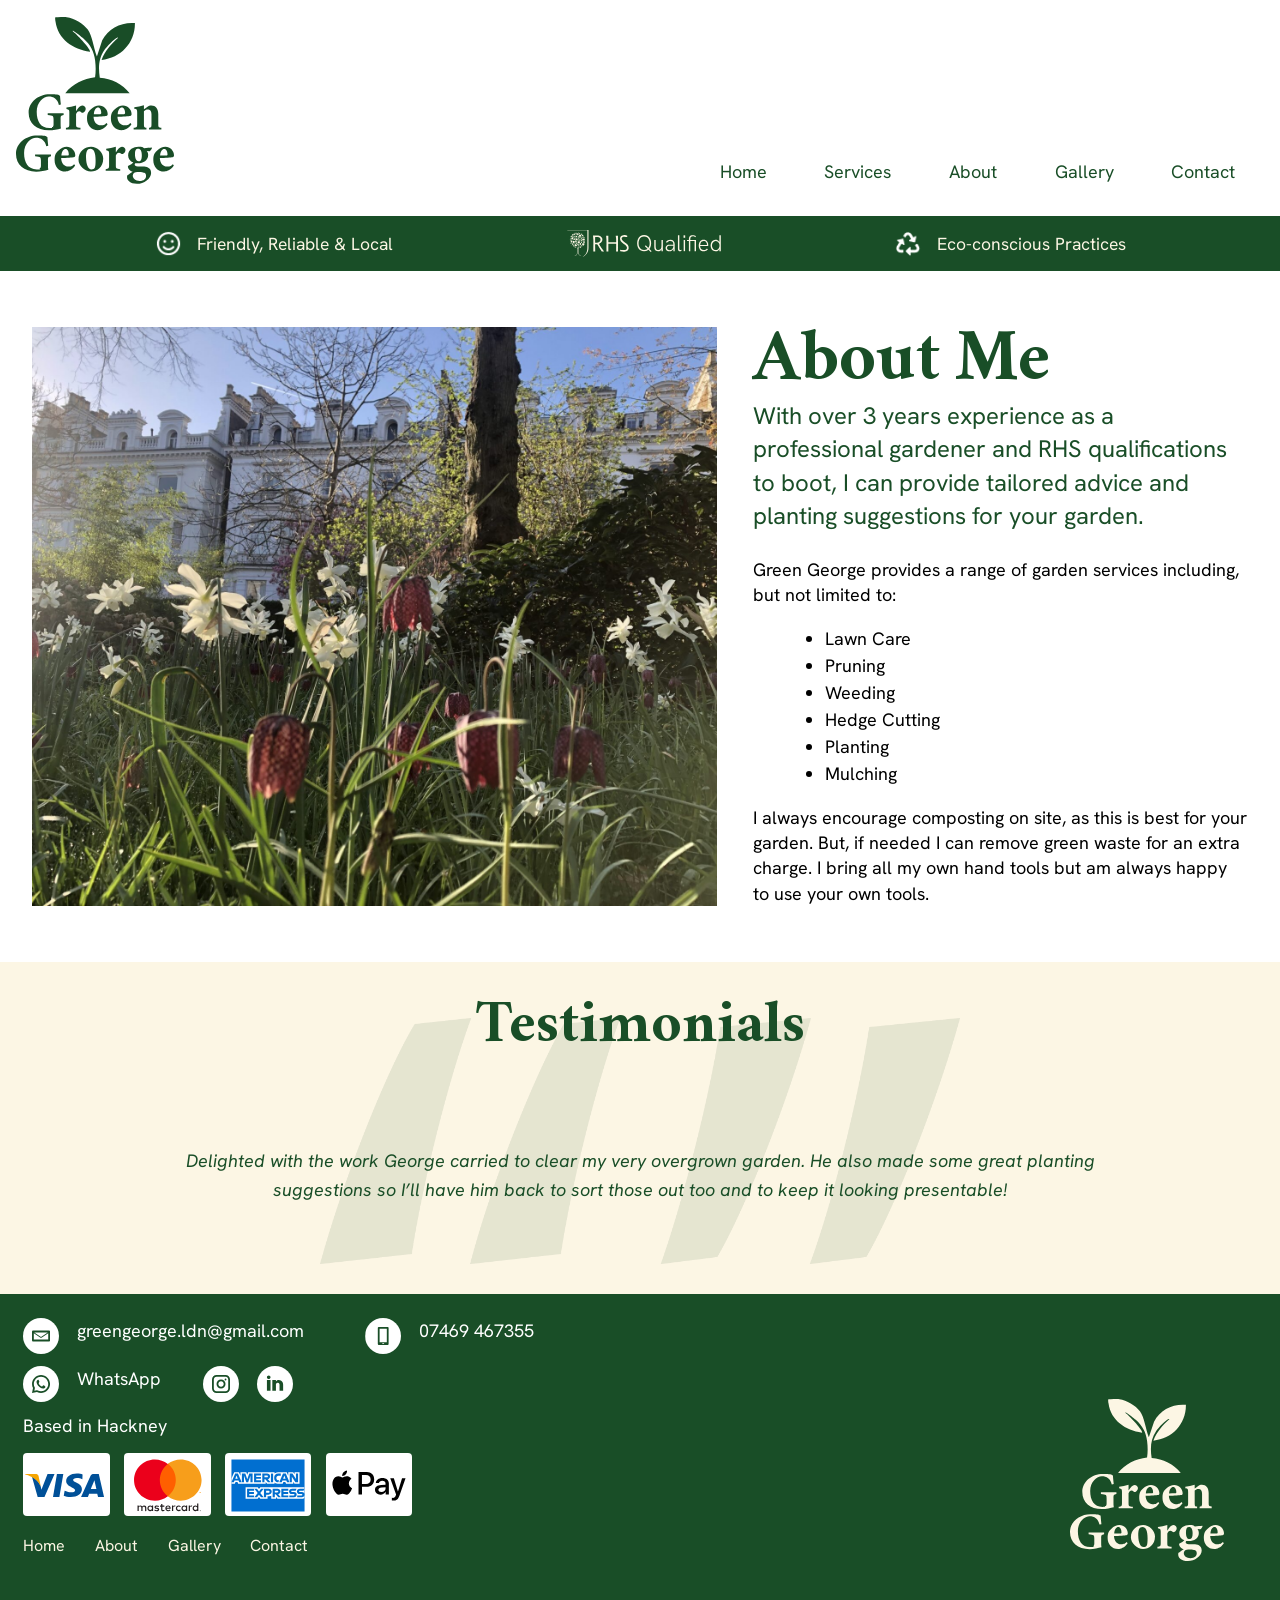
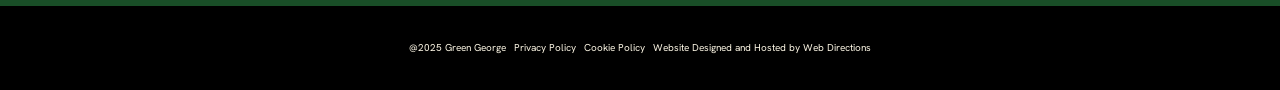
==== about/index.html @ 98d7a38b "init" ====
<html lang="en-GB">
  <head>
    <meta charset="UTF-8" />
    <meta name="viewport" content="width=device-width, initial-scale=1" />
    <link rel="profile" href="https://gmpg.org/xfn/11" />
    <meta
      name="robots"
      content="index, follow, max-image-preview:large, max-snippet:-1, max-video-preview:-1"
    />
    <title>About - Green George</title>
    <link rel="stylesheet" href="../resources/css/main.css" media="all" />
    <link rel="preconnect" href="https://fonts.googleapis.com" />
    <link rel="preconnect" href="https://fonts.gstatic.com" crossorigin />
    <link
      href="https://fonts.googleapis.com/css2?family=Hanken+Grotesk:ital,wght@0,100..900;1,100..900&display=swap"
      rel="stylesheet"
    />
  </head>
  <body>
    <div id="about">
      <header>
        <h1>Green George</h1>
        <a href="../">
          <svg xmlns="http://www.w3.org/2000/svg" viewBox="0 0 424 447.7">
            <defs>
              <style>
                .st0 {
                  fill: #194e27;
                }
              </style>
            </defs>
            <path
              class="st0"
              d="M136.2.5c19.6,2.3,44.5,17.5,56.4,33.1,11.9,15.6,15.4,48.4,24.5,72.1l14.3-43c16.8-32.8,51.3-49.5,87.7-46.5,1,52.3-37.7,94.4-89.5,98.9,8.4-23.4,25.8-42.7,43.9-58.9.2-1.2-1.6-1.1-2.3-.8-7.9,3.2-28.3,24.8-33.5,32.4-16.3,23.8-16.9,47.4-12.9,75.2,31.3,1.9,60.8,17,80.2,41.5h-172.7c19.3-24.7,49-38.9,79.9-42.6,2.2-14.7,2-29.8.2-44.6-3.2-25.5-12.4-42.5-31.4-59.7-4.3-3.9-21.6-17.8-25.9-19.6s-2.6-.4-2.3.8c7.2,4.3,49.8,48.8,45.5,54.2-45.3-6.4-85.8-32.8-92.3-81.1-.3-2.2-2.3-11.5.5-11.5,9.5.8,20.5-1.1,29.8,0h-.1Z"
            ></path>
            <g>
              <path
                class="st0"
                d="M127.7,262.8c-7.1,1.4-8,2-8,11.5v11.2c0,5.1.1,9.7.9,13.4-8.5,2.1-20.9,5.3-32.5,5.3-33,0-54.2-18.8-54.2-47.3s26.3-49.5,56.4-49.5,22.6,2.8,27.8,4c.4,5,1.1,12.4,2.3,23.6l-5.3,1c-3.6-15.8-14.2-22.6-27.6-22.6s-31.9,15.4-31.9,41,10.5,43.8,33.9,43.8,6.1-.4,8-1.7c2.1-1.3,3.3-3.6,3.3-7.8v-13.5c0-10-.7-11.1-15.7-12.4v-4.8h42.7v4.8h0Z"
              ></path>
              <path
                class="st0"
                d="M161.7,252.4c5.1-8.8,10.7-14.9,15.9-14.9s9.5,4,9.5,8.8-3.1,9.1-7,10.5c-2,.7-3.4.3-4.4-.6-2.4-2-4.1-3-6.5-3s-5.6,1.9-8,7.4v26.5c0,8.8.9,9.4,11.8,10.4v4.6h-39v-4.6c7.7-.9,9.1-1.6,9.1-10.4v-31c0-7.3-1.1-7.8-7.7-9.4v-4c8.5-1.1,16.9-2.7,25.8-5.4v15.1h.5Z"
              ></path>
              <path
                class="st0"
                d="M245.7,288c-8.7,13-19.8,15.8-25.6,15.8-18.9,0-29.5-14.1-29.5-30.5s4.6-19.9,10.5-25.8c6.3-6.3,14.1-10.1,21.9-10.1,13.1,0,23.2,11.2,23.1,22.9,0,2.8-.9,4.7-4.1,5.1-2.6.3-19.9,1.7-33.9,2.3.7,15.2,9.1,22.9,19.2,22.9s10.8-1.9,15.8-6.1l2.6,3.4h0ZM208.9,261.1c5.8-.1,11.1-.3,16.9-.4,2.1-.1,2.8-.4,3-2.8,0-7.3-3.1-14.7-8.7-14.7s-10.4,6.5-11.2,17.9h0Z"
              ></path>
              <path
                class="st0"
                d="M309.8,288c-8.7,13-19.8,15.8-25.6,15.8-18.9,0-29.5-14.1-29.5-30.5s4.6-19.9,10.5-25.8c6.3-6.3,14.1-10.1,21.9-10.1,13.1,0,23.2,11.2,23.1,22.9,0,2.8-.9,4.7-4.1,5.1-2.6.3-19.9,1.7-33.9,2.3.7,15.2,9.1,22.9,19.2,22.9s10.8-1.9,15.8-6.1l2.6,3.4h0ZM272.9,261.1c5.8-.1,11.1-.3,16.9-.4,2.1-.1,2.8-.4,3-2.8,0-7.3-3.1-14.7-8.7-14.7s-10.4,6.5-11.2,17.9h0Z"
              ></path>
              <path
                class="st0"
                d="M356.9,302.1v-4.6c6-1,6.7-1.4,6.7-11.5v-24.2c0-10.2-4.7-13.4-9.8-13.4s-6.8,1.6-10.5,4.4v34.4c0,8.8.9,9.3,6.7,10.2v4.6h-34.3v-4.6c8.8-1.3,9.5-1.4,9.5-11v-29.5c0-8.5-.7-9.1-7.7-10.4v-4.1c8.1-1,17.4-3,25.8-5.4v10.5c2.8-2,5.7-4.3,8.8-6.3,4.3-2.7,7-4,11.1-4,11.5,0,18.6,8.5,18.6,22.8v26.9c0,9,.9,9.3,8.3,10.4v4.6h-33.2v.2Z"
              ></path>
              <path
                class="st0"
                d="M93.8,373.6c-7.1,1.4-8,2-8,11.5v11.2c0,5.1.1,9.7.9,13.4-8.5,2.1-20.9,5.3-32.5,5.3-33,0-54.2-18.8-54.2-47.3s26.3-49.5,56.4-49.5,22.6,2.8,27.8,4c.4,5,1.1,12.4,2.3,23.6l-5.3,1c-3.6-15.8-14.2-22.6-27.6-22.6s-31.9,15.4-31.9,41,10.5,43.8,33.9,43.8,6.1-.4,8-1.7c2.1-1.3,3.3-3.6,3.3-7.8v-13.5c0-10-.7-11.1-15.7-12.4v-4.8h42.7v4.8h-.1Z"
              ></path>
              <path
                class="st0"
                d="M158.7,398.8c-8.7,13-19.8,15.8-25.6,15.8-18.9,0-29.5-14.1-29.5-30.5s4.6-19.9,10.5-25.8c6.3-6.3,14.1-10.1,21.9-10.1,13.1,0,23.2,11.2,23.1,22.9,0,2.8-.9,4.7-4.1,5.1-2.6.3-19.9,1.7-33.9,2.3.7,15.2,9.1,22.9,19.2,22.9s10.8-1.9,15.8-6.1l2.6,3.4h0ZM121.8,371.9c5.8-.1,11.1-.3,16.9-.4,2.1-.1,2.8-.4,3-2.8,0-7.3-3.1-14.7-8.7-14.7s-10.4,6.5-11.2,17.9Z"
              ></path>
              <path
                class="st0"
                d="M234,380.3c0,22.9-16.4,34.3-33,34.3s-33.3-16.2-33.3-31.7c0-22.9,18.1-34.6,33.9-34.6s32.5,14.9,32.5,32h-.1ZM188,377.7c0,17.5,5.6,31.3,14.5,31.3s11.1-3.6,11.1-24.5-5-30.7-14-30.7-11.7,7.5-11.7,23.9h0Z"
              ></path>
              <path
                class="st0"
                d="M268.4,363.2c5.1-8.8,10.7-14.9,15.9-14.9s9.5,4,9.5,8.8-3.1,9.1-7,10.5c-2,.7-3.4.3-4.4-.6-2.4-2-4.1-3-6.5-3s-5.6,1.9-8,7.4v26.5c0,8.8.9,9.4,11.8,10.4v4.6h-39v-4.6c7.7-.9,9.1-1.6,9.1-10.4v-31c0-7.3-1.1-7.8-7.7-9.4v-4c8.5-1.1,16.9-2.7,25.8-5.4v15.1h.5Z"
              ></path>
              <path
                class="st0"
                d="M365.1,351.4c-.9,2.4-3.6,7.1-6.1,8.7l-8.1-.6c2.3,2.7,3.8,6,3.8,10.8,0,14.8-13.2,22.2-27.2,22.2s-4.8-.4-7-.7c-1.1,1.1-2,2.4-2,4,0,2.4,2.3,5.6,9.1,5.4,4.6,0,8.5-.1,13.1-.1,8.8,0,21.9,2.4,21.9,17.4s-19.1,29.2-38,29.2-26.6-9.4-26.6-17.4,1.6-5.4,4.4-7.8c3.4-2.7,7.1-4.7,10.8-7-6-2.1-8.7-4.8-10.7-7.8-1.6-2.3-2.3-5.7-2.1-7.7,7.4-3,11.8-6.8,14.5-9.4-8.5-2.8-14-10.1-14-18.9,0-15.9,14.8-23.3,27.6-23.3s10,1.1,15.2,3.8c7.4-.3,14.9-1.1,20.6-1.7l.6,1h.2ZM316.7,418.8c-2,2.1-3.3,4.3-3.3,7.3,0,6.8,7.1,13.7,18.4,13.7s17.2-5.8,17.2-13.4-3.6-8.1-8-9.3c-3.8-1-7-1.3-12.2-1.3s-10,.7-12.1,3h0ZM319.3,369.3c0,10,3.3,17.9,9.8,17.9s8.5-5.7,8.5-16.2-3-17.5-9.8-17.5-8.5,5.4-8.5,15.8h0Z"
              ></path>
              <path
                class="st0"
                d="M423.6,398.8c-8.7,13-19.8,15.8-25.6,15.8-18.9,0-29.5-14.1-29.5-30.5s4.6-19.9,10.5-25.8,14.1-10.1,21.9-10.1c13.1,0,23.2,11.2,23.1,22.9,0,2.8-.9,4.7-4.1,5.1-2.6.3-19.9,1.7-33.9,2.3.7,15.2,9.1,22.9,19.2,22.9s10.8-1.9,15.8-6.1l2.6,3.4h0ZM386.7,371.9c5.8-.1,11.1-.3,16.9-.4,2.1-.1,2.8-.4,3-2.8,0-7.3-3.1-14.7-8.7-14.7s-10.4,6.5-11.2,17.9h0Z"
              ></path>
            </g>
          </svg>
        </a>
        <input type="checkbox" id="menu" />
        <label for="menu">nav</label>
        <nav>
          <ul>
            <li><a href="../">Home</a></li>
            <li><a href="../services">Services</a></li>
            <li><a href="#">About</a></li>
            <li><a href="../gallery">Gallery</a></li>
            <li><a href="../contact">Contact</a></li>
          </ul>
        </nav>
      </header>
    <main>
        <nav class="eco">
            <ul>
              <li>Friendly, Reliable & Local</li>
              <li>RHS Qualified</li>
              <li>Eco-conscious Practices</li>
            </ul>
          </nav>
      <section><aside></aside><article><h2>About Me</h2><p>With over 3 years experience as a professional gardener and RHS qualifications to boot, I can provide tailored advice and planting suggestions for your garden.</p><p>Green George provides a range of garden services including, but not limited to:</p><ul><li>Lawn Care</li><li>Pruning</li><li>Weeding</li><li>Hedge Cutting</li><li>Planting</li><li>Mulching</li></ul><p>I always encourage composting on site, as this is best for your garden. But, if needed I can remove green waste for an extra charge. I bring all my own hand tools but am always happy to use your own tools.</p></article></section>
      <section class="testimonials">
        <h2>Testimonials</h2>
        <div>
          <article>
            <p>
              George is excellent! Highly knowledgeable, very friendly, and
              works very efficiently. He did an excellent job with big
              pruning, weeding, mulching job, was highly communicative
              beforehand, and followed up with a very detailed list of
              planting ideas. Highly recommend!
            </p>
          </article>
          <article>
            <p>
              George is a brilliant gardener. Very knowledgeable about plants
              and garden design and a hard worker. He helped us transform our
              garden. I cannot recommend him highly enough.
            </p>
          </article>
          <article>
            <p>
              George has done an excellent job with our back garden. He is
              responsive and clear in communications when organising
              appointments. His work is thorough and the garden looks great
              after he has visited. He is proactive in making suggestions to
              improve the garden in achievable ways and is happy to implement
              those changes (for example, we had a bed that needed filling so
              he brought some lavender round to plant, and we have large
              invasive Budlea that he is helping to find a permanent solution
              for). He is clearly very knowledgeable about horticulture and
              that has helped him get to grips quickly with the specific
              issues in our garden. We are very happy to have George&rsquo;s
              services and would recommend him to others in the London area.
            </p>
          </article>
          <article>
            <p>
              Delighted with the work George carried to clear my very
              overgrown garden. He also made some great planting suggestions
              so I&rsquo;ll have him back to sort those out too and to keep it
              looking presentable!
            </p>
          </article>
      </div>
      </section>
      <footer>
        <section class="contact">
          <p>greengeorge.ldn@gmail.com</p>
          <p>07469 467355</p>
          <p>WhatsApp</p>
          <p></p>
          <p></p>
        </section>
        <p>Based in Hackney</p>
        <section class="payment"><div></div><div></div><div></div><div></div></section>

        <nav>
          <ul>
            <li><a href="../">Home</a></li>
            <li><a href="#">About</a></li>
            <li><a href="../gallery/">Gallery</a></li>
            <li><a href="../contact/">Contact</a></li>
          </ul>
        </nav>
      </footer>
    </main>
    <footer>
      <ul>
        <li><a href="#">@2025 Green George</a></li>
        <li><a href="../privacy">Privacy Policy</a></li>
        <li><a href="../cookie">Cookie Policy</a></li>
        <li><a href="https://webdirections.co.uk/" target="_blank">Website Designed and Hosted by Web Directions</a></li>
      </ul>
    </footer>
  </div></body>
</html>
---- resources/css/main.css ----
@import url(https://fonts.googleapis.com/css?family=Merriweather:wght@400;700&display=swap);
/*https://gist.github.com/robinrendle/1d20c566c5e5fbd67f25*/
/*Box sizing (the nuclear option)*/
html {
  -ms-box-sizing: border-box;
  -webkit-box-sizing: border-box;
  -moz-box-sizing: border-box;
  box-sizing: border-box;
}

*,
*:before,
*:after {
  -ms-box-sizing: inherit;
  -webkit-box-sizing: inherit;
  -moz-box-sizing: inherit;
  box-sizing: inherit;
}

/* Fix font rendering defaults */
html, button {
  -ms-text-size-adjust: 100%;
  -webkit-text-size-adjust: 100%;
  -webkit-font-smoothing: antialiased;
  -moz-osx-font-smoothing: grayscale;
}

body {
  font-size: 100%;
}

html, body {
  height: 100%;
}

html, body, div, span, applet, object, iframe, h1, h2, h3, h4, h5, h6, p, blockquote, pre, a, abbr, acronym, address, big, cite, code, del, dfn, em, img, ins, kbd, q, s, samp, small, strike, strong, sub, sup, tt, var, b, u, i, center, input, dl, dt, dd, ol, ul, li, fieldset, form, label, legend, table, caption, tbody, tfoot, thead, tr, th, td, article, aside, canvas, embed, figure, figcaption, footer, header, hgroup, menu, nav, output, section, summary, time, mark, audio, video {
  margin: 0;
  padding: 0;
}

/* IE fixes for HTML5 elements */
article, aside, details, figcaption, figure, footer, header, hgroup, main, menu, nav, section, summary {
  display: block;
}

table {
  border-collapse: collapse;
  border-spacing: 0;
}

caption, th, td {
  text-align: left;
  font-weight: normal;
  vertical-align: middle;
}

strong, b, mark {
  font-weight: bold;
  font-style: inherit;
}

em, i, cite, q, address, dfn, var {
  font-style: italic;
  font-weight: inherit;
}

a, u, ins {
  text-decoration: none;
}

pre, code, samp, kbd {
  font-family: monospace;
}

iframe {
  width: 100%;
}

img {
  /*max-width: 100%;
     height: auto;
     -msinterpolation-mode: bicubic;*/
  border: none;
}

input, select, textarea {
  font: inherit;
}

button {
  cursor: pointer;
  font-size: 100%;
}

ol, ul, dl {
  list-style: none;
}

/* Mixin to prefix a property
/// @author Kitty Giraudel
/// @param {String} $property - Property name
/// @param {*} $value - Property value
/// @param {List} $prefixes (()) - List of prefixes to print
/// */
/*.selector {
  @include prefix(transform, rotate(45deg), webkit ms);
}
  */
/*
https://www.sitepoint.com/building-linear-gradient-mixin-sass/#buildingthemixin
Test if `$value` is a valid direction
@param {*} $value - Value to test
@return {Bool}
*/
.spandef {
  background-color: rgba(255, 255, 255, 0.2);
}

.spanhi {
  background-color: white;
}

@keyframes services {
  0% {
    margin-left: 0%;
  }
  14% {
    margin-left: 0%;
  }
  17% {
    margin-left: -100%;
  }
  32% {
    margin-left: -100%;
  }
  35% {
    margin-left: -200%;
  }
  49% {
    margin-left: -200%;
  }
  52% {
    margin-left: -300%;
  }
  67% {
    margin-left: -300%;
  }
  70% {
    margin-left: -400%;
  }
  84% {
    margin-left: -400%;
  }
  87% {
    margin-left: -500%;
  }
  100% {
    margin-left: -500%;
  }
}
@keyframes span1 {
  0% {
    background-color: white;
  }
  17% {
    background-color: white;
  }
  18% {
    background-color: rgba(255, 255, 255, 0.2);
  }
}
@keyframes span2 {
  0% {
    background-color: rgba(255, 255, 255, 0.2);
  }
  17% {
    background-color: rgba(255, 255, 255, 0.2);
  }
  18% {
    background-color: white;
  }
  34% {
    background-color: white;
  }
  35% {
    background-color: rgba(255, 255, 255, 0.2);
  }
}
@keyframes span3 {
  0% {
    background-color: rgba(255, 255, 255, 0.2);
  }
  34% {
    background-color: rgba(255, 255, 255, 0.2);
  }
  35% {
    background-color: white;
  }
  51% {
    background-color: white;
  }
  52% {
    background-color: rgba(255, 255, 255, 0.2);
  }
}
@keyframes span4 {
  0% {
    background-color: rgba(255, 255, 255, 0.2);
  }
  51% {
    background-color: rgba(255, 255, 255, 0.2);
  }
  52% {
    background-color: white;
  }
  68% {
    background-color: white;
  }
  71% {
    background-color: rgba(255, 255, 255, 0.2);
  }
}
@keyframes span5 {
  0% {
    background-color: rgba(255, 255, 255, 0.2);
  }
  70% {
    background-color: rgba(255, 255, 255, 0.2);
  }
  71% {
    background-color: white;
  }
  87% {
    background-color: white;
  }
  88% {
    background-color: rgba(255, 255, 255, 0.2);
  }
}
@keyframes span6 {
  0% {
    background-color: rgba(255, 255, 255, 0.2);
  }
  86% {
    background-color: rgba(255, 255, 255, 0.2);
  }
  87% {
    background-color: white;
  }
  100% {
    background-color: white;
  }
}
@keyframes services_mid {
  0% {
    margin-left: 0%;
  }
  17% {
    margin-left: 0%;
  }
  20% {
    margin-left: -52%;
  }
  37% {
    margin-left: -52%;
  }
  40% {
    margin-left: -104%;
  }
  57% {
    margin-left: -104%;
  }
  60% {
    margin-left: -156%;
  }
  77% {
    margin-left: -156%;
  }
  80% {
    margin-left: -208%;
  }
  100% {
    margin-left: -208%;
  }
}
@keyframes span11 {
  0% {
    background-color: white;
  }
  19% {
    background-color: white;
  }
  20% {
    background-color: rgba(255, 255, 255, 0.2);
  }
}
@keyframes span12 {
  0% {
    background-color: rgba(255, 255, 255, 0.2);
  }
  19% {
    background-color: rgba(255, 255, 255, 0.2);
  }
  20% {
    background-color: white;
  }
  39% {
    background-color: white;
  }
  40% {
    background-color: rgba(255, 255, 255, 0.2);
  }
}
@keyframes span13 {
  0% {
    background-color: rgba(255, 255, 255, 0.2);
  }
  39% {
    background-color: rgba(255, 255, 255, 0.2);
  }
  40% {
    background-color: white;
  }
  59% {
    background-color: white;
  }
  60% {
    background-color: rgba(255, 255, 255, 0.2);
  }
}
@keyframes span14 {
  0% {
    background-color: rgba(255, 255, 255, 0.2);
  }
  59% {
    background-color: rgba(255, 255, 255, 0.2);
  }
  60% {
    background-color: white;
  }
  79% {
    background-color: white;
  }
  80% {
    background-color: rgba(255, 255, 255, 0.2);
  }
}
@keyframes span15 {
  0% {
    background-color: rgba(255, 255, 255, 0.2);
  }
  79% {
    background-color: rgba(255, 255, 255, 0.2);
  }
  80% {
    background-color: white;
  }
  99% {
    background-color: white;
  }
  100% {
    background-color: rgba(255, 255, 255, 0.2);
  }
}
@keyframes services_max {
  0% {
    margin-left: 0%;
  }
  22% {
    margin-left: 0%;
  }
  25% {
    margin-left: -34.333%;
  }
  47% {
    margin-left: -34.333%;
  }
  50% {
    margin-left: -68.666%;
  }
  72% {
    margin-left: -68.666%;
  }
  75% {
    margin-left: -103%;
  }
  100% {
    margin-left: -103%;
  }
}
@keyframes span21 {
  0% {
    background-color: white;
  }
  24% {
    background-color: white;
  }
  25% {
    background-color: rgba(255, 255, 255, 0.2);
  }
}
@keyframes span22 {
  0% {
    background-color: rgba(255, 255, 255, 0.2);
  }
  25% {
    background-color: rgba(255, 255, 255, 0.2);
  }
  26% {
    background-color: white;
  }
  49% {
    background-color: white;
  }
  50% {
    background-color: rgba(255, 255, 255, 0.2);
  }
}
@keyframes span23 {
  0% {
    background-color: rgba(255, 255, 255, 0.2);
  }
  50% {
    background-color: rgba(255, 255, 255, 0.2);
  }
  51% {
    background-color: white;
  }
  74% {
    background-color: white;
  }
  75% {
    background-color: rgba(255, 255, 255, 0.2);
  }
}
@keyframes span24 {
  0% {
    background-color: rgba(255, 255, 255, 0.2);
  }
  75% {
    background-color: rgba(255, 255, 255, 0.2);
  }
  76% {
    background-color: white;
  }
  99% {
    background-color: white;
  }
  100% {
    background-color: rgba(255, 255, 255, 0.2);
  }
}
@keyframes main {
  5% {
    transform: translateX(0%);
  }
  6% {
    transform: translateX(-100%);
  }
  11% {
    transform: translateX(-100%);
  }
  12% {
    transform: translateX(-200%);
  }
  17% {
    transform: translateX(-200%);
  }
  18% {
    transform: translateX(-300%);
  }
  23% {
    transform: translateX(-300%);
  }
  24% {
    transform: translateX(-400%);
  }
  29% {
    transform: translateX(-400%);
  }
  30% {
    transform: translateX(-500%);
  }
  35% {
    transform: translateX(-500%);
  }
  36% {
    transform: translateX(-600%);
  }
  41% {
    transform: translateX(-600%);
  }
  42% {
    transform: translateX(-700%);
  }
  47% {
    transform: translateX(-700%);
  }
  48% {
    transform: translateX(-800%);
  }
  53% {
    transform: translateX(-800%);
  }
  54% {
    transform: translateX(-900%);
  }
  59% {
    transform: translateX(-900%);
  }
  60% {
    transform: translateX(-1000%);
  }
  65% {
    transform: translateX(-1000%);
  }
  66% {
    transform: translateX(-1100%);
  }
  71% {
    transform: translateX(-1100%);
  }
  72% {
    transform: translateX(-1200%);
  }
  77% {
    transform: translateX(-1200%);
  }
  78% {
    transform: translateX(-1300%);
  }
  83% {
    transform: translateX(-1300%);
  }
  84% {
    transform: translateX(-1400%);
  }
  89% {
    transform: translateX(-1400%);
  }
  90% {
    transform: translateX(-1500%);
  }
  95% {
    transform: translateX(-1500%);
  }
  96% {
    transform: translateX(-1600%);
  }
  100% {
    transform: translateX(-1600%);
  }
}
@keyframes testimonials {
  30% {
    transform: translateX(0%);
  }
  33% {
    transform: translateX(-100%);
  }
  63% {
    transform: translateX(-100%);
  }
  66% {
    transform: translateX(-200%);
  }
  97% {
    transform: translateX(-200%);
  }
  100% {
    transform: translateX(-300%);
  }
}
@keyframes testi {
  30% {
    margin-left: 0%;
  }
  33% {
    margin-left: -100%;
  }
  63% {
    margin-left: -100%;
  }
  66% {
    margin-left: -200%;
  }
  97% {
    margin-left: -200%;
  }
  100% {
    margin-left: -300%;
  }
}
@keyframes gallery {
  0% {
    transform: scale(80%);
  }
  100% {
    transform: scale(100%);
  }
}
@font-face {
  font-family: "Crimson";
  src: url("../font/Crimson-Bold.woff2") format("woff2"), url("../font/Crimson-Bold.woff") format("woff");
  font-weight: bold;
  font-style: normal;
  font-display: swap;
}
@font-face {
  font-family: "Handwritten";
  src: url("../fonts/AlexBrush-Regular.ttf") format("truetype");
}
body {
  font-family: "Lucida Sans", "Lucida Sans Regular", "Lucida Grande", "Lucida Sans Unicode", Geneva, Verdana, sans-serif;
  font-family: "Hanken Grotesk", sans-serif;
  font-optical-sizing: auto;
  font-style: normal;
  line-height: 1.4;
  font-size: 0.875rem;
}

h1,
h2 {
  font-family: "Crimson", "Times New Roman", Times, serif;
}

header nav ul {
  position: absolute;
  left: -9999px;
  top: auto;
  margin: 2em 0 0;
  max-height: 0;
  overflow: hidden;
  transition: max-height 0.5s ease-out;
}
header nav ul li a {
  padding: 0.8em 0.5em 0.8em 1em;
  display: block;
  color: hsl(0deg, 0%, 33%);
}
header nav ul li a:hover {
  color: white;
  background-color: hsl(104deg, 96%, 9%) !important;
}

main > section {
  padding: 0;
}
main > section article ul {
  list-style: disc;
  padding: 1em;
  line-height: 1.5;
  margin: 0 0 0 3em;
}
main > section article h1,
main > section article h2 {
  color: rgb(25, 78, 39);
  font-size: 2.6em;
  line-height: 1;
}
main > section article h4 {
  font-size: 1.3em;
  margin: 1em 0;
}
main > section:nth-child(2) article p:first-child {
  color: rgb(25, 78, 39);
  font-size: 1.3em;
  margin: 0 0 1em;
}
main > section:first-child {
  background-color: rgb(252, 246, 228);
}
main > section.services {
  padding: 0.7em 2em 2em;
  background-color: rgb(25, 78, 39);
  text-align: center;
}
main > section.services h2 {
  color: rgb(252, 246, 228);
  font-size: 2.3em;
  line-height: 1.7;
}
main > section.services article {
  background-color: rgb(252, 246, 228);
  margin: 0;
  padding: 0 0 4em;
}
main > section.services article p {
  padding: 0 4em;
}
main > section.services article > aside {
  width: 100%;
  height: 12em;
  background-repeat: no-repeat;
  background-size: cover;
  background-position: center;
}
main > section.services article h3 {
  color: rgb(25, 78, 39);
  margin: 1em 0;
  font-size: 1.6em;
  line-height: 1;
}
main > section.testimonials {
  line-height: 1.6;
  color: rgb(25, 78, 39);
  background-image: url("../assets/Speechmarks-green10.png");
  background-color: rgb(252, 246, 228);
  background-repeat: no-repeat;
  background-size: 55%;
  background-position: 50% 65%;
}
main > section.testimonials h2 {
  font-size: 2.5em;
  margin: 0;
}
main > section.testimonials p {
  margin: 0;
  font-style: italic;
}

main > footer {
  background-color: rgb(25, 78, 39);
  padding: 1em;
  color: white;
  font-size: 0.875rem;
}
main > footer section.payment div {
  width: 3em;
  height: 2.2em;
  background-color: orange;
  background-repeat: no;
  background-size: cover;
}
main > footer section.payment div:first-child {
  background-image: url("../assets/visa.svg");
}
main > footer section.payment div:nth-child(2) {
  background-image: url("../assets/mastercard.svg");
}
main > footer section.payment div:nth-child(3) {
  background-image: url("../assets/americanexpress.svg");
}
main > footer section.payment div:last-child {
  background-image: url("../assets/applepay.svg");
}

main section.contact h2,
main section.contact h4 {
  -webkit-box: 1;
  -moz-box: 1;
  -webkit-flex: 1 1 100%;
  -ms-flex: 1 1 100%;
  flex: 1 1 100%;
}
main section.contact p:before {
  width: 4vw;
  height: 4vw;
  width: 1.5em;
  height: 1.5em;
  overflow: hidden;
  display: block;
  margin-right: 5px;
  background-color: white;
  border-radius: 50%;
  background-color: rgb(25, 78, 39);
}
main section.contact p:nth-of-type(1) {
  -webkit-box: 1;
  -moz-box: 1;
  -webkit-flex: 1 1 1%;
  -ms-flex: 1 1 1%;
  flex: 1 1 1%;
}
main section.contact p:nth-of-type(1):before {
  content: url("../assets/mail_trans.svg");
  background-color: rgb(25, 78, 39);
}
main section.contact p:nth-of-type(2) {
  -webkit-box: 1;
  -moz-box: 1;
  -webkit-flex: 1 1 100%;
  -ms-flex: 1 1 100%;
  flex: 1 1 100%;
}
main section.contact p:nth-of-type(2):before {
  content: url("../assets/mobile_tran.svg");
  background-color: rgb(25, 78, 39);
}
main section.contact p:nth-of-type(3):before {
  content: url("../assets/whatsapp_trans.svg");
  background-color: rgb(25, 78, 39);
}
main section.contact p:nth-of-type(4) {
  color: rgb(25, 78, 39);
}
main section.contact p:nth-of-type(4):before {
  content: url("../assets/instagram_trans.svg");
  margin: 0 0.66em;
  background-color: rgb(25, 78, 39);
}
main section.contact p:nth-of-type(5) {
  color: rgb(25, 78, 39);
}
main section.contact p:nth-of-type(5):before {
  content: url("../assets/linkedin_trans.svg");
  background-color: rgb(25, 78, 39);
}

main > footer nav {
  font-size: 0.725em;
  padding: 0.25em 0;
}
main > footer nav ul li a:link,
main > footer nav ul li a:visited {
  color: rgb(252, 246, 228);
}
main > footer nav ul li a:hover,
main > footer nav ul li a:active {
  color: white;
}

body > div > footer ul {
  font-size: 0.625rem;
}
body > div > footer ul a:link,
body > div > footer ul a:visited {
  color: rgb(252, 246, 228);
}
body > div > footer ul a:hover,
body > div > footer ul a:active {
  color: white;
}

@media only screen and (min-width: 769px) {
  .eco {
    font-size: calc(18px + 4 * (100vw - 769px) / 511);
  }
}
@media only screen and (min-width: 1025px) {
  .mission article p:first-child {
    font-size: calc(24px + 2 * (100vw - 1025px) / 255);
  }
  header nav ul li a {
    padding: 0 1.6em;
    font-size: 1.125rem;
    color: rgb(25, 78, 39);
    transition: transform 0.2s ease-out;
  }
  header nav ul li a:hover {
    color: rgb(25, 78, 39);
    background-color: transparent !important;
    transform: scale(125%);
  }
}
@media only screen and (max-width: 1024px) {
  #home header > nav > ul > li:nth-child(1) > a:link,
#home header > nav > ul > li:nth-child(1) > a:visited {
    color: white;
    background-color: hsl(0deg, 0%, 33%);
  }
  #about header > nav > ul > li:nth-child(2) > a:link,
#about header > nav > ul > li:nth-child(2) > a:visited {
    color: white;
    background-color: hsl(0deg, 0%, 33%);
  }
  #gallery header > nav > ul > li:nth-child(3) > a:link,
#gallery header > nav > ul > li:nth-child(3) > a:visited {
    color: white;
    background-color: hsl(0deg, 0%, 33%);
  }
  #contact header > nav > ul > li:nth-child(4) > a:link,
#contact header > nav > ul > li:nth-child(4) > a:visited {
    color: white;
    background-color: hsl(0deg, 0%, 33%);
  }
}
body > div {
  display: -webkit-box;
  display: -moz-box;
  display: -ms-flexbox;
  display: -webkit-flex;
  display: flex;
  flex-wrap: nowrap;
  min-height: 100vh;
  flex-direction: column;
}
body > div > main {
  -webkit-box: 5;
  -moz-box: 5;
  -webkit-flex: 5 0 auto;
  -ms-flex: 5 0 auto;
  flex: 5 0 auto;
}
body > div > header {
  padding: 1rem;
  display: -webkit-box;
  display: -moz-box;
  display: -ms-flexbox;
  display: -webkit-flex;
  display: flex;
  flex-wrap: wrap;
  -webkit-box-pack: space-between;
  -ms-flex-pack: space-between;
  -webkit-justify-content: center;
  justify-content: space-between;
}
body > div > header h1 {
  text-indent: 100%;
  font-size: 1px;
  overflow: hidden;
  white-space: nowrap;
  color: white;
  -webkit-box: 1;
  -moz-box: 1;
  -webkit-flex: 1 1 100%;
  -ms-flex: 1 1 100%;
  flex: 1 1 100%;
}
body > div > header > a {
  width: 120px;
  height: 126.7px;
  display: block;
}
body > div > header > a svg path {
  fill: hsl(136deg, 51%, 20%) !important;
}
body > div > header input {
  display: none;
}
body > div > header label {
  position: absolute;
  top: 1em;
  right: 2.2em;
  width: 2em;
  height: 2em;
  text-indent: -10em;
  overflow: hidden;
  background-image: url("../assets/menu.jpg");
  background-repeat: no-repeat;
  background-position: center;
  background-size: contain;
}
body > div > header input:checked ~ nav ul {
  position: absolute;
  z-index: 1;
  left: calc(100% - 6em);
  background-color: rgba(255, 255, 255, 0.8);
  box-shadow: 1px 1px 4px rgb(25, 78, 39);
  max-height: 11.9em;
}
body > div > footer {
  -webkit-box: 1;
  -moz-box: 1;
  -webkit-flex: 1 0 1em;
  -ms-flex: 1 0 1em;
  flex: 1 0 1em;
}

section {
  padding: 1rem;
}
section article button {
  border-radius: 4px;
  border-width: 0;
  padding: 0.7em 1.2em;
  margin: 1.5em 0 0.5em;
  background-color: rgb(25, 78, 39);
  color: white;
}
section article button a {
  text-transform: uppercase;
  font-weight: bold;
}

.eco {
  background-color: rgb(25, 78, 39);
  color: rgb(252, 246, 228);
  padding: 1em;
  text-align: center;
}
.eco ul {
  list-style: none;
  padding: 0;
  margin: 0;
  overflow: hidden;
  line-height: 2;
}
.eco ul li {
  display: inline;
  padding: 0.15em 1.9em;
}
.eco ul li:first-child {
  background: url("../assets/smiley.png") no-repeat 0 0/contain;
}
.eco ul li:nth-child(2) {
  overflow: hidden;
  height: 0;
  padding: 1.35em 0 0 0;
  display: block;
  background: url("../assets/rhs.svg") no-repeat center/contain;
}
.eco ul li:last-child {
  background: url("../assets/eco.png") no-repeat 0 0/contain;
}

main > footer nav ul li {
  display: inline-block;
  margin-right: 1.6em;
}
main > footer .payment {
  display: -webkit-box;
  display: -moz-box;
  display: -ms-flexbox;
  display: -webkit-flex;
  display: flex;
  flex-wrap: nowrap;
  margin: 0;
  padding: 0.5em 0;
}
main > footer .payment div {
  min-width: 2.8em;
  height: 2.15em;
  width: 2.9em;
  margin: 0 0.5em 0 0;
  border-radius: 4px;
  overflow: hidden;
}
main > footer .payment div:last-child {
  margin: 0;
}

body > div > main > footer {
  background-color: rgb(25, 78, 39);
  padding: 1.3em 1.3em 2.5em;
  color: white;
}
body > div > main > footer section.contact {
  padding: 0;
}
body > div > main section.contact {
  padding: 1.3em 1.3em 2.5em;
  display: -webkit-box;
  display: -moz-box;
  display: -ms-flexbox;
  display: -webkit-flex;
  display: flex;
  flex-wrap: wrap;
}
body > div > main section.contact p {
  display: -webkit-box;
  display: -moz-box;
  display: -ms-flexbox;
  display: -webkit-flex;
  display: flex;
  flex-wrap: nowrap;
  margin: 0 0 0.66em;
}
body > div > main + footer {
  background-color: black;
  padding: 5em;
  color: white;
  font-size: 0.5em;
  text-align: center;
}
body > div > main + footer ul {
  display: -webkit-box;
  display: -moz-box;
  display: -ms-flexbox;
  display: -webkit-flex;
  display: flex;
  flex-wrap: wrap;
  -webkit-box-pack: center;
  -ms-flex-pack: center;
  -webkit-justify-content: center;
  justify-content: center;
}
body > div > main + footer ul li {
  margin: 0 0.4em;
}

section > aside {
  margin: 0 0 1.2em;
}
section > aside > a {
  display: block;
}
section > aside > a img {
  width: 100%;
  display: block;
}

.testimonials {
  text-align: center;
  padding: 1em 3.7em 1em;
}
.testimonials div {
  display: -webkit-box;
  display: -moz-box;
  display: -ms-flexbox;
  display: -webkit-flex;
  display: flex;
  flex-wrap: nowrap;
  overflow-x: hidden;
  position: relative;
}
.testimonials div article {
  -webkit-box: 0;
  -moz-box: 0;
  -webkit-flex: 0 0 100%;
  -ms-flex: 0 0 100%;
  flex: 0 0 100%;
  display: -webkit-box;
  display: -moz-box;
  display: -ms-flexbox;
  display: -webkit-flex;
  display: flex;
  flex-wrap: nowrap;
  flex-direction: column;
  -webkit-box-pack: center;
  -ms-flex-pack: center;
  -webkit-justify-content: center;
  justify-content: center;
}
.testimonials div article:first-child {
  -o-animation: testi 40s linear 1s infinite normal forwards;
  -moz-animation: testi 40s linear 1s infinite normal forwards;
  -webkit-animation: testi 40s linear 1s infinite normal forwards;
  animation: testi 40s linear 1s infinite normal forwards;
}
section.services > div {
  display: -webkit-box;
  display: -moz-box;
  display: -ms-flexbox;
  display: -webkit-flex;
  display: flex;
  flex-wrap: nowrap;
  overflow: hidden;
}
section.services > div article {
  -webkit-box: 0;
  -moz-box: 0;
  -webkit-flex: 0 0 100%;
  -ms-flex: 0 0 100%;
  flex: 0 0 100%;
}
section.services + div {
  font-size: 4em;
  color: white;
  background-color: rgb(25, 78, 39);
  text-align: center;
  display: -webkit-box;
  display: -moz-box;
  display: -ms-flexbox;
  display: -webkit-flex;
  display: flex;
  flex-wrap: nowrap;
  -webkit-box-pack: space-around;
  -ms-flex-pack: space-around;
  -webkit-justify-content: center;
  justify-content: space-around;
  padding: 0.2em 1.5em;
  padding-left: calc(100px + 500 * (100vw - 320px) / 960);
  padding-right: calc(100px + 500 * (100vw - 320px) / 960);
  margin-top: -1px;
}
section.services + div span {
  display: block;
  width: 8px;
  height: 8px;
  border-radius: 50%;
  background-color: rgba(255, 255, 255, 0.2);
}

@media only screen and (min-width: 769px) {
  body > div > header > a {
    width: 158px;
    height: 167px;
    display: block;
  }
  main .eco {
    padding: 1em;
    padding-right: calc(16px + 84 * (100vw - 769px) / 511);
    padding-left: calc(16px + 84 * (100vw - 769px) / 511);
  }
  main .eco ul {
    display: -webkit-box;
    display: -moz-box;
    display: -ms-flexbox;
    display: -webkit-flex;
    display: flex;
    flex-wrap: nowrap;
    -webkit-box-pack: space-around;
    -ms-flex-pack: space-around;
    -webkit-justify-content: center;
    justify-content: space-around;
    align-items: center;
  }
  main .eco ul li {
    padding: 0 0 0 2.7em;
  }
  main .eco ul li:nth-child(2) {
    -webkit-box: 3;
    -moz-box: 3;
    -webkit-flex: 3 1 8em;
    -ms-flex: 3 1 8em;
    flex: 3 1 8em;
    padding: 1.5em 0 0 0;
  }
  main section.services {
    font-size: 1.2rem;
  }
  main section.services div {
    display: -webkit-box;
    display: -moz-box;
    display: -ms-flexbox;
    display: -webkit-flex;
    display: flex;
    flex-wrap: nowrap;
    column-gap: 4%;
    overflow: hidden;
  }
  main section.services div article {
    -webkit-box: 1;
    -moz-box: 1;
    -webkit-flex: 1 0 48%;
    -ms-flex: 1 0 48%;
    flex: 1 0 48%;
  }
  main section.services div article p {
    padding: 0 2em;
  }
  main section:first-child {
    display: -webkit-box;
    display: -moz-box;
    display: -ms-flexbox;
    display: -webkit-flex;
    display: flex;
    flex-wrap: wrap;
    column-gap: 1em;
    padding-top: calc(30px + 30 * (100vw - 769px) / 511);
    padding-bottom: calc(30px + 20 * (100vw - 769px) / 511);
  }
  main section:first-child article {
    font-size: 1.15em;
    -webkit-box: 7;
    -moz-box: 7;
    -webkit-flex: 7 1 10em;
    -ms-flex: 7 1 10em;
    flex: 7 1 10em;
    margin-top: calc(40px + 100 * (100vw - 769px) / 511);
    margin-bottom: calc(40px + 100 * (100vw - 769px) / 511);
  }
  main section:first-child article h1 {
    font-size: 4em;
  }
  main section:first-child aside {
    -webkit-box: 3;
    -moz-box: 3;
    -webkit-flex: 3 1 10em;
    -ms-flex: 3 1 10em;
    flex: 3 1 10em;
    order: 2;
  }
  main section:first-child aside figure {
    height: 100%;
  }
  main section:first-child footer {
    -webkit-box: 0;
    -moz-box: 0;
    -webkit-flex: 0 0 100%;
    -ms-flex: 0 0 100%;
    flex: 0 0 100%;
    order: 3;
  }
  main:first-of-type footer {
    background: rgb(25, 78, 39) url("../assets/Green-George-logo-beige.svg") no-repeat 95% 70%/12%;
    font-size: 1.125rem;
  }
  main:first-of-type footer section.contact {
    display: grid;
    gap: 0;
    grid-template-columns: repeat(8, 6.5%);
    grid-template-columns: 3em 7em 3em 3em 3em 5em 8em 1fr;
  }
  main:first-of-type footer section.contact p {
    grid-column: span 1;
  }
  main:first-of-type footer section.contact p:before {
    width: 2em;
    height: 2em;
    margin-right: 1em;
    display: block;
  }
  main:first-of-type footer section.contact p:nth-child(-n+2) {
    grid-row: 1/2;
  }
  main:first-of-type footer section.contact p:nth-child(1) {
    grid-column: span 5;
  }
  main:first-of-type footer section.contact p:nth-child(2) {
    grid-column: span 2;
  }
  main:first-of-type footer section.contact p:nth-last-child(-n+3) {
    grid-row: 2/3;
  }
  main:first-of-type footer section.contact p:nth-child(3) {
    grid-column: span 2;
  }
  main:first-of-type footer section.contact p:nth-child(4):before {
    margin: 0;
  }
  main:first-of-type footer section.payment {
    font-size: 1.8rem;
  }
  main:first-of-type footer section.payment + nav {
    font-size: 1rem;
  }
  main:first-of-type section.testimonials {
    font-size: 1.125rem;
  }
  main:first-of-type section.testimonials h2 {
    font-size: 3.3em;
  }
}
@media only screen and (min-width: 1025px) {
  body > div > header {
    align-items: end;
    padding: 1rem 1rem 2rem;
  }
  body > div > header label {
    position: absolute;
    left: -9999px;
    top: auto;
  }
  body > div > header nav ul {
    display: -webkit-box;
    display: -moz-box;
    display: -ms-flexbox;
    display: -webkit-flex;
    display: flex;
    flex-wrap: nowrap;
    -webkit-box-pack: space-between;
    -ms-flex-pack: space-between;
    -webkit-justify-content: center;
    justify-content: space-between;
    position: relative;
    left: 0;
    top: 0;
    max-height: 100%;
  }
  main section.services h2 {
    font-size: 3.125em;
  }
  main section.services div {
    display: -webkit-box;
    display: -moz-box;
    display: -ms-flexbox;
    display: -webkit-flex;
    display: flex;
    flex-wrap: nowrap;
    column-gap: 3%;
    overflow: hidden;
  }
  main section.services div article {
    -webkit-box: 1;
    -moz-box: 1;
    -webkit-flex: 1 0 31.333%;
    -ms-flex: 1 0 31.333%;
    flex: 1 0 31.333%;
  }
}
html #home section:first-child {
  padding: 1rem;
  line-height: 1.6;
}
html #home section:first-child aside {
  display: -webkit-box;
  display: -moz-box;
  display: -ms-flexbox;
  display: -webkit-flex;
  display: flex;
  flex-wrap: nowrap;
  overflow-x: hidden;
}
html #home section:first-child aside figure {
  background-position: center;
  background-repeat: no-repeat;
  background-size: cover;
  -webkit-box: 0;
  -moz-box: 0;
  -webkit-flex: 0 0 100%;
  -ms-flex: 0 0 100%;
  flex: 0 0 100%;
  height: 10.5em;
}
html #home section:first-child aside figure:first-child {
  background-image: url("../images/IMG_1477.jpg");
}
html #home section:first-child aside figure:nth-child(2) {
  background-image: url("../images/IMG_0556.jpg");
}
html #home section:first-child aside figure:nth-child(3) {
  background-image: url("../images/IMG_1478.jpg");
}
html #home section:first-child aside figure:nth-child(4) {
  background-image: url("../images/IMG_0229.jpg");
}
html #home section:first-child aside figure:nth-child(5) {
  background-image: url("../images/IMG_1531.jpg");
  background-position: center 55%;
}
html #home section:first-child aside figure:nth-child(6) {
  background-image: url("../images/IMG_1530.jpg");
}
html #home section:first-child aside figure:nth-child(7) {
  background-image: url("../images/IMG_1485.jpg");
  background-position: center 60%;
}
html #home section:first-child aside figure:nth-child(8) {
  background-image: url("../images/IMG_1478.jpg");
}
html #home section:first-child aside figure:nth-child(9) {
  background-image: url("../images/IMG_1442.jpg");
  background-position: center 70%;
}
html #home section:first-child aside figure:nth-child(10) {
  background-image: url("../images/IMG_1395.jpg");
  background-position: center 80%;
}
html #home section:first-child aside figure:nth-child(11) {
  background-image: url("../images/IMG_0558.jpg");
}
html #home section:first-child aside figure:nth-child(12) {
  background-image: url("../images/IMG_0388.jpg");
}
html #home section:first-child aside figure:nth-child(13) {
  background-image: url("../images/IMG_0324.jpg");
  background-position: center 55%;
}
html #home section:first-child aside figure:nth-child(14) {
  background-image: url("../images/IMG_0311.jpg");
}
html #home section:first-child aside figure:nth-child(15) {
  background-image: url("../images/20241114_094758.jpg");
  background-position: center 60%;
}
html #home section:first-child aside figure:nth-child(16) {
  background-image: url("../images/20241104_131502.jpg");
  background-position: center 65%;
}
html #home section:first-child aside figure:nth-child(17) {
  background-image: url("../images/10PLTMGGEh8.jpg");
  background-position: center 60%;
}
html #home section:first-child article h1 {
  font-size: 2.6em;
  line-height: 1;
}
html #home section:first-child article h4 {
  font-size: 1.29em;
  margin: 0.5em 0;
}
html #home section:first-child aside figure {
  -o-animation: main 90s ease-in-out 500ms infinite reverse backwards;
  -moz-animation: main 90s ease-in-out 500ms infinite reverse backwards;
  -webkit-animation: main 90s ease-in-out 500ms infinite reverse backwards;
  animation: main 90s ease-in-out 500ms infinite reverse backwards;
}
html #home section.services > div article aside {
  background-position: center;
  background-size: cover;
}
html #home section.services > div article:nth-of-type(1) > aside {
  background-image: url("../assets/lawn.jpeg");
  background-position: center top;
}
html #home section.services > div article:nth-of-type(2) > aside {
  background-image: url("../images/IMG_1478.jpg");
}
html #home section.services > div article:nth-of-type(3) > aside {
  background-image: url("../assets/weeding.jpeg");
  background-position: center top;
}
html #home section.services > div article:nth-of-type(4) > aside {
  background-image: url("../assets/pruning.jpeg");
}
html #home section.services > div article:nth-of-type(5) > aside {
  background-image: url("../assets/hedge.jpeg");
  background-position: center 80%;
}
html #home section.services > div article:nth-of-type(6) > aside {
  background-image: url("../assets/tidy.jpeg");
}
html #home .mission {
  padding: 1rem;
}
html #home .mission article p:first-child {
  font-family: "Handwritten", cursive;
  text-align: center;
  color: rgb(25, 78, 39);
  font-size: 1.3em;
}
html #player aside figure {
  -o-animation: main 90s ease-in-out 500ms infinite reverse backwards;
  -moz-animation: main 90s ease-in-out 500ms infinite reverse backwards;
  -webkit-animation: main 90s ease-in-out 500ms infinite reverse backwards;
  animation: main 90s ease-in-out 500ms infinite reverse backwards;
}
html #player.pause aside figure {
  filter: brightness(50%);
  -o-animation: none;
  -moz-animation: none;
  -webkit-animation: none;
  animation: none;
}
html #player.pause aside:first-child {
  margin-left: -100%;
}
html.no-js section.services article:first-child {
  -o-animation: services 28s ease-in 1s infinite normal forwards;
  -moz-animation: services 28s ease-in 1s infinite normal forwards;
  -webkit-animation: services 28s ease-in 1s infinite normal forwards;
  animation: services 28s ease-in 1s infinite normal forwards;
}
html.js #home #player aside figure {
  -o-animation: none;
  -moz-animation: none;
  -webkit-animation: none;
  animation: none;
}
html.js #home #player aside figure:first-child {
  margin-left: -100%;
  transition: margin 500ms ease-in-out 3.5s;
}
html.js #home #player aside.mv figure:first-child {
  margin-left: 0%;
}
html.js #home #player aside.pause {
  filter: brightness(0.4);
}
html.js #home section.services article.a > aside {
  background-image: url("../assets/lawn.jpeg");
  background-position: center top;
}
html.js #home section.services article.b > aside {
  background-image: url("../images/IMG_1478.jpg");
  background-position: center;
}
html.js #home section.services article.c > aside {
  background-image: url("../assets/weeding.jpeg");
  background-position: center top;
}
html.js #home section.services article.d > aside {
  background-image: url("../assets/pruning.jpeg");
  background-position: center;
}
html.js #home section.services article.e > aside {
  background-image: url("../assets/hedge.jpeg");
  background-position: center 80%;
}
html.js #home section.services article.f > aside {
  background-image: url("../assets/tidy.jpeg");
  background-position: center;
}

@media only screen and (max-width: 768px) {
  html.no-js #home #control span:first-child {
    -o-animation: span1 29s linear 0s infinite normal forwards;
    -moz-animation: span1 29s linear 0s infinite normal forwards;
    -webkit-animation: span1 29s linear 0s infinite normal forwards;
    animation: span1 29s linear 0s infinite normal forwards;
  }
  html.no-js #home #control span:nth-child(2) {
    -o-animation: span2 29s linear 0s infinite normal forwards;
    -moz-animation: span2 29s linear 0s infinite normal forwards;
    -webkit-animation: span2 29s linear 0s infinite normal forwards;
    animation: span2 29s linear 0s infinite normal forwards;
  }
  html.no-js #home #control span:nth-child(3) {
    -o-animation: span3 29s linear 0s infinite normal forwards;
    -moz-animation: span3 29s linear 0s infinite normal forwards;
    -webkit-animation: span3 29s linear 0s infinite normal forwards;
    animation: span3 29s linear 0s infinite normal forwards;
  }
  html.no-js #home #control span:nth-child(4) {
    -o-animation: span4 29s linear 0s infinite normal forwards;
    -moz-animation: span4 29s linear 0s infinite normal forwards;
    -webkit-animation: span4 29s linear 0s infinite normal forwards;
    animation: span4 29s linear 0s infinite normal forwards;
  }
  html.no-js #home #control span:nth-child(5) {
    -o-animation: span5 29s linear 0s infinite normal forwards;
    -moz-animation: span5 29s linear 0s infinite normal forwards;
    -webkit-animation: span5 29s linear 0s infinite normal forwards;
    animation: span5 29s linear 0s infinite normal forwards;
  }
  html.no-js #home #control span:nth-child(6) {
    -o-animation: span6 29s linear 0s infinite normal forwards;
    -moz-animation: span6 29s linear 0s infinite normal forwards;
    -webkit-animation: span6 29s linear 0s infinite normal forwards;
    animation: span6 29s linear 0s infinite normal forwards;
  }
}
@media only screen and (min-width: 769px) {
  html #home main > section:first-of-type {
    padding: 3rem 1.2rem;
    column-gap: 2rem;
    display: grid;
    grid-template-columns: 62% 1fr;
  }
  html #home main > section:first-of-type aside {
    order: 2;
    grid-column: 2/3;
  }
  html #home main > section:first-of-type aside figure {
    min-height: 100%;
    width: 100%;
  }
  html #home main > section:first-of-type article {
    margin: 0;
    grid-column: 1/2;
    display: -webkit-box;
    display: -moz-box;
    display: -ms-flexbox;
    display: -webkit-flex;
    display: flex;
    flex-wrap: nowrap;
    flex-direction: column;
    -webkit-box-pack: space-between;
    -ms-flex-pack: space-between;
    -webkit-justify-content: center;
    justify-content: space-between;
  }
  html #home main > section:first-of-type article > * {
    -webkit-box: 0;
    -moz-box: 0;
    -webkit-flex: 0 0 auto;
    -ms-flex: 0 0 auto;
    flex: 0 0 auto;
    -webkit-box-pack: start;
    -ms-flex-pack: start;
    -webkit-justify-content: center;
    justify-content: start;
  }
  html #home main > section:first-of-type article button {
    align-self: start;
    margin: 1.5em 0 0;
  }
}
@media only screen and (min-width: 769px) {
  html.no-js section.services div article:first-child {
    -o-animation: services_mid 28s ease-in 1s infinite normal forwards;
    -moz-animation: services_mid 28s ease-in 1s infinite normal forwards;
    -webkit-animation: services_mid 28s ease-in 1s infinite normal forwards;
    animation: services_mid 28s ease-in 1s infinite normal forwards;
  }
  html #home main > section:first-child {
    font-size: 1.005rem;
  }
  html #home main > section:first-child article h1 {
    font-size: 3.88em;
  }
  html #home main > section:first-child article h4 {
    font-size: 1.6225em;
  }
}
@media only screen and (min-width: 820px) {
  html #home main > section:first-child {
    display: -webkit-box;
    display: -moz-box;
    display: -ms-flexbox;
    display: -webkit-flex;
    display: flex;
    flex-wrap: nowrap;
  }
  html #home main > section:first-child article {
    -webkit-box-pack: center;
    -ms-flex-pack: center;
    -webkit-justify-content: center;
    justify-content: center;
    -webkit-box: 7;
    -moz-box: 7;
    -webkit-flex: 7 1 1em;
    -ms-flex: 7 1 1em;
    flex: 7 1 1em;
  }
  html #home main > section:first-child aside {
    -webkit-box: 4;
    -moz-box: 4;
    -webkit-flex: 4 1 1em;
    -ms-flex: 4 1 1em;
    flex: 4 1 1em;
  }
  html #home main > section:first-child aside figure {
    height: calc(525px + 155 * (100vw - 820px) / 460);
  }
}
@media only screen and (min-width: 769px) and (max-width: 1024px) {
  html.no-js #control span:first-child {
    -o-animation: span11 29s linear 0s infinite normal forwards;
    -moz-animation: span11 29s linear 0s infinite normal forwards;
    -webkit-animation: span11 29s linear 0s infinite normal forwards;
    animation: span11 29s linear 0s infinite normal forwards;
  }
  html.no-js #control span:nth-child(2) {
    -o-animation: span12 29s linear 0s infinite normal forwards;
    -moz-animation: span12 29s linear 0s infinite normal forwards;
    -webkit-animation: span12 29s linear 0s infinite normal forwards;
    animation: span12 29s linear 0s infinite normal forwards;
  }
  html.no-js #control span:nth-child(3) {
    -o-animation: span13 29s linear 0s infinite normal forwards;
    -moz-animation: span13 29s linear 0s infinite normal forwards;
    -webkit-animation: span13 29s linear 0s infinite normal forwards;
    animation: span13 29s linear 0s infinite normal forwards;
  }
  html.no-js #control span:nth-child(4) {
    -o-animation: span14 29s linear 0s infinite normal forwards;
    -moz-animation: span14 29s linear 0s infinite normal forwards;
    -webkit-animation: span14 29s linear 0s infinite normal forwards;
    animation: span14 29s linear 0s infinite normal forwards;
  }
  html.no-js #control span:nth-child(5) {
    -o-animation: span15 29s linear 0s infinite normal forwards;
    -moz-animation: span15 29s linear 0s infinite normal forwards;
    -webkit-animation: span15 29s linear 0s infinite normal forwards;
    animation: span15 29s linear 0s infinite normal forwards;
  }
}
@media only screen and (min-width: 1025px) {
  html.no-js section.services div article:first-child {
    -o-animation: services_max 28s ease-in 1s infinite normal forwards;
    -moz-animation: services_max 28s ease-in 1s infinite normal forwards;
    -webkit-animation: services_max 28s ease-in 1s infinite normal forwards;
    animation: services_max 28s ease-in 1s infinite normal forwards;
  }
  html.no-js #control span:first-child {
    -o-animation: span21 29s linear 0s infinite normal forwards;
    -moz-animation: span21 29s linear 0s infinite normal forwards;
    -webkit-animation: span21 29s linear 0s infinite normal forwards;
    animation: span21 29s linear 0s infinite normal forwards;
  }
  html.no-js #control span:nth-child(2) {
    -o-animation: span22 29s linear 0s infinite normal forwards;
    -moz-animation: span22 29s linear 0s infinite normal forwards;
    -webkit-animation: span22 29s linear 0s infinite normal forwards;
    animation: span22 29s linear 0s infinite normal forwards;
  }
  html.no-js #control span:nth-child(3) {
    -o-animation: span23 29s linear 0s infinite normal forwards;
    -moz-animation: span23 29s linear 0s infinite normal forwards;
    -webkit-animation: span23 29s linear 0s infinite normal forwards;
    animation: span23 29s linear 0s infinite normal forwards;
  }
  html.no-js #control span:nth-child(4) {
    -o-animation: span24 29s linear 0s infinite normal forwards;
    -moz-animation: span24 29s linear 0s infinite normal forwards;
    -webkit-animation: span24 29s linear 0s infinite normal forwards;
    animation: span24 29s linear 0s infinite normal forwards;
  }
}
html #services section:first-child {
  padding: 1rem;
  line-height: 1.6;
}
html #services section:first-child aside {
  display: -webkit-box;
  display: -moz-box;
  display: -ms-flexbox;
  display: -webkit-flex;
  display: flex;
  flex-wrap: nowrap;
  overflow-x: hidden;
}
html #services section:first-child aside figure {
  background-position: center;
  background-repeat: no-repeat;
  background-size: cover;
  -webkit-box: 0;
  -moz-box: 0;
  -webkit-flex: 0 0 100%;
  -ms-flex: 0 0 100%;
  flex: 0 0 100%;
  height: 10.5em;
}
html #services section:first-child aside figure:first-child {
  background-image: url("../images/IMG_1477.jpg");
}
html #services section:first-child aside figure:nth-child(2) {
  background-image: url("../images/IMG_0556.jpg");
}
html #services section:first-child aside figure:nth-child(3) {
  background-image: url("../images/IMG_1478.jpg");
}
html #services section:first-child aside figure:nth-child(4) {
  background-image: url("../images/IMG_0229.jpg");
}
html #services section:first-child aside figure:nth-child(5) {
  background-image: url("../images/IMG_1531.jpg");
  background-position: center 55%;
}
html #services section:first-child aside figure:nth-child(6) {
  background-image: url("../images/IMG_1530.jpg");
}
html #services section:first-child aside figure:nth-child(7) {
  background-image: url("../images/IMG_1485.jpg");
  background-position: center 60%;
}
html #services section:first-child aside figure:nth-child(8) {
  background-image: url("../images/IMG_1478.jpg");
}
html #services section:first-child aside figure:nth-child(9) {
  background-image: url("../images/IMG_1442.jpg");
  background-position: center 70%;
}
html #services section:first-child aside figure:nth-child(10) {
  background-image: url("../images/IMG_1395.jpg");
  background-position: center 80%;
}
html #services section:first-child aside figure:nth-child(11) {
  background-image: url("../images/IMG_0558.jpg");
}
html #services section:first-child aside figure:nth-child(12) {
  background-image: url("../images/IMG_0388.jpg");
}
html #services section:first-child aside figure:nth-child(13) {
  background-image: url("../images/IMG_0324.jpg");
  background-position: center 55%;
}
html #services section:first-child aside figure:nth-child(14) {
  background-image: url("../images/IMG_0311.jpg");
}
html #services section:first-child aside figure:nth-child(15) {
  background-image: url("../images/20241114_094758.jpg");
  background-position: center 60%;
}
html #services section:first-child aside figure:nth-child(16) {
  background-image: url("../images/20241104_131502.jpg");
  background-position: center 65%;
}
html #services section:first-child aside figure:nth-child(17) {
  background-image: url("../images/10PLTMGGEh8.jpg");
  background-position: center 60%;
}
html #services section:first-child article h1 {
  font-size: 2.6em;
  line-height: 1;
}
html #services section:first-child article h4 {
  font-size: 1.29em;
  margin: 0.5em 0;
}
html #services section:first-child aside figure {
  -o-animation: main 90s ease-in-out 500ms infinite reverse backwards;
  -moz-animation: main 90s ease-in-out 500ms infinite reverse backwards;
  -webkit-animation: main 90s ease-in-out 500ms infinite reverse backwards;
  animation: main 90s ease-in-out 500ms infinite reverse backwards;
}
html #services section.services > div article aside {
  background-position: center;
  background-size: cover;
}
html #services section.services > div article:nth-of-type(1) > aside {
  background-image: url("../assets/lawn.jpeg");
  background-position: center top;
}
html #services section.services > div article:nth-of-type(2) > aside {
  background-image: url("../images/IMG_1478.jpg");
}
html #services section.services > div article:nth-of-type(3) > aside {
  background-image: url("../assets/weeding.jpeg");
  background-position: center top;
}
html #services section.services > div article:nth-of-type(4) > aside {
  background-image: url("../assets/pruning.jpeg");
}
html #services section.services > div article:nth-of-type(5) > aside {
  background-image: url("../assets/hedge.jpeg");
  background-position: center 80%;
}
html #services section.services > div article:nth-of-type(6) > aside {
  background-image: url("../assets/tidy.jpeg");
}
html #services .mission {
  padding: 1rem;
}
html #services .mission article p:first-child {
  font-family: "Handwritten", cursive;
  text-align: center;
  color: rgb(25, 78, 39);
  font-size: 1.3em;
}
html #player aside figure {
  -o-animation: main 90s ease-in-out 500ms infinite reverse backwards;
  -moz-animation: main 90s ease-in-out 500ms infinite reverse backwards;
  -webkit-animation: main 90s ease-in-out 500ms infinite reverse backwards;
  animation: main 90s ease-in-out 500ms infinite reverse backwards;
}
html #player.pause aside figure {
  filter: brightness(50%);
  -o-animation: none;
  -moz-animation: none;
  -webkit-animation: none;
  animation: none;
}
html #player.pause aside:first-child {
  margin-left: -100%;
}
html.no-js section.services article:first-child {
  -o-animation: services 28s ease-in 1s infinite normal forwards;
  -moz-animation: services 28s ease-in 1s infinite normal forwards;
  -webkit-animation: services 28s ease-in 1s infinite normal forwards;
  animation: services 28s ease-in 1s infinite normal forwards;
}
html.js #home #player aside figure {
  -o-animation: none;
  -moz-animation: none;
  -webkit-animation: none;
  animation: none;
}
html.js #home #player aside figure:first-child {
  margin-left: -100%;
  transition: margin 500ms ease-in-out 3.5s;
}
html.js #home #player aside.mv figure:first-child {
  margin-left: 0%;
}
html.js #home #player aside.pause {
  filter: brightness(0.4);
}
html.js #home section.services article.a > aside {
  background-image: url("../assets/lawn.jpeg");
  background-position: center top;
}
html.js #home section.services article.b > aside {
  background-image: url("../images/IMG_1478.jpg");
  background-position: center;
}
html.js #home section.services article.c > aside {
  background-image: url("../assets/weeding.jpeg");
  background-position: center top;
}
html.js #home section.services article.d > aside {
  background-image: url("../assets/pruning.jpeg");
  background-position: center;
}
html.js #home section.services article.e > aside {
  background-image: url("../assets/hedge.jpeg");
  background-position: center 80%;
}
html.js #home section.services article.f > aside {
  background-image: url("../assets/tidy.jpeg");
  background-position: center;
}

@media only screen and (max-width: 768px) {
  html.no-js #home #control span:first-child {
    -o-animation: span1 29s linear 0s infinite normal forwards;
    -moz-animation: span1 29s linear 0s infinite normal forwards;
    -webkit-animation: span1 29s linear 0s infinite normal forwards;
    animation: span1 29s linear 0s infinite normal forwards;
  }
  html.no-js #home #control span:nth-child(2) {
    -o-animation: span2 29s linear 0s infinite normal forwards;
    -moz-animation: span2 29s linear 0s infinite normal forwards;
    -webkit-animation: span2 29s linear 0s infinite normal forwards;
    animation: span2 29s linear 0s infinite normal forwards;
  }
  html.no-js #home #control span:nth-child(3) {
    -o-animation: span3 29s linear 0s infinite normal forwards;
    -moz-animation: span3 29s linear 0s infinite normal forwards;
    -webkit-animation: span3 29s linear 0s infinite normal forwards;
    animation: span3 29s linear 0s infinite normal forwards;
  }
  html.no-js #home #control span:nth-child(4) {
    -o-animation: span4 29s linear 0s infinite normal forwards;
    -moz-animation: span4 29s linear 0s infinite normal forwards;
    -webkit-animation: span4 29s linear 0s infinite normal forwards;
    animation: span4 29s linear 0s infinite normal forwards;
  }
  html.no-js #home #control span:nth-child(5) {
    -o-animation: span5 29s linear 0s infinite normal forwards;
    -moz-animation: span5 29s linear 0s infinite normal forwards;
    -webkit-animation: span5 29s linear 0s infinite normal forwards;
    animation: span5 29s linear 0s infinite normal forwards;
  }
  html.no-js #home #control span:nth-child(6) {
    -o-animation: span6 29s linear 0s infinite normal forwards;
    -moz-animation: span6 29s linear 0s infinite normal forwards;
    -webkit-animation: span6 29s linear 0s infinite normal forwards;
    animation: span6 29s linear 0s infinite normal forwards;
  }
}
@media only screen and (min-width: 769px) {
  html #home main > section:first-of-type {
    padding: 3rem 1.2rem;
    column-gap: 2rem;
    display: grid;
    grid-template-columns: 62% 1fr;
  }
  html #home main > section:first-of-type aside {
    order: 2;
    grid-column: 2/3;
  }
  html #home main > section:first-of-type aside figure {
    min-height: 100%;
    width: 100%;
  }
  html #home main > section:first-of-type article {
    margin: 0;
    grid-column: 1/2;
    display: -webkit-box;
    display: -moz-box;
    display: -ms-flexbox;
    display: -webkit-flex;
    display: flex;
    flex-wrap: nowrap;
    flex-direction: column;
    -webkit-box-pack: space-between;
    -ms-flex-pack: space-between;
    -webkit-justify-content: center;
    justify-content: space-between;
  }
  html #home main > section:first-of-type article > * {
    -webkit-box: 0;
    -moz-box: 0;
    -webkit-flex: 0 0 auto;
    -ms-flex: 0 0 auto;
    flex: 0 0 auto;
    -webkit-box-pack: start;
    -ms-flex-pack: start;
    -webkit-justify-content: center;
    justify-content: start;
  }
  html #home main > section:first-of-type article button {
    align-self: start;
    margin: 1.5em 0 0;
  }
}
@media only screen and (min-width: 769px) {
  html.no-js section.services div article:first-child {
    -o-animation: services_mid 28s ease-in 1s infinite normal forwards;
    -moz-animation: services_mid 28s ease-in 1s infinite normal forwards;
    -webkit-animation: services_mid 28s ease-in 1s infinite normal forwards;
    animation: services_mid 28s ease-in 1s infinite normal forwards;
  }
  html #home main > section:first-child {
    font-size: 1.005rem;
  }
  html #home main > section:first-child article h1 {
    font-size: 3.88em;
  }
  html #home main > section:first-child article h4 {
    font-size: 1.6225em;
  }
}
@media only screen and (min-width: 820px) {
  html #home main > section:first-child {
    display: -webkit-box;
    display: -moz-box;
    display: -ms-flexbox;
    display: -webkit-flex;
    display: flex;
    flex-wrap: nowrap;
  }
  html #home main > section:first-child article {
    -webkit-box-pack: center;
    -ms-flex-pack: center;
    -webkit-justify-content: center;
    justify-content: center;
    -webkit-box: 7;
    -moz-box: 7;
    -webkit-flex: 7 1 1em;
    -ms-flex: 7 1 1em;
    flex: 7 1 1em;
  }
  html #home main > section:first-child aside {
    -webkit-box: 4;
    -moz-box: 4;
    -webkit-flex: 4 1 1em;
    -ms-flex: 4 1 1em;
    flex: 4 1 1em;
  }
  html #home main > section:first-child aside figure {
    height: calc(525px + 155 * (100vw - 820px) / 460);
  }
}
@media only screen and (min-width: 769px) and (max-width: 1024px) {
  html.no-js #control span:first-child {
    -o-animation: span11 29s linear 0s infinite normal forwards;
    -moz-animation: span11 29s linear 0s infinite normal forwards;
    -webkit-animation: span11 29s linear 0s infinite normal forwards;
    animation: span11 29s linear 0s infinite normal forwards;
  }
  html.no-js #control span:nth-child(2) {
    -o-animation: span12 29s linear 0s infinite normal forwards;
    -moz-animation: span12 29s linear 0s infinite normal forwards;
    -webkit-animation: span12 29s linear 0s infinite normal forwards;
    animation: span12 29s linear 0s infinite normal forwards;
  }
  html.no-js #control span:nth-child(3) {
    -o-animation: span13 29s linear 0s infinite normal forwards;
    -moz-animation: span13 29s linear 0s infinite normal forwards;
    -webkit-animation: span13 29s linear 0s infinite normal forwards;
    animation: span13 29s linear 0s infinite normal forwards;
  }
  html.no-js #control span:nth-child(4) {
    -o-animation: span14 29s linear 0s infinite normal forwards;
    -moz-animation: span14 29s linear 0s infinite normal forwards;
    -webkit-animation: span14 29s linear 0s infinite normal forwards;
    animation: span14 29s linear 0s infinite normal forwards;
  }
  html.no-js #control span:nth-child(5) {
    -o-animation: span15 29s linear 0s infinite normal forwards;
    -moz-animation: span15 29s linear 0s infinite normal forwards;
    -webkit-animation: span15 29s linear 0s infinite normal forwards;
    animation: span15 29s linear 0s infinite normal forwards;
  }
}
@media only screen and (min-width: 1025px) {
  html.no-js section.services div article:first-child {
    -o-animation: services_max 28s ease-in 1s infinite normal forwards;
    -moz-animation: services_max 28s ease-in 1s infinite normal forwards;
    -webkit-animation: services_max 28s ease-in 1s infinite normal forwards;
    animation: services_max 28s ease-in 1s infinite normal forwards;
  }
  html.no-js #control span:first-child {
    -o-animation: span21 29s linear 0s infinite normal forwards;
    -moz-animation: span21 29s linear 0s infinite normal forwards;
    -webkit-animation: span21 29s linear 0s infinite normal forwards;
    animation: span21 29s linear 0s infinite normal forwards;
  }
  html.no-js #control span:nth-child(2) {
    -o-animation: span22 29s linear 0s infinite normal forwards;
    -moz-animation: span22 29s linear 0s infinite normal forwards;
    -webkit-animation: span22 29s linear 0s infinite normal forwards;
    animation: span22 29s linear 0s infinite normal forwards;
  }
  html.no-js #control span:nth-child(3) {
    -o-animation: span23 29s linear 0s infinite normal forwards;
    -moz-animation: span23 29s linear 0s infinite normal forwards;
    -webkit-animation: span23 29s linear 0s infinite normal forwards;
    animation: span23 29s linear 0s infinite normal forwards;
  }
  html.no-js #control span:nth-child(4) {
    -o-animation: span24 29s linear 0s infinite normal forwards;
    -moz-animation: span24 29s linear 0s infinite normal forwards;
    -webkit-animation: span24 29s linear 0s infinite normal forwards;
    animation: span24 29s linear 0s infinite normal forwards;
  }
}
#about nav.eco {
  padding: 0.7em 3em;
}
#about nav.eco ul {
  display: -webkit-box;
  display: -moz-box;
  display: -ms-flexbox;
  display: -webkit-flex;
  display: flex;
  flex-wrap: wrap;
  gap: 0.7em;
  font-size: 1.25em;
}
#about nav.eco ul li {
  position: relative;
  -webkit-box: 0;
  -moz-box: 0;
  -webkit-flex: 0 1 auto;
  -ms-flex: 0 1 auto;
  flex: 0 1 auto;
  padding: 0 0 0 2em;
  background-size: 12%;
  background-position: left center;
}
#about nav.eco ul li:nth-child(2) {
  -webkit-box: 1;
  -moz-box: 1;
  -webkit-flex: 1 1 100%;
  -ms-flex: 1 1 100%;
  flex: 1 1 100%;
  padding: 1.5em 0 0 0;
  background-size: contain;
  background-position: center;
}
#about nav.eco ul li:first-child {
  margin-left: auto;
}
#about main > section:first-of-type {
  display: -webkit-box;
  display: -moz-box;
  display: -ms-flexbox;
  display: -webkit-flex;
  display: flex;
  flex-wrap: nowrap;
  font-size: 1.125rem;
  padding: 3.25em 1.5em 2em;
}
#about main > section:first-of-type aside {
  -webkit-box: 7;
  -moz-box: 7;
  -webkit-flex: 7 1 1em;
  -ms-flex: 7 1 1em;
  flex: 7 1 1em;
  background: url("../images/IMG_0556.jpg") no-repeat center/cover;
  position: absolute;
  left: -9999px;
  top: auto;
}
#about main > section:first-of-type article {
  -webkit-box: 5;
  -moz-box: 5;
  -webkit-flex: 5 1 1em;
  -ms-flex: 5 1 1em;
  flex: 5 1 1em;
}
#about main > section:first-of-type article h2 {
  font-size: 4em;
  line-height: 1;
}
#about main > section:first-of-type article p {
  font-size: 1em;
}
#about main > section:first-of-type article p:first-of-type {
  color: rgb(25, 78, 39);
  font-size: 1.33em;
  margin: 0 0 1em;
}
#about main > section:first-of-type article ul {
  font-size: 1em;
}
#about .testimonials {
  font-size: 1.125rem;
}
#about .testimonials h2 {
  font-size: 3.3em;
  margin: 0;
}
#about .testimonials p {
  font-size: 1em;
}

@media only screen and (min-width: 769px) {
  #about main > section:first-of-type {
    padding: 3.5rem 2rem;
    column-gap: 2em;
  }
  #about main > section:first-of-type article h2 {
    font-size: calc(66px + 6 * (100vw - 769px) / 511);
  }
  #about main > section:first-of-type aside {
    position: relative;
    left: 0;
    top: 0;
    max-height: 100%;
    margin: 0;
  }
  #about main .eco {
    padding: 0.5em 1em;
    padding-left: calc(16px + 140 * (100vw - 769px) / 520);
    padding-right: calc(16px + 140 * (100vw - 769px) / 520);
    font-size: 1em;
  }
  #about main .eco ul {
    display: -webkit-box;
    display: -moz-box;
    display: -ms-flexbox;
    display: -webkit-flex;
    display: flex;
    flex-wrap: nowrap;
    -webkit-box-pack: space-between;
    -ms-flex-pack: space-between;
    -webkit-justify-content: center;
    justify-content: space-between;
    align-items: center;
  }
  #about main .eco ul li {
    padding: 0.15em 0 0.15em 2.5em;
  }
  #about main .eco ul li:nth-child(2) {
    -webkit-box: 1;
    -moz-box: 1;
    -webkit-flex: 1 1 1em;
    -ms-flex: 1 1 1em;
    flex: 1 1 1em;
  }
}
@media only screen and (min-width: 1025px) {
  #about main .testimonials {
    background-size: 50%;
    padding: 1em 8em;
  }
}
#gallery main > section:first-of-type {
  padding: 1rem 4rem 2rem;
  background-color: rgb(252, 246, 228);
}
#gallery main > section:first-of-type h1 {
  font-size: 4rem;
  color: rgb(25, 78, 39);
  text-align: center;
}
#gallery main > section:first-of-type > div {
  display: -webkit-box;
  display: -moz-box;
  display: -ms-flexbox;
  display: -webkit-flex;
  display: flex;
  flex-wrap: wrap;
  align-content: start;
  justify-content: space-between;
  gap: 0.75em;
}
#gallery main > section:first-of-type > div a {
  display: block;
  filter: brightness(1);
  /*
          @include prefix(
            animation,
            gallery 0.6s ease-in 0.1s 1 normal forwards,
            o moz webkit
          );
  */
}
#gallery main > section:first-of-type > div a:hover {
  filter: brightness(0.3);
}
#gallery main > section:first-of-type > div a img {
  display: block;
  width: 100%;
}
#gallery main > section:first-of-type > div div {
  display: -webkit-box;
  display: -moz-box;
  display: -ms-flexbox;
  display: -webkit-flex;
  display: flex;
  flex-wrap: wrap;
  gap: 0.75em;
}
#gallery main > section:first-of-type > div div a {
  display: block;
  -webkit-box: 1;
  -moz-box: 1;
  -webkit-flex: 1 1 100%;
  -ms-flex: 1 1 100%;
  flex: 1 1 100%;
  width: 100%;
}

@media only screen and (min-width: 769px) {
  #gallery main > section:first-of-type > div {
    display: grid;
    padding: 1.5%;
    row-gap: 0.3%;
    column-gap: 1.5%;
    grid-template-columns: repeat(2, 1fr);
    grid-template-rows: repeat(3, 13.75%) 7.77% 7.77% 2.1% 7.77% 3.2% 7.77% 2.1% 5% 2.33% 7.77% 1fr;
  }
  #gallery main > section:first-of-type > div a {
    overflow: hidden;
  }
  #gallery main > section:first-of-type > div a:nth-child(8), #gallery main > section:first-of-type > div a:nth-child(10) {
    grid-row: span 3;
  }
  #gallery main > section:first-of-type > div a:nth-child(14) {
    grid-column: 2/3;
    grid-row: 8/11;
  }
  #gallery main > section:first-of-type > div a:nth-child(13) {
    grid-row: span 2;
  }
  #gallery main > section:first-of-type > div a:nth-child(15) {
    grid-row: 11/13;
    grid-column: 2/3;
  }
  #gallery main > section:first-of-type > div a:nth-child(16) {
    grid-row: 12/15;
    grid-column: 1/2;
    opacity: 1;
  }
  #gallery main > section:first-of-type > div img {
    width: 100%;
    height: auto;
    object-fit: cover;
    display: block;
  }
}
@media only screen and (min-width: 1025px) {
  #gallery main > section:first-of-type > div {
    display: grid;
    row-gap: 0.7%;
    grid-template-columns: repeat(3, 1fr);
    grid-template-rows: repeat(4, 9.3%) repeat(4, 5%) 2.9% 4% repeat(4, 5.1%);
  }
  #gallery main > section:first-of-type > div a {
    display: block;
    overflow: hidden;
    max-width: 100%;
    grid-row: span 2;
  }
  #gallery main > section:first-of-type > div a:nth-child(8) {
    grid-row: 5/10;
  }
  #gallery main > section:first-of-type > div a:nth-child(10) {
    grid-row: 7/11;
    grid-column: 1/2;
  }
  #gallery main > section:first-of-type > div a:nth-child(11) {
    grid-row: 7/9;
    grid-column: 3/4;
  }
  #gallery main > section:first-of-type > div a:nth-child(12) {
    grid-row: 10/12;
    grid-column: 2/3;
  }
  #gallery main > section:first-of-type > div a:nth-child(13) {
    grid-column: 2/3;
  }
  #gallery main > section:first-of-type > div a:nth-child(14) {
    grid-row: 9/13;
    grid-column: 3/4;
  }
  #gallery main > section:first-of-type > div a:nth-child(16) {
    grid-row: span 3;
  }
  #gallery main > section:first-of-type > div a:nth-child(15) {
    grid-row: 11/13;
    grid-column: 1/2;
  }
}
#gallery #lightbox {
  overflow: scroll;
  gap: 0;
  position: fixed;
  top: 0;
  left: 0;
  z-index: 1;
  min-height: 100vh;
  max-height: 100vh;
  min-width: 100vw;
  display: -webkit-box;
  display: -moz-box;
  display: -ms-flexbox;
  display: -webkit-flex;
  display: flex;
  flex-wrap: nowrap;
  flex-direction: column;
  color: white;
  text-align: center;
  padding: 0;
  font-size: 1rem;
  background-color: rgba(0, 0, 0, 0.95);
}
#gallery #lightbox img {
  width: 100%;
  display: block;
  cursor: grab;
}
#gallery #lightbox img:hover {
  filter: brightness(0.9);
}
#gallery #lightbox p {
  color: white;
  margin: 0;
}
#gallery #lightbox > * {
  -webkit-box: 1;
  -moz-box: 1;
  -webkit-flex: 1 1 100%;
  -ms-flex: 1 1 100%;
  flex: 1 1 100%;
}
#gallery #lightbox main {
  display: -webkit-box;
  display: -moz-box;
  display: -ms-flexbox;
  display: -webkit-flex;
  display: flex;
  flex-wrap: nowrap;
  -webkit-box: 5;
  -moz-box: 5;
  -webkit-flex: 5 1 1em;
  -ms-flex: 5 1 1em;
  flex: 5 1 1em;
  column-gap: 1em;
  font-size: 2rem;
  align-items: center;
  justify-content: center;
}
#gallery #lightbox main p {
  margin: auto 0;
  -webkit-box: 1;
  -moz-box: 1;
  -webkit-flex: 1 1 1em;
  -ms-flex: 1 1 1em;
  flex: 1 1 1em;
  cursor: pointer;
  padding: 0.2em 0.4em 0.4em;
  line-height: 1;
}
#gallery #lightbox main figure {
  max-width: 11em;
  -webkit-box: 4;
  -moz-box: 4;
  -webkit-flex: 4 1 1em;
  -ms-flex: 4 1 1em;
  flex: 4 1 1em;
  border-radius: 2px;
  margin: 0.75em 0;
  box-shadow: 0 0 30px rgba(0, 0, 0, 0.3), 0 0 8px -5px rgba(0, 0, 0, 0.3);
  -webkit-transform: translateX(0);
  -moz-transform: translateX(0);
  -ms-transform: translateX(0);
  -o-transform: translateX(0);
  transform: translateX(0);
  -webkit-transition: -webkit-transform 150ms ease-in;
  -moz-transition: -moz-transform 150ms ease-in;
  -ms-transition: -ms-transform 150ms ease-in;
  -o-transition: -o-transform 150ms ease-in;
  transition: transform 150ms ease-in;
}
#gallery #lightbox main figure img {
  display: block;
  width: 100%;
  border: solid 1px white;
}
#gallery #lightbox main figure:first-of-type {
  display: none;
}
#gallery #lightbox main.mv figure:last-of-type {
  -webkit-transform: translateX(200%);
  -moz-transform: translateX(200%);
  -ms-transform: translateX(200%);
  -o-transform: translateX(200%);
  transform: translateX(200%);
}
#gallery #lightbox main.mvd figure:last-of-type {
  -webkit-transform: translateX(-200%);
  -moz-transform: translateX(-200%);
  -ms-transform: translateX(-200%);
  -o-transform: translateX(-200%);
  transform: translateX(-200%);
}
#gallery #lightbox main.lscp figure {
  max-width: 18em;
}
#gallery #lightbox header {
  padding: 1.4em;
  position: relative;
  z-index: 1;
  display: -webkit-box;
  display: -moz-box;
  display: -ms-flexbox;
  display: -webkit-flex;
  display: flex;
  flex-wrap: nowrap;
  -webkit-box: 0;
  -moz-box: 0;
  -webkit-flex: 0 1 100%;
  -ms-flex: 0 1 100%;
  flex: 0 1 100%;
  -webkit-box-pack: space-between;
  -ms-flex-pack: space-between;
  -webkit-justify-content: center;
  justify-content: space-between;
  background-color: rgba(0, 0, 0, 0.8);
}
#gallery #lightbox header div {
  display: -webkit-box;
  display: -moz-box;
  display: -ms-flexbox;
  display: -webkit-flex;
  display: flex;
  flex-wrap: nowrap;
  position: relative;
  column-gap: 0.5em;
}
#gallery #lightbox header div p {
  width: 2em;
  height: 2em;
}
#gallery #lightbox header div p:last-child::after {
  content: "x";
  font-size: 2.6em;
  line-height: 0.5;
}
#gallery #lightbox header div p#mag {
  background: url("../assets/mag.png") no-repeat center 98%/cover;
}
#gallery #lightbox header div p#zoom {
  background: url("../assets/fsceen.png") no-repeat center -8%/cover;
}
#gallery #lightbox header p {
  -webkit-transition: opacity 1s ease-in;
  -moz-transition: opacity 1s ease-in;
  -ms-transition: opacity 1s ease-in;
  -o-transition: opacity 1s ease-in;
  transition: opacity 1s ease-in;
  opacity: 1;
}
#gallery #lightbox header.fader p {
  opacity: 0;
}
#gallery #lightbox header a#exit {
  opacity: 1;
  cursor: pointer;
}
#gallery #lightbox #fullscreen {
  cursor: pointer;
}
#gallery #lightbox footer {
  padding: 1.4em;
  background-color: rgba(0, 0, 0, 0.8);
  position: relative;
  z-index: 1;
  -webkit-box: 0;
  -moz-box: 0;
  -webkit-flex: 0 1 100%;
  -ms-flex: 0 1 100%;
  flex: 0 1 100%;
}
#gallery #lightbox footer p {
  opacity: 1;
  -webkit-transition: opacity 1s ease-in;
  -moz-transition: opacity 1s ease-in;
  -ms-transition: opacity 1s ease-in;
  -o-transition: opacity 1s ease-in;
  transition: opacity 1s ease-in;
}
#gallery #lightbox #esc {
  border: solid 1px white;
  color: hsl(70deg, 71%, 40%);
  padding: 1em 2em;
  border-radius: 8px;
  position: absolute;
  top: 1em;
  width: 50%;
  margin-left: 25%;
  z-index: 2;
}
#gallery #lightbox #esc kbd {
  padding: 0.2em;
  border: solid 1px white;
  border-radius: 4px;
}
#gallery #lightbox.fader header p,
#gallery #lightbox.fader footer p {
  opacity: 0;
}
#gallery #lightbox.rev main figure:first-of-type {
  display: block;
}
#gallery #lightbox.rev main figure:last-of-type {
  display: none;
}
#gallery #lightbox.rev main.mv figure:first-of-type {
  -webkit-transform: translateX(-200%);
  -moz-transform: translateX(-200%);
  -ms-transform: translateX(-200%);
  -o-transform: translateX(-200%);
  transform: translateX(-200%);
}
#gallery #lightbox.rev main.mvd figure:first-of-type {
  -webkit-transform: translateX(200%);
  -moz-transform: translateX(200%);
  -ms-transform: translateX(200%);
  -o-transform: translateX(200%);
  transform: translateX(200%);
}
#gallery #lightbox.mag p#mag {
  background-position: center 0;
}
#gallery #lightbox.zoom p#zoom {
  background-position: center 108%;
}
#gallery #lightbox.mag figure {
  max-width: 100%;
}
#gallery #lightbox.mag .lscp figure {
  max-width: 100%;
}
#gallery #lightbox.zoom figure {
  max-width: 16em;
}
#gallery #lightbox.zoom .lscp figure {
  max-width: 26em;
}

.js #gal a {
  -webkit-transform: scale(75%);
  -moz-transform: scale(75%);
  -ms-transform: scale(75%);
  -o-transform: scale(75%);
  transform: scale(75%);
  opacity: 0;
}
.js #gal a.active {
  opacity: 1;
  -webkit-transform: scale(100%);
  -moz-transform: scale(100%);
  -ms-transform: scale(100%);
  -o-transform: scale(100%);
  transform: scale(100%);
  -webkit-transition: opacity 1s ease-in-out 0.1s;
  -moz-transition: opacity 1s ease-in-out 0.1s;
  -ms-transition: opacity 1s ease-in-out 0.1s;
  -o-transition: opacity 1s ease-in-out 0.1s;
  transition: opacity 1s ease-in-out 0.1s;
  -webkit-transition: -webkit-transform 1s ease-in-out 0.1s;
  -moz-transition: -moz-transform 1s ease-in-out 0.1s;
  -ms-transition: -ms-transform 1s ease-in-out 0.1s;
  -o-transition: -o-transform 1s ease-in-out 0.1s;
  transition: transform 1s ease-in-out 0.1s;
}

@media only screen and (max-width: 667px) {
  #gallery #lightbox main p {
    background-color: rgba(0, 0, 0, 0.5);
  }
}
#contact main > section:first-child {
  color: rgb(252, 246, 228);
  background-color: rgb(25, 78, 39);
  font-size: 1.125rem;
}
#contact main > section:first-child h4 {
  font-size: 1.33em;
  font-family: "Crimson", "Times New Roman", Times, serif;
}
#contact main > section:first-child h2 {
  font-size: 4em;
}
#contact main > section:first-child p {
  line-height: 2;
}
#contact main > section:first-child p:before {
  width: 2em;
  height: 2em;
  margin: 0 0.7em 0 0;
}

#privacy main section article h3 {
  color: rgb(25, 78, 39);
}
#privacy main section article p a:link,
#privacy main section article p a:visited {
  color: rgb(204, 51, 102);
}
#privacy main section article ul a:hover, #privacy main section article a:active {
  color: rgb(204, 51, 102);
}
#privacy main > h1 {
  margin: 0 0 0 0.5em;
  font-size: 2em;
  color: rgb(25, 78, 39);
}

/*# sourceMappingURL=main.css.map */
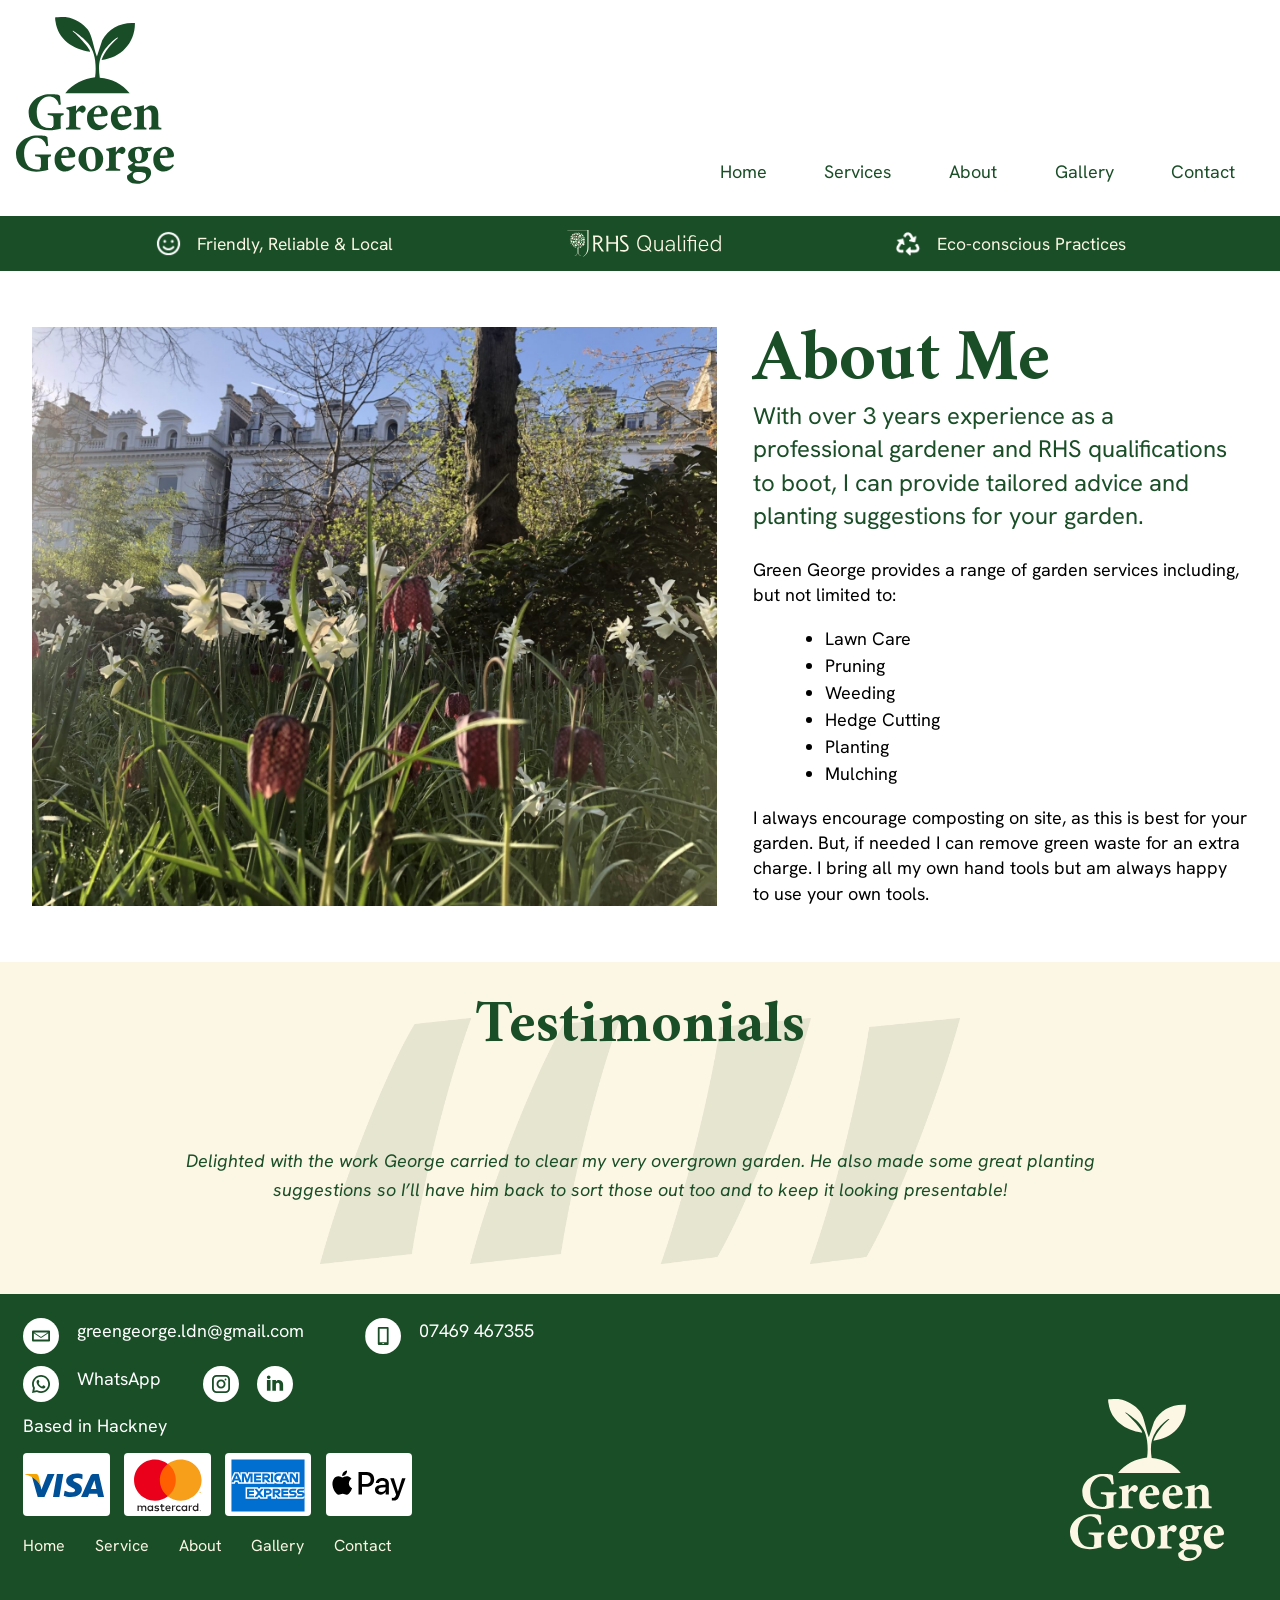
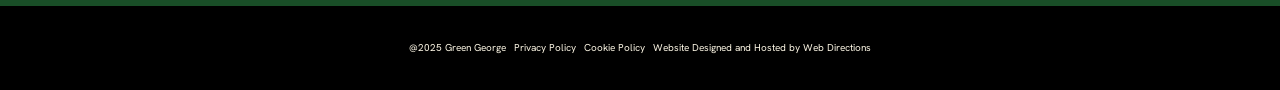
==== commit 46c5d702: "separate sevices" ====
--- a/about/index.html
+++ b/about/index.html
@@ -161,6 +161,7 @@
         <nav>
           <ul>
             <li><a href="../">Home</a></li>
+            <li><a href="../services/">Service</a></li>
             <li><a href="#">About</a></li>
             <li><a href="../gallery/">Gallery</a></li>
             <li><a href="../contact/">Contact</a></li>
--- a/resources/css/main.css
+++ b/resources/css/main.css
@@ -1760,11 +1760,12 @@
     animation: span24 29s linear 0s infinite normal forwards;
   }
 }
-html #services section:first-child {
+html #services main > section:first-of-type {
   padding: 1rem;
   line-height: 1.6;
-}
-html #services section:first-child aside {
+  background-color: #143f1f;
+}
+html #services main > section:first-of-type aside {
   display: -webkit-box;
   display: -moz-box;
   display: -ms-flexbox;
@@ -1773,7 +1774,7 @@
   flex-wrap: nowrap;
   overflow-x: hidden;
 }
-html #services section:first-child aside figure {
+html #services main > section:first-of-type aside figure {
   background-position: center;
   background-repeat: no-repeat;
   background-size: cover;
@@ -1784,112 +1785,115 @@
   flex: 0 0 100%;
   height: 10.5em;
 }
-html #services section:first-child aside figure:first-child {
+html #services main > section:first-of-type aside figure:first-child {
   background-image: url("../images/IMG_1477.jpg");
 }
-html #services section:first-child aside figure:nth-child(2) {
+html #services main > section:first-of-type aside figure:nth-child(2) {
   background-image: url("../images/IMG_0556.jpg");
 }
-html #services section:first-child aside figure:nth-child(3) {
+html #services main > section:first-of-type aside figure:nth-child(3) {
   background-image: url("../images/IMG_1478.jpg");
 }
-html #services section:first-child aside figure:nth-child(4) {
+html #services main > section:first-of-type aside figure:nth-child(4) {
   background-image: url("../images/IMG_0229.jpg");
 }
-html #services section:first-child aside figure:nth-child(5) {
+html #services main > section:first-of-type aside figure:nth-child(5) {
   background-image: url("../images/IMG_1531.jpg");
   background-position: center 55%;
 }
-html #services section:first-child aside figure:nth-child(6) {
+html #services main > section:first-of-type aside figure:nth-child(6) {
   background-image: url("../images/IMG_1530.jpg");
 }
-html #services section:first-child aside figure:nth-child(7) {
+html #services main > section:first-of-type aside figure:nth-child(7) {
   background-image: url("../images/IMG_1485.jpg");
   background-position: center 60%;
 }
-html #services section:first-child aside figure:nth-child(8) {
+html #services main > section:first-of-type aside figure:nth-child(8) {
   background-image: url("../images/IMG_1478.jpg");
 }
-html #services section:first-child aside figure:nth-child(9) {
+html #services main > section:first-of-type aside figure:nth-child(9) {
   background-image: url("../images/IMG_1442.jpg");
   background-position: center 70%;
 }
-html #services section:first-child aside figure:nth-child(10) {
+html #services main > section:first-of-type aside figure:nth-child(10) {
   background-image: url("../images/IMG_1395.jpg");
   background-position: center 80%;
 }
-html #services section:first-child aside figure:nth-child(11) {
+html #services main > section:first-of-type aside figure:nth-child(11) {
   background-image: url("../images/IMG_0558.jpg");
 }
-html #services section:first-child aside figure:nth-child(12) {
+html #services main > section:first-of-type aside figure:nth-child(12) {
   background-image: url("../images/IMG_0388.jpg");
 }
-html #services section:first-child aside figure:nth-child(13) {
+html #services main > section:first-of-type aside figure:nth-child(13) {
   background-image: url("../images/IMG_0324.jpg");
   background-position: center 55%;
 }
-html #services section:first-child aside figure:nth-child(14) {
+html #services main > section:first-of-type aside figure:nth-child(14) {
   background-image: url("../images/IMG_0311.jpg");
 }
-html #services section:first-child aside figure:nth-child(15) {
+html #services main > section:first-of-type aside figure:nth-child(15) {
   background-image: url("../images/20241114_094758.jpg");
   background-position: center 60%;
 }
-html #services section:first-child aside figure:nth-child(16) {
+html #services main > section:first-of-type aside figure:nth-child(16) {
   background-image: url("../images/20241104_131502.jpg");
   background-position: center 65%;
 }
-html #services section:first-child aside figure:nth-child(17) {
+html #services main > section:first-of-type aside figure:nth-child(17) {
   background-image: url("../images/10PLTMGGEh8.jpg");
   background-position: center 60%;
 }
-html #services section:first-child article h1 {
+html #services main > section:first-of-type article h1 {
   font-size: 2.6em;
   line-height: 1;
 }
-html #services section:first-child article h4 {
+html #services main > section:first-of-type article h4 {
   font-size: 1.29em;
   margin: 0.5em 0;
 }
-html #services section:first-child aside figure {
+html #services main > section:first-child aside figure {
   -o-animation: main 90s ease-in-out 500ms infinite reverse backwards;
   -moz-animation: main 90s ease-in-out 500ms infinite reverse backwards;
   -webkit-animation: main 90s ease-in-out 500ms infinite reverse backwards;
   animation: main 90s ease-in-out 500ms infinite reverse backwards;
 }
-html #services section.services > div article aside {
+html #services main > section.services > div article aside {
   background-position: center;
   background-size: cover;
 }
-html #services section.services > div article:nth-of-type(1) > aside {
+html #services main > section.services > div article:nth-of-type(1) > aside {
   background-image: url("../assets/lawn.jpeg");
   background-position: center top;
 }
-html #services section.services > div article:nth-of-type(2) > aside {
+html #services main > section.services > div article:nth-of-type(2) > aside {
   background-image: url("../images/IMG_1478.jpg");
 }
-html #services section.services > div article:nth-of-type(3) > aside {
+html #services main > section.services > div article:nth-of-type(3) > aside {
   background-image: url("../assets/weeding.jpeg");
   background-position: center top;
 }
-html #services section.services > div article:nth-of-type(4) > aside {
+html #services main > section.services > div article:nth-of-type(4) > aside {
   background-image: url("../assets/pruning.jpeg");
 }
-html #services section.services > div article:nth-of-type(5) > aside {
+html #services main > section.services > div article:nth-of-type(5) > aside {
   background-image: url("../assets/hedge.jpeg");
   background-position: center 80%;
 }
-html #services section.services > div article:nth-of-type(6) > aside {
+html #services main > section.services > div article:nth-of-type(6) > aside {
   background-image: url("../assets/tidy.jpeg");
 }
-html #services .mission {
+html #services main > .mission {
   padding: 1rem;
 }
-html #services .mission article p:first-child {
+html #services main > .mission article p:first-child {
   font-family: "Handwritten", cursive;
   text-align: center;
   color: rgb(25, 78, 39);
   font-size: 1.3em;
+}
+html #control {
+  background-color: #143f1f;
 }
 html #player aside figure {
   -o-animation: main 90s ease-in-out 500ms infinite reverse backwards;
@@ -2567,6 +2571,9 @@
   justify-content: space-between;
   background-color: rgba(0, 0, 0, 0.8);
 }
+#gallery #lightbox header #count {
+  font-size: 1.5em;
+}
 #gallery #lightbox header div {
   display: -webkit-box;
   display: -moz-box;
@@ -2741,6 +2748,9 @@
   margin: 0 0.7em 0 0;
 }
 
+#privacy main section article {
+  margin: 0 5rem 1rem 12rem;
+}
 #privacy main section article h3 {
   color: rgb(25, 78, 39);
 }
@@ -2752,7 +2762,7 @@
   color: rgb(204, 51, 102);
 }
 #privacy main > h1 {
-  margin: 0 0 0 0.5em;
+  margin: 0 0 0 12rem;
   font-size: 2em;
   color: rgb(25, 78, 39);
 }
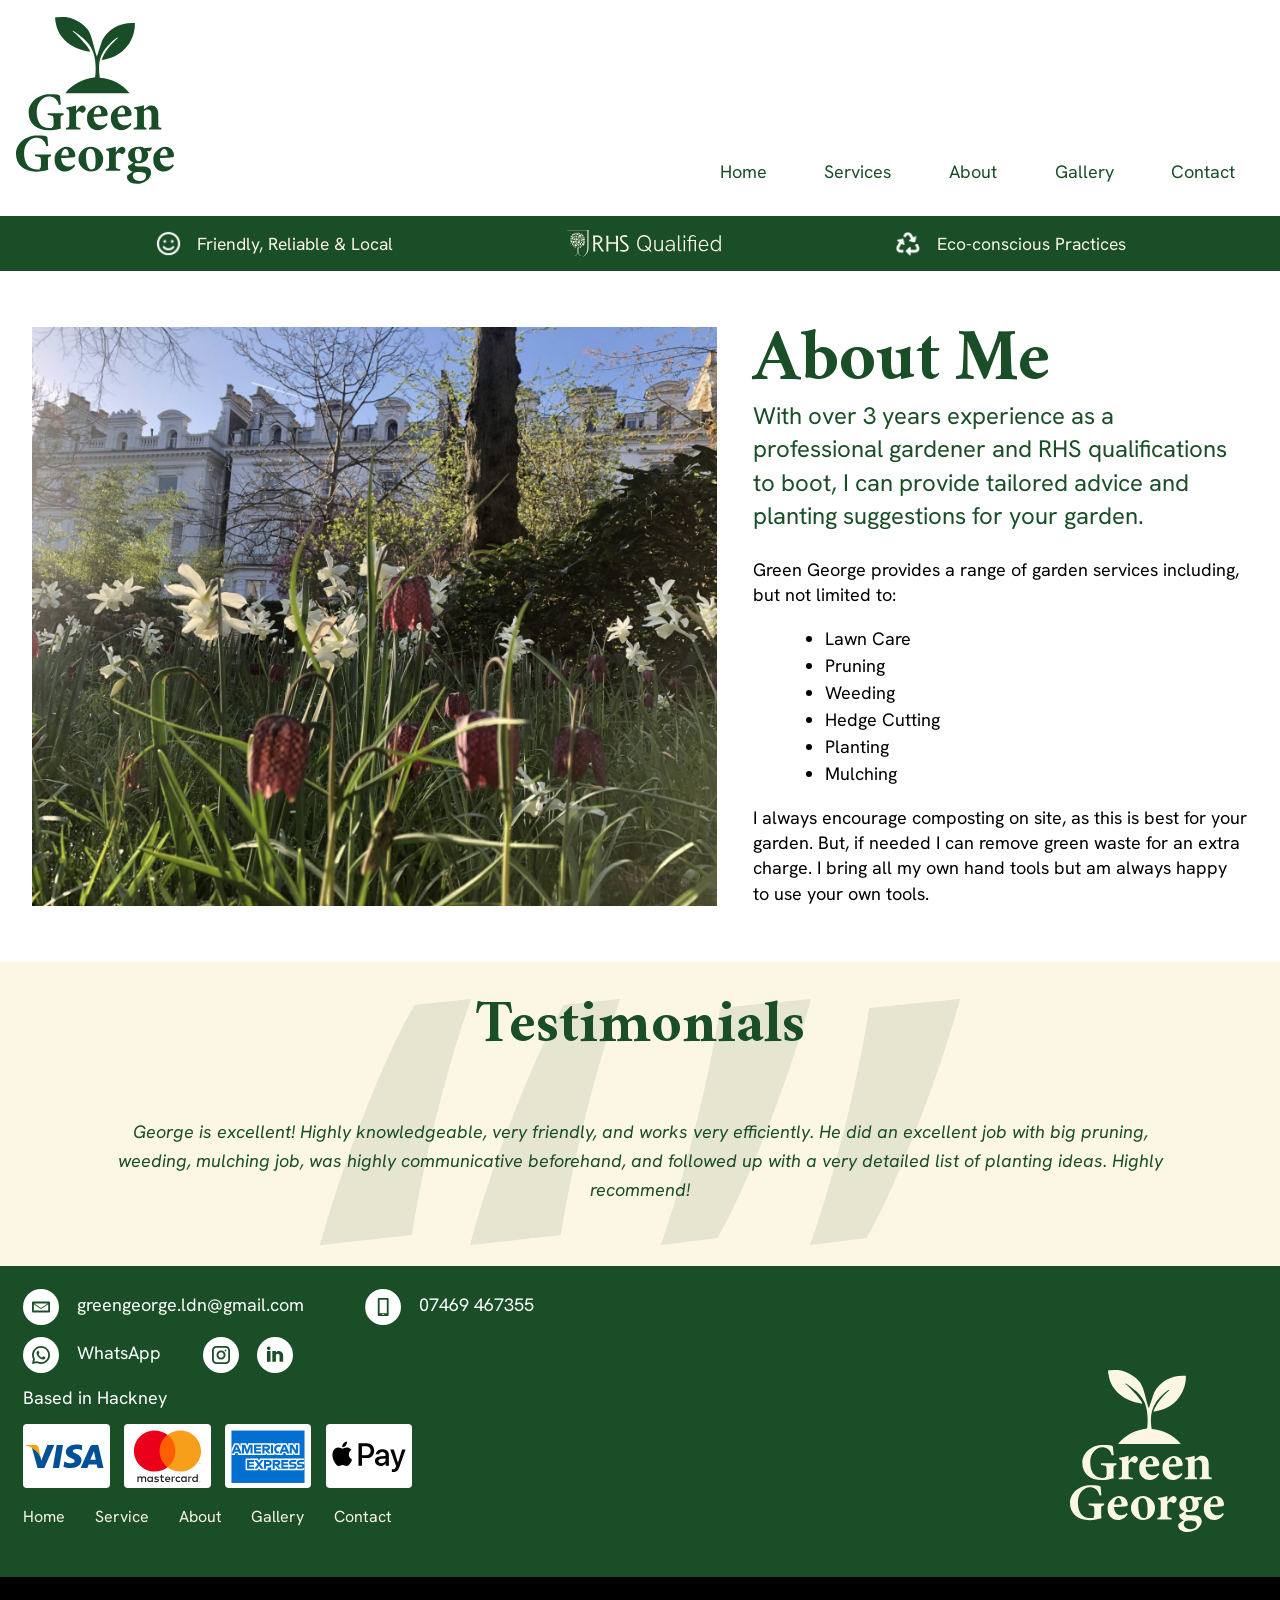
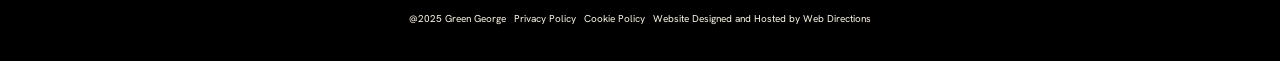
==== commit 3334e42a: "testi..." ====
--- a/about/index.html
+++ b/about/index.html
@@ -1,4 +1,4 @@
-<html lang="en-GB">
+<html lang="en-GB" class="no-js">
   <head>
     <meta charset="UTF-8" />
     <meta name="viewport" content="width=device-width, initial-scale=1" />
@@ -15,6 +15,13 @@
       href="https://fonts.googleapis.com/css2?family=Hanken+Grotesk:ital,wght@0,100..900;1,100..900&display=swap"
       rel="stylesheet"
     />
+    <script>
+      if (screen && screen.width) {
+        document.cookie =
+          "resolution=" + Math.max(screen.width, screen.height) + "; path=/";
+      }
+    </script>
+    <script src="../resources/js/mod.js"></script>
   </head>
   <body>
     <div id="about">
--- a/resources/css/main.css
+++ b/resources/css/main.css
@@ -551,41 +551,24 @@
     transform: translateX(-1600%);
   }
 }
-@keyframes testimonials {
-  30% {
-    transform: translateX(0%);
-  }
-  33% {
-    transform: translateX(-100%);
-  }
-  63% {
-    transform: translateX(-100%);
-  }
-  66% {
-    transform: translateX(-200%);
-  }
-  97% {
-    transform: translateX(-200%);
-  }
-  100% {
-    transform: translateX(-300%);
-  }
-}
 @keyframes testi {
-  30% {
+  22% {
     margin-left: 0%;
   }
-  33% {
+  25% {
     margin-left: -100%;
   }
-  63% {
+  47% {
     margin-left: -100%;
   }
-  66% {
+  50% {
     margin-left: -200%;
   }
-  97% {
+  72% {
     margin-left: -200%;
+  }
+  75% {
+    margin-left: -300%;
   }
   100% {
     margin-left: -300%;
@@ -728,8 +711,7 @@
 main > footer section.payment div {
   width: 3em;
   height: 2.2em;
-  background-color: orange;
-  background-repeat: no;
+  background-repeat: no-repeat;
   background-size: cover;
 }
 main > footer section.payment div:first-child {
@@ -752,6 +734,9 @@
   -webkit-flex: 1 1 100%;
   -ms-flex: 1 1 100%;
   flex: 1 1 100%;
+}
+main section.contact p {
+  line-height: 1.8;
 }
 main section.contact p:before {
   width: 4vw;
@@ -1030,15 +1015,25 @@
   margin: 0;
 }
 
-body > div > main > footer {
+html body > div > main section > aside {
+  margin: 0 0 1.2em;
+}
+html body > div > main section > aside > a {
+  display: block;
+}
+html body > div > main section > aside > a img {
+  width: 100%;
+  display: block;
+}
+html body > div > main > footer {
   background-color: rgb(25, 78, 39);
   padding: 1.3em 1.3em 2.5em;
   color: white;
 }
-body > div > main > footer section.contact {
+html body > div > main > footer section.contact {
   padding: 0;
 }
-body > div > main section.contact {
+html body > div > main section.contact {
   padding: 1.3em 1.3em 2.5em;
   display: -webkit-box;
   display: -moz-box;
@@ -1047,7 +1042,7 @@
   display: flex;
   flex-wrap: wrap;
 }
-body > div > main section.contact p {
+html body > div > main section.contact p {
   display: -webkit-box;
   display: -moz-box;
   display: -ms-flexbox;
@@ -1056,14 +1051,14 @@
   flex-wrap: nowrap;
   margin: 0 0 0.66em;
 }
-body > div > main + footer {
+html body > div > main + footer {
   background-color: black;
   padding: 5em;
   color: white;
   font-size: 0.5em;
   text-align: center;
 }
-body > div > main + footer ul {
+html body > div > main + footer ul {
   display: -webkit-box;
   display: -moz-box;
   display: -ms-flexbox;
@@ -1075,26 +1070,14 @@
   -webkit-justify-content: center;
   justify-content: center;
 }
-body > div > main + footer ul li {
+html body > div > main + footer ul li {
   margin: 0 0.4em;
 }
-
-section > aside {
-  margin: 0 0 1.2em;
-}
-section > aside > a {
-  display: block;
-}
-section > aside > a img {
-  width: 100%;
-  display: block;
-}
-
-.testimonials {
+html body > div > main section.testimonials {
   text-align: center;
   padding: 1em 3.7em 1em;
 }
-.testimonials div {
+html body > div > main section.testimonials div {
   display: -webkit-box;
   display: -moz-box;
   display: -ms-flexbox;
@@ -1104,7 +1087,7 @@
   overflow-x: hidden;
   position: relative;
 }
-.testimonials div article {
+html body > div > main section.testimonials div article {
   -webkit-box: 0;
   -moz-box: 0;
   -webkit-flex: 0 0 100%;
@@ -1122,12 +1105,50 @@
   -webkit-justify-content: center;
   justify-content: center;
 }
-.testimonials div article:first-child {
+html body > div > main section.testimonials div article:first-child {
   -o-animation: testi 40s linear 1s infinite normal forwards;
   -moz-animation: testi 40s linear 1s infinite normal forwards;
   -webkit-animation: testi 40s linear 1s infinite normal forwards;
   animation: testi 40s linear 1s infinite normal forwards;
 }
+html.js main section.testimonials {
+  display: -webkit-box;
+  display: -moz-box;
+  display: -ms-flexbox;
+  display: -webkit-flex;
+  display: flex;
+  flex-wrap: wrap;
+}
+html.js main section.testimonials h2 {
+  -webkit-box: 1;
+  -moz-box: 1;
+  -webkit-flex: 1 1 100%;
+  -ms-flex: 1 1 100%;
+  flex: 1 1 100%;
+}
+html.js main section.testimonials div {
+  -webkit-box: 1;
+  -moz-box: 1;
+  -webkit-flex: 1 1 90%;
+  -ms-flex: 1 1 90%;
+  flex: 1 1 90%;
+}
+html.js main section.testimonials div article:first-child {
+  -o-animation: none;
+  -moz-animation: none;
+  -webkit-animation: none;
+  animation: none;
+}
+html.js main section.testimonials > p {
+  -webkit-box: 1;
+  -moz-box: 1;
+  -webkit-flex: 1 1 1em;
+  -ms-flex: 1 1 1em;
+  flex: 1 1 1em;
+  font-size: 2em;
+  margin: auto;
+}
+
 section.services > div {
   display: -webkit-box;
   display: -moz-box;
@@ -1467,31 +1488,6 @@
   -webkit-animation: main 90s ease-in-out 500ms infinite reverse backwards;
   animation: main 90s ease-in-out 500ms infinite reverse backwards;
 }
-html #home section.services > div article aside {
-  background-position: center;
-  background-size: cover;
-}
-html #home section.services > div article:nth-of-type(1) > aside {
-  background-image: url("../assets/lawn.jpeg");
-  background-position: center top;
-}
-html #home section.services > div article:nth-of-type(2) > aside {
-  background-image: url("../images/IMG_1478.jpg");
-}
-html #home section.services > div article:nth-of-type(3) > aside {
-  background-image: url("../assets/weeding.jpeg");
-  background-position: center top;
-}
-html #home section.services > div article:nth-of-type(4) > aside {
-  background-image: url("../assets/pruning.jpeg");
-}
-html #home section.services > div article:nth-of-type(5) > aside {
-  background-image: url("../assets/hedge.jpeg");
-  background-position: center 80%;
-}
-html #home section.services > div article:nth-of-type(6) > aside {
-  background-image: url("../assets/tidy.jpeg");
-}
 html #home .mission {
   padding: 1rem;
 }
@@ -1538,30 +1534,6 @@
 }
 html.js #home #player aside.pause {
   filter: brightness(0.4);
-}
-html.js #home section.services article.a > aside {
-  background-image: url("../assets/lawn.jpeg");
-  background-position: center top;
-}
-html.js #home section.services article.b > aside {
-  background-image: url("../images/IMG_1478.jpg");
-  background-position: center;
-}
-html.js #home section.services article.c > aside {
-  background-image: url("../assets/weeding.jpeg");
-  background-position: center top;
-}
-html.js #home section.services article.d > aside {
-  background-image: url("../assets/pruning.jpeg");
-  background-position: center;
-}
-html.js #home section.services article.e > aside {
-  background-image: url("../assets/hedge.jpeg");
-  background-position: center 80%;
-}
-html.js #home section.services article.f > aside {
-  background-image: url("../assets/tidy.jpeg");
-  background-position: center;
 }
 
 @media only screen and (max-width: 768px) {
@@ -1649,19 +1621,13 @@
   }
 }
 @media only screen and (min-width: 769px) {
-  html.no-js section.services div article:first-child {
-    -o-animation: services_mid 28s ease-in 1s infinite normal forwards;
-    -moz-animation: services_mid 28s ease-in 1s infinite normal forwards;
-    -webkit-animation: services_mid 28s ease-in 1s infinite normal forwards;
-    animation: services_mid 28s ease-in 1s infinite normal forwards;
-  }
-  html #home main > section:first-child {
+  #home main > section:first-child {
     font-size: 1.005rem;
   }
-  html #home main > section:first-child article h1 {
+  #home main > section:first-child article h1 {
     font-size: 3.88em;
   }
-  html #home main > section:first-child article h4 {
+  #home main > section:first-child article h4 {
     font-size: 1.6225em;
   }
 }
@@ -1696,191 +1662,32 @@
     height: calc(525px + 155 * (100vw - 820px) / 460);
   }
 }
-@media only screen and (min-width: 769px) and (max-width: 1024px) {
-  html.no-js #control span:first-child {
-    -o-animation: span11 29s linear 0s infinite normal forwards;
-    -moz-animation: span11 29s linear 0s infinite normal forwards;
-    -webkit-animation: span11 29s linear 0s infinite normal forwards;
-    animation: span11 29s linear 0s infinite normal forwards;
-  }
-  html.no-js #control span:nth-child(2) {
-    -o-animation: span12 29s linear 0s infinite normal forwards;
-    -moz-animation: span12 29s linear 0s infinite normal forwards;
-    -webkit-animation: span12 29s linear 0s infinite normal forwards;
-    animation: span12 29s linear 0s infinite normal forwards;
-  }
-  html.no-js #control span:nth-child(3) {
-    -o-animation: span13 29s linear 0s infinite normal forwards;
-    -moz-animation: span13 29s linear 0s infinite normal forwards;
-    -webkit-animation: span13 29s linear 0s infinite normal forwards;
-    animation: span13 29s linear 0s infinite normal forwards;
-  }
-  html.no-js #control span:nth-child(4) {
-    -o-animation: span14 29s linear 0s infinite normal forwards;
-    -moz-animation: span14 29s linear 0s infinite normal forwards;
-    -webkit-animation: span14 29s linear 0s infinite normal forwards;
-    animation: span14 29s linear 0s infinite normal forwards;
-  }
-  html.no-js #control span:nth-child(5) {
-    -o-animation: span15 29s linear 0s infinite normal forwards;
-    -moz-animation: span15 29s linear 0s infinite normal forwards;
-    -webkit-animation: span15 29s linear 0s infinite normal forwards;
-    animation: span15 29s linear 0s infinite normal forwards;
-  }
-}
-@media only screen and (min-width: 1025px) {
-  html.no-js section.services div article:first-child {
-    -o-animation: services_max 28s ease-in 1s infinite normal forwards;
-    -moz-animation: services_max 28s ease-in 1s infinite normal forwards;
-    -webkit-animation: services_max 28s ease-in 1s infinite normal forwards;
-    animation: services_max 28s ease-in 1s infinite normal forwards;
-  }
-  html.no-js #control span:first-child {
-    -o-animation: span21 29s linear 0s infinite normal forwards;
-    -moz-animation: span21 29s linear 0s infinite normal forwards;
-    -webkit-animation: span21 29s linear 0s infinite normal forwards;
-    animation: span21 29s linear 0s infinite normal forwards;
-  }
-  html.no-js #control span:nth-child(2) {
-    -o-animation: span22 29s linear 0s infinite normal forwards;
-    -moz-animation: span22 29s linear 0s infinite normal forwards;
-    -webkit-animation: span22 29s linear 0s infinite normal forwards;
-    animation: span22 29s linear 0s infinite normal forwards;
-  }
-  html.no-js #control span:nth-child(3) {
-    -o-animation: span23 29s linear 0s infinite normal forwards;
-    -moz-animation: span23 29s linear 0s infinite normal forwards;
-    -webkit-animation: span23 29s linear 0s infinite normal forwards;
-    animation: span23 29s linear 0s infinite normal forwards;
-  }
-  html.no-js #control span:nth-child(4) {
-    -o-animation: span24 29s linear 0s infinite normal forwards;
-    -moz-animation: span24 29s linear 0s infinite normal forwards;
-    -webkit-animation: span24 29s linear 0s infinite normal forwards;
-    animation: span24 29s linear 0s infinite normal forwards;
-  }
-}
-html #services main > section:first-of-type {
-  padding: 1rem;
-  line-height: 1.6;
+html #services main > section.services {
   background-color: #143f1f;
 }
-html #services main > section:first-of-type aside {
-  display: -webkit-box;
-  display: -moz-box;
-  display: -ms-flexbox;
-  display: -webkit-flex;
-  display: flex;
-  flex-wrap: nowrap;
-  overflow-x: hidden;
-}
-html #services main > section:first-of-type aside figure {
-  background-position: center;
-  background-repeat: no-repeat;
-  background-size: cover;
-  -webkit-box: 0;
-  -moz-box: 0;
-  -webkit-flex: 0 0 100%;
-  -ms-flex: 0 0 100%;
-  flex: 0 0 100%;
-  height: 10.5em;
-}
-html #services main > section:first-of-type aside figure:first-child {
-  background-image: url("../images/IMG_1477.jpg");
-}
-html #services main > section:first-of-type aside figure:nth-child(2) {
-  background-image: url("../images/IMG_0556.jpg");
-}
-html #services main > section:first-of-type aside figure:nth-child(3) {
-  background-image: url("../images/IMG_1478.jpg");
-}
-html #services main > section:first-of-type aside figure:nth-child(4) {
-  background-image: url("../images/IMG_0229.jpg");
-}
-html #services main > section:first-of-type aside figure:nth-child(5) {
-  background-image: url("../images/IMG_1531.jpg");
-  background-position: center 55%;
-}
-html #services main > section:first-of-type aside figure:nth-child(6) {
-  background-image: url("../images/IMG_1530.jpg");
-}
-html #services main > section:first-of-type aside figure:nth-child(7) {
-  background-image: url("../images/IMG_1485.jpg");
-  background-position: center 60%;
-}
-html #services main > section:first-of-type aside figure:nth-child(8) {
-  background-image: url("../images/IMG_1478.jpg");
-}
-html #services main > section:first-of-type aside figure:nth-child(9) {
-  background-image: url("../images/IMG_1442.jpg");
-  background-position: center 70%;
-}
-html #services main > section:first-of-type aside figure:nth-child(10) {
-  background-image: url("../images/IMG_1395.jpg");
-  background-position: center 80%;
-}
-html #services main > section:first-of-type aside figure:nth-child(11) {
-  background-image: url("../images/IMG_0558.jpg");
-}
-html #services main > section:first-of-type aside figure:nth-child(12) {
-  background-image: url("../images/IMG_0388.jpg");
-}
-html #services main > section:first-of-type aside figure:nth-child(13) {
-  background-image: url("../images/IMG_0324.jpg");
-  background-position: center 55%;
-}
-html #services main > section:first-of-type aside figure:nth-child(14) {
-  background-image: url("../images/IMG_0311.jpg");
-}
-html #services main > section:first-of-type aside figure:nth-child(15) {
-  background-image: url("../images/20241114_094758.jpg");
-  background-position: center 60%;
-}
-html #services main > section:first-of-type aside figure:nth-child(16) {
-  background-image: url("../images/20241104_131502.jpg");
-  background-position: center 65%;
-}
-html #services main > section:first-of-type aside figure:nth-child(17) {
-  background-image: url("../images/10PLTMGGEh8.jpg");
-  background-position: center 60%;
-}
-html #services main > section:first-of-type article h1 {
-  font-size: 2.6em;
-  line-height: 1;
-}
-html #services main > section:first-of-type article h4 {
-  font-size: 1.29em;
-  margin: 0.5em 0;
-}
-html #services main > section:first-child aside figure {
-  -o-animation: main 90s ease-in-out 500ms infinite reverse backwards;
-  -moz-animation: main 90s ease-in-out 500ms infinite reverse backwards;
-  -webkit-animation: main 90s ease-in-out 500ms infinite reverse backwards;
-  animation: main 90s ease-in-out 500ms infinite reverse backwards;
-}
-html #services main > section.services > div article aside {
+html #services main > section.services article aside {
   background-position: center;
   background-size: cover;
 }
-html #services main > section.services > div article:nth-of-type(1) > aside {
+html #services main > section.services article:nth-of-type(1) > aside {
   background-image: url("../assets/lawn.jpeg");
   background-position: center top;
 }
-html #services main > section.services > div article:nth-of-type(2) > aside {
+html #services main > section.services article:nth-of-type(2) > aside {
   background-image: url("../images/IMG_1478.jpg");
 }
-html #services main > section.services > div article:nth-of-type(3) > aside {
+html #services main > section.services article:nth-of-type(3) > aside {
   background-image: url("../assets/weeding.jpeg");
   background-position: center top;
 }
-html #services main > section.services > div article:nth-of-type(4) > aside {
+html #services main > section.services article:nth-of-type(4) > aside {
   background-image: url("../assets/pruning.jpeg");
 }
-html #services main > section.services > div article:nth-of-type(5) > aside {
+html #services main > section.services article:nth-of-type(5) > aside {
   background-image: url("../assets/hedge.jpeg");
   background-position: center 80%;
 }
-html #services main > section.services > div article:nth-of-type(6) > aside {
+html #services main > section.services article:nth-of-type(6) > aside {
   background-image: url("../assets/tidy.jpeg");
 }
 html #services main > .mission {
@@ -1895,151 +1702,76 @@
 html #control {
   background-color: #143f1f;
 }
-html #player aside figure {
-  -o-animation: main 90s ease-in-out 500ms infinite reverse backwards;
-  -moz-animation: main 90s ease-in-out 500ms infinite reverse backwards;
-  -webkit-animation: main 90s ease-in-out 500ms infinite reverse backwards;
-  animation: main 90s ease-in-out 500ms infinite reverse backwards;
-}
-html #player.pause aside figure {
-  filter: brightness(50%);
-  -o-animation: none;
-  -moz-animation: none;
-  -webkit-animation: none;
-  animation: none;
-}
-html #player.pause aside:first-child {
-  margin-left: -100%;
-}
 html.no-js section.services article:first-child {
   -o-animation: services 28s ease-in 1s infinite normal forwards;
   -moz-animation: services 28s ease-in 1s infinite normal forwards;
   -webkit-animation: services 28s ease-in 1s infinite normal forwards;
   animation: services 28s ease-in 1s infinite normal forwards;
 }
-html.js #home #player aside figure {
-  -o-animation: none;
-  -moz-animation: none;
-  -webkit-animation: none;
-  animation: none;
-}
-html.js #home #player aside figure:first-child {
-  margin-left: -100%;
-  transition: margin 500ms ease-in-out 3.5s;
-}
-html.js #home #player aside.mv figure:first-child {
-  margin-left: 0%;
-}
-html.js #home #player aside.pause {
-  filter: brightness(0.4);
-}
-html.js #home section.services article.a > aside {
+html.js #services > main {
+  background-color: khaki;
+}
+html.js #services > main section.services div article.a > aside {
   background-image: url("../assets/lawn.jpeg");
   background-position: center top;
 }
-html.js #home section.services article.b > aside {
+html.js #services > main section.services div article.b > aside {
   background-image: url("../images/IMG_1478.jpg");
   background-position: center;
 }
-html.js #home section.services article.c > aside {
+html.js #services > main section.services div article.c > aside {
   background-image: url("../assets/weeding.jpeg");
   background-position: center top;
 }
-html.js #home section.services article.d > aside {
+html.js #services > main section.services div article.d > aside {
   background-image: url("../assets/pruning.jpeg");
   background-position: center;
 }
-html.js #home section.services article.e > aside {
+html.js #services > main section.services div article.e > aside {
   background-image: url("../assets/hedge.jpeg");
   background-position: center 80%;
 }
-html.js #home section.services article.f > aside {
+html.js #services > main section.services div article.f > aside {
   background-image: url("../assets/tidy.jpeg");
   background-position: center;
 }
 
 @media only screen and (max-width: 768px) {
-  html.no-js #home #control span:first-child {
+  html.no-js #services #control span:first-child {
     -o-animation: span1 29s linear 0s infinite normal forwards;
     -moz-animation: span1 29s linear 0s infinite normal forwards;
     -webkit-animation: span1 29s linear 0s infinite normal forwards;
     animation: span1 29s linear 0s infinite normal forwards;
   }
-  html.no-js #home #control span:nth-child(2) {
+  html.no-js #services #control span:nth-child(2) {
     -o-animation: span2 29s linear 0s infinite normal forwards;
     -moz-animation: span2 29s linear 0s infinite normal forwards;
     -webkit-animation: span2 29s linear 0s infinite normal forwards;
     animation: span2 29s linear 0s infinite normal forwards;
   }
-  html.no-js #home #control span:nth-child(3) {
+  html.no-js #services #control span:nth-child(3) {
     -o-animation: span3 29s linear 0s infinite normal forwards;
     -moz-animation: span3 29s linear 0s infinite normal forwards;
     -webkit-animation: span3 29s linear 0s infinite normal forwards;
     animation: span3 29s linear 0s infinite normal forwards;
   }
-  html.no-js #home #control span:nth-child(4) {
+  html.no-js #services #control span:nth-child(4) {
     -o-animation: span4 29s linear 0s infinite normal forwards;
     -moz-animation: span4 29s linear 0s infinite normal forwards;
     -webkit-animation: span4 29s linear 0s infinite normal forwards;
     animation: span4 29s linear 0s infinite normal forwards;
   }
-  html.no-js #home #control span:nth-child(5) {
+  html.no-js #services #control span:nth-child(5) {
     -o-animation: span5 29s linear 0s infinite normal forwards;
     -moz-animation: span5 29s linear 0s infinite normal forwards;
     -webkit-animation: span5 29s linear 0s infinite normal forwards;
     animation: span5 29s linear 0s infinite normal forwards;
   }
-  html.no-js #home #control span:nth-child(6) {
+  html.no-js #services #control span:nth-child(6) {
     -o-animation: span6 29s linear 0s infinite normal forwards;
     -moz-animation: span6 29s linear 0s infinite normal forwards;
     -webkit-animation: span6 29s linear 0s infinite normal forwards;
     animation: span6 29s linear 0s infinite normal forwards;
-  }
-}
-@media only screen and (min-width: 769px) {
-  html #home main > section:first-of-type {
-    padding: 3rem 1.2rem;
-    column-gap: 2rem;
-    display: grid;
-    grid-template-columns: 62% 1fr;
-  }
-  html #home main > section:first-of-type aside {
-    order: 2;
-    grid-column: 2/3;
-  }
-  html #home main > section:first-of-type aside figure {
-    min-height: 100%;
-    width: 100%;
-  }
-  html #home main > section:first-of-type article {
-    margin: 0;
-    grid-column: 1/2;
-    display: -webkit-box;
-    display: -moz-box;
-    display: -ms-flexbox;
-    display: -webkit-flex;
-    display: flex;
-    flex-wrap: nowrap;
-    flex-direction: column;
-    -webkit-box-pack: space-between;
-    -ms-flex-pack: space-between;
-    -webkit-justify-content: center;
-    justify-content: space-between;
-  }
-  html #home main > section:first-of-type article > * {
-    -webkit-box: 0;
-    -moz-box: 0;
-    -webkit-flex: 0 0 auto;
-    -ms-flex: 0 0 auto;
-    flex: 0 0 auto;
-    -webkit-box-pack: start;
-    -ms-flex-pack: start;
-    -webkit-justify-content: center;
-    justify-content: start;
-  }
-  html #home main > section:first-of-type article button {
-    align-self: start;
-    margin: 1.5em 0 0;
   }
 }
 @media only screen and (min-width: 769px) {
@@ -2049,45 +1781,14 @@
     -webkit-animation: services_mid 28s ease-in 1s infinite normal forwards;
     animation: services_mid 28s ease-in 1s infinite normal forwards;
   }
-  html #home main > section:first-child {
+  html #services main > section:first-child {
     font-size: 1.005rem;
   }
-  html #home main > section:first-child article h1 {
+  html #services main > section:first-child article h1 {
     font-size: 3.88em;
   }
-  html #home main > section:first-child article h4 {
+  html #services main > section:first-child article h4 {
     font-size: 1.6225em;
-  }
-}
-@media only screen and (min-width: 820px) {
-  html #home main > section:first-child {
-    display: -webkit-box;
-    display: -moz-box;
-    display: -ms-flexbox;
-    display: -webkit-flex;
-    display: flex;
-    flex-wrap: nowrap;
-  }
-  html #home main > section:first-child article {
-    -webkit-box-pack: center;
-    -ms-flex-pack: center;
-    -webkit-justify-content: center;
-    justify-content: center;
-    -webkit-box: 7;
-    -moz-box: 7;
-    -webkit-flex: 7 1 1em;
-    -ms-flex: 7 1 1em;
-    flex: 7 1 1em;
-  }
-  html #home main > section:first-child aside {
-    -webkit-box: 4;
-    -moz-box: 4;
-    -webkit-flex: 4 1 1em;
-    -ms-flex: 4 1 1em;
-    flex: 4 1 1em;
-  }
-  html #home main > section:first-child aside figure {
-    height: calc(525px + 155 * (100vw - 820px) / 460);
   }
 }
 @media only screen and (min-width: 769px) and (max-width: 1024px) {
@@ -2223,10 +1924,10 @@
   font-size: 4em;
   line-height: 1;
 }
-#about main > section:first-of-type article p {
+#about main > section:first-of-type article > p {
   font-size: 1em;
 }
-#about main > section:first-of-type article p:first-of-type {
+#about main > section:first-of-type article > p:first-of-type {
   color: rgb(25, 78, 39);
   font-size: 1.33em;
   margin: 0 0 1em;
@@ -2241,7 +1942,7 @@
   font-size: 3.3em;
   margin: 0;
 }
-#about .testimonials p {
+#about .testimonials article p {
   font-size: 1em;
 }
 
@@ -2293,7 +1994,10 @@
 @media only screen and (min-width: 1025px) {
   #about main .testimonials {
     background-size: 50%;
-    padding: 1em 8em;
+    padding: 1em 2em;
+  }
+  #about main .testimonials div article {
+    padding: 0 4em;
   }
 }
 #gallery main > section:first-of-type {
@@ -2587,11 +2291,15 @@
 #gallery #lightbox header div p {
   width: 2em;
   height: 2em;
+  cursor: pointer;
 }
 #gallery #lightbox header div p:last-child::after {
   content: "x";
   font-size: 2.6em;
   line-height: 0.5;
+}
+#gallery #lightbox header div p:last-child:hover {
+  color: rgb(176, 33, 20);
 }
 #gallery #lightbox header div p#mag {
   background: url("../assets/mag.png") no-repeat center 98%/cover;
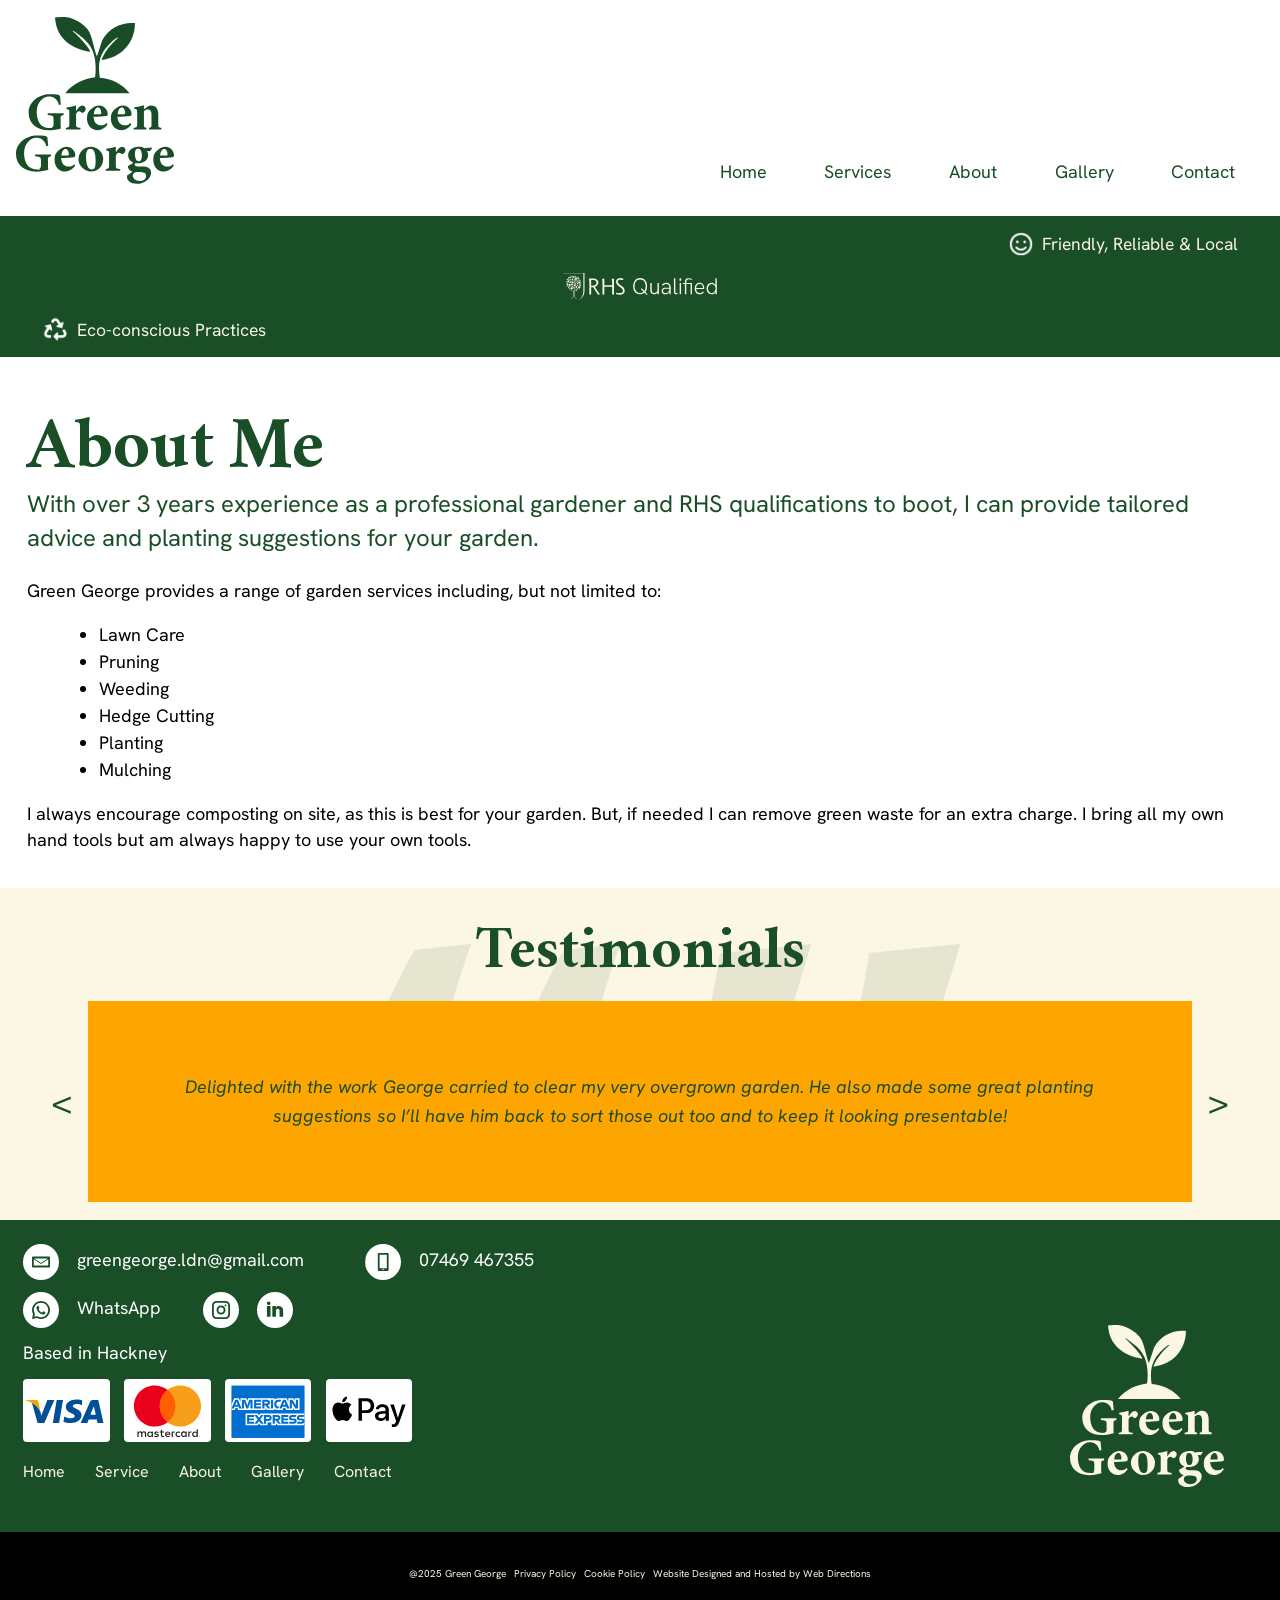
==== commit 02335e91: "testi..back ok." ====
--- a/about/index.html
+++ b/about/index.html
@@ -184,5 +184,10 @@
         <li><a href="https://webdirections.co.uk/" target="_blank">Website Designed and Hosted by Web Directions</a></li>
       </ul>
     </footer>
-  </div></body>
+  </div>
+
+  <script src="../resources/js/meta.js"></script>
+  <script src="../resources/js/utils.js"></script>
+  <script src="../resources/js/testi.js"></script>
+</body>
 </html>
--- a/resources/css/main.css
+++ b/resources/css/main.css
@@ -1855,10 +1855,10 @@
     animation: span24 29s linear 0s infinite normal forwards;
   }
 }
-#about nav.eco {
+html #about nav.eco {
   padding: 0.7em 3em;
 }
-#about nav.eco ul {
+html #about nav.eco ul {
   display: -webkit-box;
   display: -moz-box;
   display: -ms-flexbox;
@@ -1868,7 +1868,7 @@
   gap: 0.7em;
   font-size: 1.25em;
 }
-#about nav.eco ul li {
+html #about nav.eco ul li {
   position: relative;
   -webkit-box: 0;
   -moz-box: 0;
@@ -1879,7 +1879,7 @@
   background-size: 12%;
   background-position: left center;
 }
-#about nav.eco ul li:nth-child(2) {
+html #about nav.eco ul li:nth-child(2) {
   -webkit-box: 1;
   -moz-box: 1;
   -webkit-flex: 1 1 100%;
@@ -1889,10 +1889,10 @@
   background-size: contain;
   background-position: center;
 }
-#about nav.eco ul li:first-child {
+html #about nav.eco ul li:first-child {
   margin-left: auto;
 }
-#about main > section:first-of-type {
+html #about main > section:first-of-type {
   display: -webkit-box;
   display: -moz-box;
   display: -ms-flexbox;
@@ -1902,7 +1902,7 @@
   font-size: 1.125rem;
   padding: 3.25em 1.5em 2em;
 }
-#about main > section:first-of-type aside {
+html #about main > section:first-of-type aside {
   -webkit-box: 7;
   -moz-box: 7;
   -webkit-flex: 7 1 1em;
@@ -1913,37 +1913,49 @@
   left: -9999px;
   top: auto;
 }
-#about main > section:first-of-type article {
+html #about main > section:first-of-type article {
   -webkit-box: 5;
   -moz-box: 5;
   -webkit-flex: 5 1 1em;
   -ms-flex: 5 1 1em;
   flex: 5 1 1em;
 }
-#about main > section:first-of-type article h2 {
+html #about main > section:first-of-type article h2 {
   font-size: 4em;
   line-height: 1;
 }
-#about main > section:first-of-type article > p {
+html #about main > section:first-of-type article > p {
   font-size: 1em;
 }
-#about main > section:first-of-type article > p:first-of-type {
+html #about main > section:first-of-type article > p:first-of-type {
   color: rgb(25, 78, 39);
   font-size: 1.33em;
   margin: 0 0 1em;
 }
-#about main > section:first-of-type article ul {
+html #about main > section:first-of-type article ul {
   font-size: 1em;
 }
-#about .testimonials {
+html #about .testimonials {
   font-size: 1.125rem;
 }
-#about .testimonials h2 {
+html #about .testimonials h2 {
   font-size: 3.3em;
   margin: 0;
 }
-#about .testimonials article p {
+html #about .testimonials article p {
   font-size: 1em;
+}
+html.js .testimonials > div.mv article:first-child {
+  background-color: chocolate;
+  margin-left: -100%;
+}
+html.js .testimonials > div article {
+  margin-left: -100%;
+  background-color: orange;
+  transition: margin-left 500ms linear;
+}
+html.js .testimonials > div article:last-child {
+  margin-left: 0;
 }
 
 @media only screen and (min-width: 769px) {
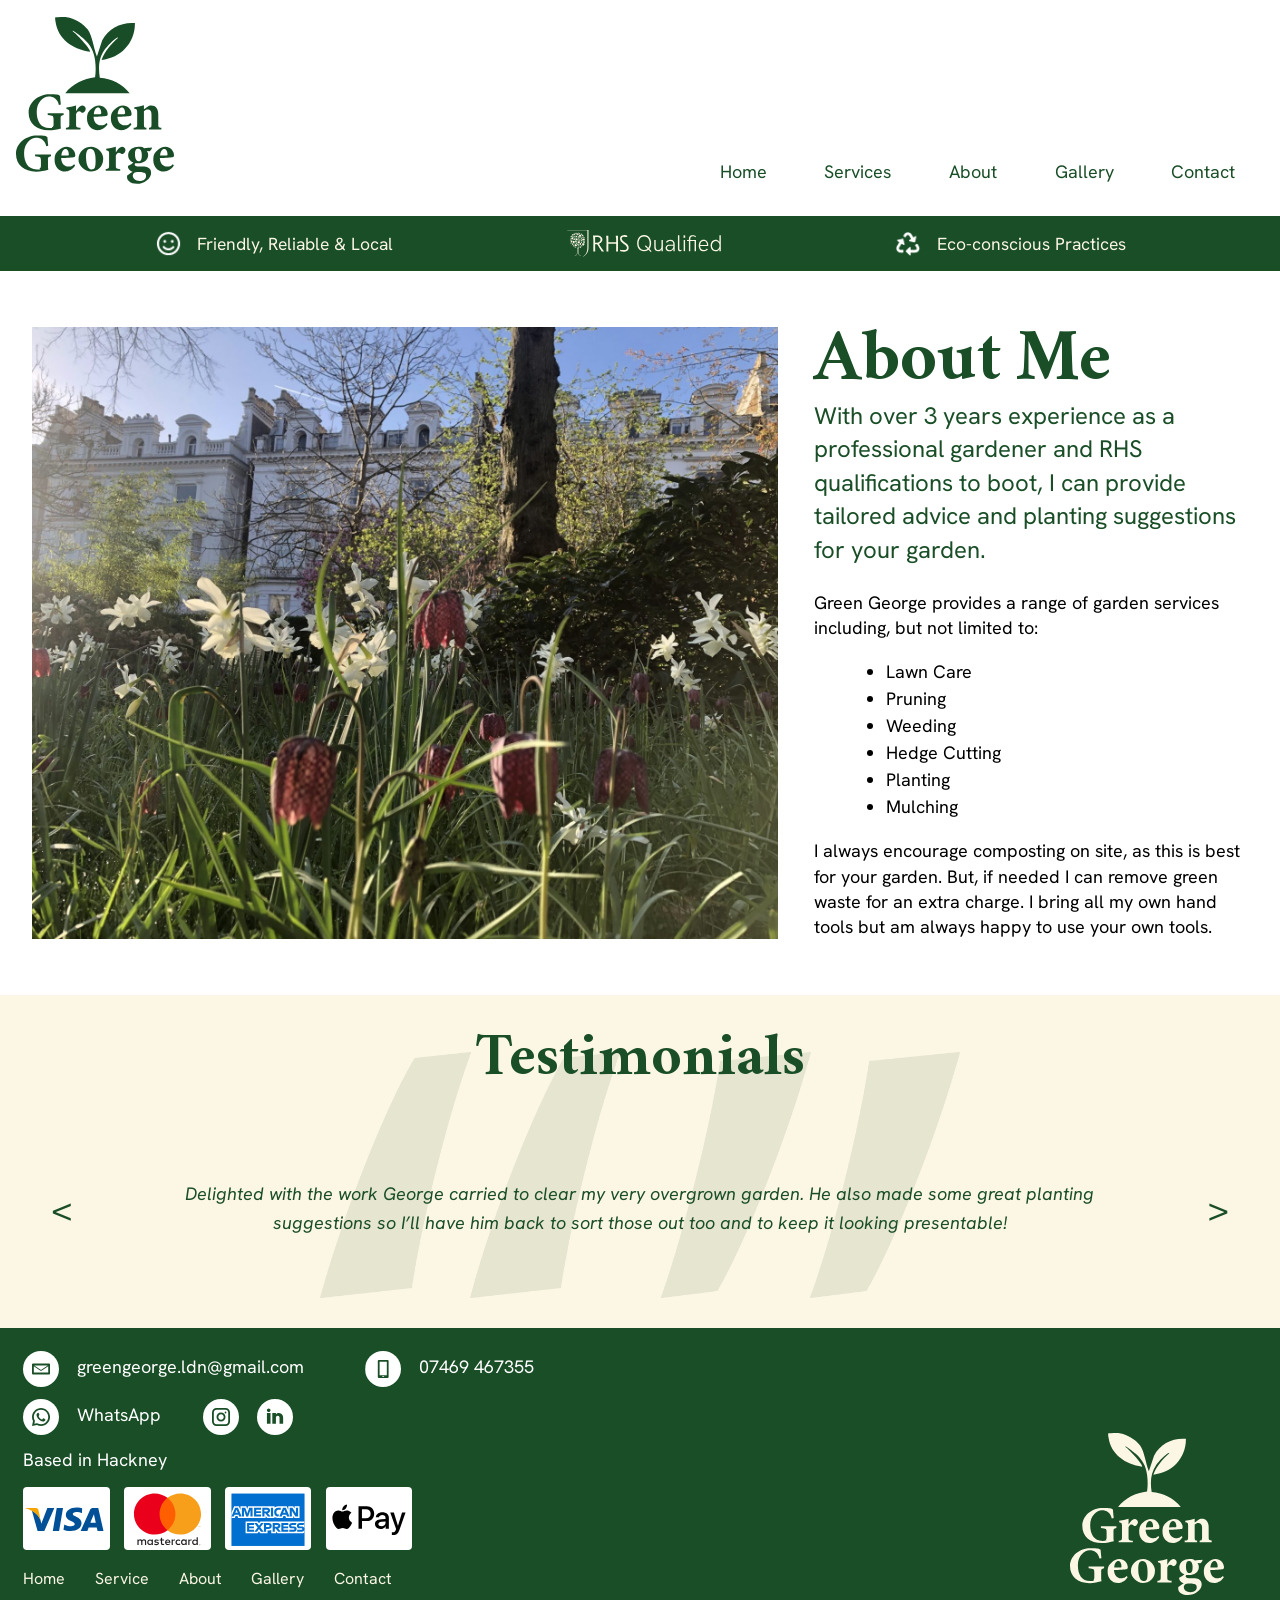
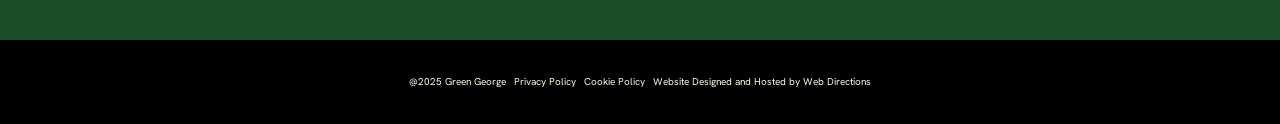
==== commit 4242af08: "fix about" ====
--- a/about/index.html
+++ b/about/index.html
@@ -100,94 +100,133 @@
           </ul>
         </nav>
       </header>
-    <main>
+      <main>
         <nav class="eco">
+          <ul>
+            <li>Friendly, Reliable & Local</li>
+            <li>RHS Qualified</li>
+            <li>Eco-conscious Practices</li>
+          </ul>
+        </nav>
+        <section>
+          <a href="../resources/images/IMG_0556.jpg"
+            ><img alt="" src="../resources/images/IMG_0556.jpg"
+          /></a>
+          <article>
+            <h2>About Me</h2>
+            <p>
+              With over 3 years experience as a professional gardener and RHS
+              qualifications to boot, I can provide tailored advice and planting
+              suggestions for your garden.
+            </p>
+            <p>
+              Green George provides a range of garden services including, but
+              not limited to:
+            </p>
             <ul>
-              <li>Friendly, Reliable & Local</li>
-              <li>RHS Qualified</li>
-              <li>Eco-conscious Practices</li>
+              <li>Lawn Care</li>
+              <li>Pruning</li>
+              <li>Weeding</li>
+              <li>Hedge Cutting</li>
+              <li>Planting</li>
+              <li>Mulching</li>
+            </ul>
+            <p>
+              I always encourage composting on site, as this is best for your
+              garden. But, if needed I can remove green waste for an extra
+              charge. I bring all my own hand tools but am always happy to use
+              your own tools.
+            </p>
+          </article>
+        </section>
+        <section class="testimonials">
+          <h2>Testimonials</h2>
+          <div>
+            <article>
+              <p>
+                George is excellent! Highly knowledgeable, very friendly, and
+                works very efficiently. He did an excellent job with big
+                pruning, weeding, mulching job, was highly communicative
+                beforehand, and followed up with a very detailed list of
+                planting ideas. Highly recommend!
+              </p>
+            </article>
+            <article>
+              <p>
+                George is a brilliant gardener. Very knowledgeable about plants
+                and garden design and a hard worker. He helped us transform our
+                garden. I cannot recommend him highly enough.
+              </p>
+            </article>
+            <article>
+              <p>
+                George has done an excellent job with our back garden. He is
+                responsive and clear in communications when organising
+                appointments. His work is thorough and the garden looks great
+                after he has visited. He is proactive in making suggestions to
+                improve the garden in achievable ways and is happy to implement
+                those changes (for example, we had a bed that needed filling so
+                he brought some lavender round to plant, and we have large
+                invasive Budlea that he is helping to find a permanent solution
+                for). He is clearly very knowledgeable about horticulture and
+                that has helped him get to grips quickly with the specific
+                issues in our garden. We are very happy to have George&rsquo;s
+                services and would recommend him to others in the London area.
+              </p>
+            </article>
+            <article>
+              <p>
+                Delighted with the work George carried to clear my very
+                overgrown garden. He also made some great planting suggestions
+                so I&rsquo;ll have him back to sort those out too and to keep it
+                looking presentable!
+              </p>
+            </article>
+          </div>
+        </section>
+        <footer>
+          <section class="contact">
+            <p>greengeorge.ldn@gmail.com</p>
+            <p>07469 467355</p>
+            <p>WhatsApp</p>
+            <p></p>
+            <p></p>
+          </section>
+          <p>Based in Hackney</p>
+          <section class="payment">
+            <div></div>
+            <div></div>
+            <div></div>
+            <div></div>
+          </section>
+
+          <nav>
+            <ul>
+              <li><a href="../">Home</a></li>
+              <li><a href="../services/">Service</a></li>
+              <li><a href="#">About</a></li>
+              <li><a href="../gallery/">Gallery</a></li>
+              <li><a href="../contact/">Contact</a></li>
             </ul>
           </nav>
-      <section><aside></aside><article><h2>About Me</h2><p>With over 3 years experience as a professional gardener and RHS qualifications to boot, I can provide tailored advice and planting suggestions for your garden.</p><p>Green George provides a range of garden services including, but not limited to:</p><ul><li>Lawn Care</li><li>Pruning</li><li>Weeding</li><li>Hedge Cutting</li><li>Planting</li><li>Mulching</li></ul><p>I always encourage composting on site, as this is best for your garden. But, if needed I can remove green waste for an extra charge. I bring all my own hand tools but am always happy to use your own tools.</p></article></section>
-      <section class="testimonials">
-        <h2>Testimonials</h2>
-        <div>
-          <article>
-            <p>
-              George is excellent! Highly knowledgeable, very friendly, and
-              works very efficiently. He did an excellent job with big
-              pruning, weeding, mulching job, was highly communicative
-              beforehand, and followed up with a very detailed list of
-              planting ideas. Highly recommend!
-            </p>
-          </article>
-          <article>
-            <p>
-              George is a brilliant gardener. Very knowledgeable about plants
-              and garden design and a hard worker. He helped us transform our
-              garden. I cannot recommend him highly enough.
-            </p>
-          </article>
-          <article>
-            <p>
-              George has done an excellent job with our back garden. He is
-              responsive and clear in communications when organising
-              appointments. His work is thorough and the garden looks great
-              after he has visited. He is proactive in making suggestions to
-              improve the garden in achievable ways and is happy to implement
-              those changes (for example, we had a bed that needed filling so
-              he brought some lavender round to plant, and we have large
-              invasive Budlea that he is helping to find a permanent solution
-              for). He is clearly very knowledgeable about horticulture and
-              that has helped him get to grips quickly with the specific
-              issues in our garden. We are very happy to have George&rsquo;s
-              services and would recommend him to others in the London area.
-            </p>
-          </article>
-          <article>
-            <p>
-              Delighted with the work George carried to clear my very
-              overgrown garden. He also made some great planting suggestions
-              so I&rsquo;ll have him back to sort those out too and to keep it
-              looking presentable!
-            </p>
-          </article>
-      </div>
-      </section>
+        </footer>
+      </main>
       <footer>
-        <section class="contact">
-          <p>greengeorge.ldn@gmail.com</p>
-          <p>07469 467355</p>
-          <p>WhatsApp</p>
-          <p></p>
-          <p></p>
-        </section>
-        <p>Based in Hackney</p>
-        <section class="payment"><div></div><div></div><div></div><div></div></section>
+        <ul>
+          <li><a href="#">@2025 Green George</a></li>
+          <li><a href="../privacy">Privacy Policy</a></li>
+          <li><a href="../cookie">Cookie Policy</a></li>
+          <li>
+            <a href="https://webdirections.co.uk/" target="_blank"
+              >Website Designed and Hosted by Web Directions</a
+            >
+          </li>
+        </ul>
+      </footer>
+    </div>
 
-        <nav>
-          <ul>
-            <li><a href="../">Home</a></li>
-            <li><a href="../services/">Service</a></li>
-            <li><a href="#">About</a></li>
-            <li><a href="../gallery/">Gallery</a></li>
-            <li><a href="../contact/">Contact</a></li>
-          </ul>
-        </nav>
-      </footer>
-    </main>
-    <footer>
-      <ul>
-        <li><a href="#">@2025 Green George</a></li>
-        <li><a href="../privacy">Privacy Policy</a></li>
-        <li><a href="../cookie">Cookie Policy</a></li>
-        <li><a href="https://webdirections.co.uk/" target="_blank">Website Designed and Hosted by Web Directions</a></li>
-      </ul>
-    </footer>
-  </div>
-
-  <script src="../resources/js/meta.js"></script>
-  <script src="../resources/js/utils.js"></script>
-  <script src="../resources/js/testi.js"></script>
-</body>
-</html>+    <script src="../resources/js/meta.js"></script>
+    <script src="../resources/js/utils.js"></script>
+    <script src="../resources/js/testi.js"></script>
+  </body>
+</html>
--- a/resources/css/main.css
+++ b/resources/css/main.css
@@ -450,7 +450,7 @@
     background-color: rgba(255, 255, 255, 0.2);
   }
 }
-@keyframes main {
+@keyframes looper {
   5% {
     transform: translateX(0%);
   }
@@ -551,27 +551,27 @@
     transform: translateX(-1600%);
   }
 }
-@keyframes testi {
+@keyframes testo {
   22% {
-    margin-left: 0%;
+    transform: translateX(0);
   }
   25% {
-    margin-left: -100%;
+    transform: translateX(-100%);
   }
   47% {
-    margin-left: -100%;
+    transform: translateX(-100%);
   }
   50% {
-    margin-left: -200%;
+    transform: translateX(-200%);
   }
   72% {
-    margin-left: -200%;
+    transform: translateX(-200%);
   }
   75% {
-    margin-left: -300%;
+    transform: translateX(-300%);
   }
   100% {
-    margin-left: -300%;
+    transform: translateX(-300%);
   }
 }
 @keyframes gallery {
@@ -580,6 +580,92 @@
   }
   100% {
     transform: scale(100%);
+  }
+}
+/* ----------------------------------------------
+ * Generated by Animista on 2020-11-25 9:5:10
+ * Licensed under FreeBSD License.
+ * See http://animista.net/license for more info. 
+ * w: http://animista.net, t: @cssanimista
+ * ---------------------------------------------- */
+@keyframes kb-t {
+  0% {
+    transform: scale(1) translateY(0);
+    transform-origin: 50% 16%;
+  }
+  100% {
+    transform: scale(1.25) translateY(-15px);
+    transform-origin: top;
+  }
+}
+@keyframes kb-tr {
+  0% {
+    transform: scale(1) translate(0, 0);
+    transform-origin: 84% 16%;
+  }
+  100% {
+    transform: scale(1.25) translate(20px, -15px);
+    transform-origin: right top;
+  }
+}
+@keyframes kb-r {
+  0% {
+    transform: scale(1) translate(0, 0);
+    transform-origin: 84% 50%;
+  }
+  100% {
+    transform: scale(1.25) translateX(20px);
+    transform-origin: right;
+  }
+}
+@keyframes kb-br {
+  0% {
+    transform: scale(1) translate(0, 0);
+    transform-origin: 84% 84%;
+  }
+  100% {
+    transform: scale(1.25) translate(20px, 15px);
+    transform-origin: right bottom;
+  }
+}
+@keyframes kb-b {
+  0% {
+    transform: scale(1) translateY(0);
+    transform-origin: 50% 84%;
+  }
+  100% {
+    transform: scale(1.25) translateY(15px);
+    transform-origin: bottom;
+  }
+}
+@keyframes kb-bl {
+  0% {
+    transform: scale(1) translate(0, 0);
+    transform-origin: 16% 84%;
+  }
+  100% {
+    transform: scale(1.5) translate(-20px, 15px);
+    transform-origin: left bottom;
+  }
+}
+@keyframes kb-l {
+  0% {
+    transform: scale(1) translate(0, 0);
+    transform-origin: 16% 50%;
+  }
+  100% {
+    transform: scale(1.25) translate(-20px, 15px);
+    transform-origin: left;
+  }
+}
+@keyframes kb-tl {
+  0% {
+    transform: scale(1) translate(0, 0);
+    transform-origin: 16% 16%;
+  }
+  100% {
+    transform: scale(1.25) translate(-20px, -15px);
+    transform-origin: top left;
   }
 }
 @font-face {
@@ -654,7 +740,7 @@
   background-color: rgb(252, 246, 228);
 }
 main > section.services {
-  padding: 0.7em 2em 2em;
+  padding: 0.7em 2em 0.7em;
   background-color: rgb(25, 78, 39);
   text-align: center;
 }
@@ -1075,7 +1161,7 @@
 }
 html body > div > main section.testimonials {
   text-align: center;
-  padding: 1em 3.7em 1em;
+  padding: 2em;
 }
 html body > div > main section.testimonials div {
   display: -webkit-box;
@@ -1099,17 +1185,16 @@
   display: -webkit-flex;
   display: flex;
   flex-wrap: nowrap;
+  padding: 0 4em;
   flex-direction: column;
   -webkit-box-pack: center;
   -ms-flex-pack: center;
   -webkit-justify-content: center;
   justify-content: center;
-}
-html body > div > main section.testimonials div article:first-child {
-  -o-animation: testi 40s linear 1s infinite normal forwards;
-  -moz-animation: testi 40s linear 1s infinite normal forwards;
-  -webkit-animation: testi 40s linear 1s infinite normal forwards;
-  animation: testi 40s linear 1s infinite normal forwards;
+  -o-animation: testo 28s linear 100ms infinite normal forwards;
+  -moz-animation: testo 28s linear 100ms infinite normal forwards;
+  -webkit-animation: testo 28s linear 100ms infinite normal forwards;
+  animation: testo 28s linear 100ms infinite normal forwards;
 }
 html.js main section.testimonials {
   display: -webkit-box;
@@ -1132,12 +1217,6 @@
   -webkit-flex: 1 1 90%;
   -ms-flex: 1 1 90%;
   flex: 1 1 90%;
-}
-html.js main section.testimonials div article:first-child {
-  -o-animation: none;
-  -moz-animation: none;
-  -webkit-animation: none;
-  animation: none;
 }
 html.js main section.testimonials > p {
   -webkit-box: 1;
@@ -1147,9 +1226,419 @@
   flex: 1 1 1em;
   font-size: 2em;
   margin: auto;
-}
-
-section.services > div {
+  cursor: pointer;
+  opacity: 1;
+  transition: opacity 2s linear 0.5s;
+}
+html.js main section.testimonials.animed div article {
+  transform: none;
+  -o-animation: none;
+  -moz-animation: none;
+  -webkit-animation: none;
+  animation: none;
+}
+html.js main section.testimonials.animed div.transform article {
+  transform: translateX(-100%);
+}
+html.js main section.testimonials.animed div.transit article {
+  transition: transform 1s linear;
+}
+html.js main section.testimonials.fade > p {
+  opacity: 0;
+}
+html.js main section.testimonials:hover > p {
+  opacity: 1;
+}
+
+@media only screen and (min-width: 769px) {
+  body > div > header > a {
+    width: 158px;
+    height: 167px;
+    display: block;
+  }
+  main .eco {
+    padding: 1em;
+    padding-right: calc(16px + 84 * (100vw - 769px) / 511);
+    padding-left: calc(16px + 84 * (100vw - 769px) / 511);
+  }
+  main .eco ul {
+    display: -webkit-box;
+    display: -moz-box;
+    display: -ms-flexbox;
+    display: -webkit-flex;
+    display: flex;
+    flex-wrap: nowrap;
+    -webkit-box-pack: space-around;
+    -ms-flex-pack: space-around;
+    -webkit-justify-content: center;
+    justify-content: space-around;
+    align-items: center;
+  }
+  main .eco ul li {
+    padding: 0 0 0 2.7em;
+  }
+  main .eco ul li:nth-child(2) {
+    -webkit-box: 3;
+    -moz-box: 3;
+    -webkit-flex: 3 1 8em;
+    -ms-flex: 3 1 8em;
+    flex: 3 1 8em;
+    padding: 1.5em 0 0 0;
+  }
+  main section:first-child {
+    display: -webkit-box;
+    display: -moz-box;
+    display: -ms-flexbox;
+    display: -webkit-flex;
+    display: flex;
+    flex-wrap: wrap;
+    column-gap: 1em;
+    padding-top: calc(30px + 30 * (100vw - 769px) / 511);
+    padding-bottom: calc(30px + 20 * (100vw - 769px) / 511);
+  }
+  main section:first-child article {
+    font-size: 1.15em;
+    -webkit-box: 7;
+    -moz-box: 7;
+    -webkit-flex: 7 1 10em;
+    -ms-flex: 7 1 10em;
+    flex: 7 1 10em;
+    margin-top: calc(40px + 100 * (100vw - 769px) / 511);
+    margin-bottom: calc(40px + 100 * (100vw - 769px) / 511);
+  }
+  main section:first-child article h1 {
+    font-size: 4em;
+  }
+  main section:first-child aside {
+    -webkit-box: 3;
+    -moz-box: 3;
+    -webkit-flex: 3 1 10em;
+    -ms-flex: 3 1 10em;
+    flex: 3 1 10em;
+    order: 2;
+  }
+  main section:first-child aside figure {
+    height: 100%;
+  }
+  main section:first-child footer {
+    -webkit-box: 0;
+    -moz-box: 0;
+    -webkit-flex: 0 0 100%;
+    -ms-flex: 0 0 100%;
+    flex: 0 0 100%;
+    order: 3;
+  }
+  main:first-of-type footer {
+    background: rgb(25, 78, 39) url("../assets/Green-George-logo-beige.svg") no-repeat 95% 70%/12%;
+    font-size: 1.125rem;
+  }
+  main:first-of-type footer section.contact {
+    display: grid;
+    gap: 0;
+    grid-template-columns: repeat(8, 6.5%);
+    grid-template-columns: 3em 7em 3em 3em 3em 5em 8em 1fr;
+  }
+  main:first-of-type footer section.contact p {
+    grid-column: span 1;
+  }
+  main:first-of-type footer section.contact p:before {
+    width: 2em;
+    height: 2em;
+    margin-right: 1em;
+    display: block;
+  }
+  main:first-of-type footer section.contact p:nth-child(-n+2) {
+    grid-row: 1/2;
+  }
+  main:first-of-type footer section.contact p:nth-child(1) {
+    grid-column: span 5;
+  }
+  main:first-of-type footer section.contact p:nth-child(2) {
+    grid-column: span 2;
+  }
+  main:first-of-type footer section.contact p:nth-last-child(-n+3) {
+    grid-row: 2/3;
+  }
+  main:first-of-type footer section.contact p:nth-child(3) {
+    grid-column: span 2;
+  }
+  main:first-of-type footer section.contact p:nth-child(4):before {
+    margin: 0;
+  }
+  main:first-of-type footer section.payment {
+    font-size: 1.8rem;
+  }
+  main:first-of-type footer section.payment + nav {
+    font-size: 1rem;
+  }
+  main:first-of-type section.testimonials {
+    font-size: 1.125rem;
+  }
+  main:first-of-type section.testimonials h2 {
+    font-size: 3.3em;
+  }
+}
+@media only screen and (min-width: 1025px) {
+  body > div > header {
+    align-items: end;
+    padding: 1rem 1rem 2rem;
+  }
+  body > div > header label {
+    position: absolute;
+    left: -9999px;
+    top: auto;
+  }
+  body > div > header nav ul {
+    display: -webkit-box;
+    display: -moz-box;
+    display: -ms-flexbox;
+    display: -webkit-flex;
+    display: flex;
+    flex-wrap: nowrap;
+    -webkit-box-pack: space-between;
+    -ms-flex-pack: space-between;
+    -webkit-justify-content: center;
+    justify-content: space-between;
+    position: relative;
+    left: 0;
+    top: 0;
+    max-height: 100%;
+  }
+}
+@keyframes autoplay {
+  .1% {
+    --img-animps: running;
+    opacity: 0;
+    z-index: calc(var(--z) + var(--slides));
+  }
+  5% {
+    opacity: 1;
+  }
+  50% {
+    opacity: 1;
+  }
+  51% {
+    --img-animps: paused;
+  }
+  100% {
+    opacity: 0;
+    z-index: var(--z);
+  }
+}
+html #home section:first-child {
+  padding: 1rem;
+  min-height: 100%;
+  line-height: 1.6;
+  position: relative;
+}
+html #home section:first-child #anim1:checked ~ label[for=anim1] {
+  width: 36px;
+  height: 36px;
+  border-style: solid;
+  border-width: 18px;
+  border-style: double;
+  border-width: 0px 0 0px 24px;
+}
+html #home section:first-child label[for=anim1] {
+  z-index: 123;
+  display: block;
+  cursor: pointer;
+}
+html #home section:first-child label[for=anim1]:hover {
+  border-color: transparent transparent transparent rgb(255, 255, 255);
+}
+html #home section:first-child label[for=anim1] {
+  position: absolute;
+  right: 1.4rem;
+  top: 1.4rem;
+  border-style: solid;
+  border-width: 18px 0px 18px 36px;
+  border-color: transparent transparent transparent rgba(255, 255, 255, 0.5);
+}
+html #home section:first-child aside {
+  overflow: hidden;
+  position: relative;
+  height: 10rem;
+}
+html #home section:first-child aside > figure {
+  animation: autoplay var(--animdur) infinite;
+  animation-delay: calc(var(--index) * var(--animdur) / 16);
+  animation-play-state: var(--animps);
+  position: absolute;
+  opacity: 0;
+  width: 100%;
+}
+html #home section:first-child aside > figure img {
+  animation-direction: alternate;
+  animation-duration: calc(var(--animdur) / 2);
+  animation-fill-mode: both;
+  animation-iteration-count: infinite;
+  animation-name: var(--animn);
+  animation-play-state: var(--img-animps);
+  animation-timing-function: var(--animtf);
+  display: block;
+  width: 100%;
+  height: 100%;
+  object-fit: cover;
+  object-position: var(--x, 50%) var(--y, 50%);
+  will-change: transform;
+}
+html #home section:first-child article h1 {
+  font-size: 2.6em;
+  line-height: 1;
+}
+html #home section:first-child article h4 {
+  font-size: 1.29em;
+  margin: 0.5em 0;
+}
+html #home section:first-child #anim1:checked ~ aside figure {
+  --animps: running;
+  --img-animps: paused;
+  --animn: none;
+}
+html #home section:first-child #anim1:not(:checked) ~ aside figure:first-child {
+  opacity: 1;
+}
+html #home section:first-child #anim1:not(:checked) ~ aside figure {
+  --animps: paused;
+  --img-animps: paused !important;
+}
+html #home section:first-child.c-mm {
+  --index: 0;
+  --animdur: 64000ms;
+  --animps: paused;
+  --img-animps: paused;
+  --slides: 16;
+  --animtf: ease-out;
+  --z: 100;
+}
+html #home .mission {
+  padding: 1rem;
+}
+html #home .mission article p:first-child {
+  font-family: "Handwritten", cursive;
+  text-align: center;
+  color: rgb(25, 78, 39);
+  font-size: 1.3em;
+}
+html #home.pause aside figure {
+  filter: brightness(50%);
+  -o-animation: none;
+  -moz-animation: none;
+  -webkit-animation: none;
+  animation: none;
+}
+html #home.pause aside:first-child {
+  margin-left: -100%;
+}
+
+@media only screen and (min-width: 769px) {
+  html #home main > section:first-of-type {
+    padding: 3rem;
+    column-gap: 2rem;
+    display: -webkit-box;
+    display: -moz-box;
+    display: -ms-flexbox;
+    display: -webkit-flex;
+    display: flex;
+    flex-wrap: nowrap;
+  }
+  html #home main > section:first-of-type label[for=anim1] {
+    right: 3.6rem;
+    top: 3.6rem;
+  }
+  html #home main > section:first-of-type aside {
+    height: auto;
+  }
+  html #home main > section:first-of-type article {
+    margin: 0;
+    display: -webkit-box;
+    display: -moz-box;
+    display: -ms-flexbox;
+    display: -webkit-flex;
+    display: flex;
+    flex-wrap: nowrap;
+    flex-direction: column;
+    -webkit-box-pack: space-between;
+    -ms-flex-pack: space-between;
+    -webkit-justify-content: center;
+    justify-content: space-between;
+  }
+  html #home main > section:first-of-type article > * {
+    -webkit-box: 0;
+    -moz-box: 0;
+    -webkit-flex: 0 0 auto;
+    -ms-flex: 0 0 auto;
+    flex: 0 0 auto;
+    -webkit-box-pack: start;
+    -ms-flex-pack: start;
+    -webkit-justify-content: center;
+    justify-content: start;
+  }
+  html #home main > section:first-of-type article button {
+    align-self: start;
+    margin: 1.5em 0 0;
+  }
+}
+@media only screen and (min-width: 769px) {
+  #home main > section:first-child {
+    font-size: 1.005rem;
+  }
+  #home main > section:first-child article h1 {
+    font-size: 3.88em;
+  }
+  #home main > section:first-child article h4 {
+    font-size: 1.6225em;
+  }
+}
+@media only screen and (min-width: 820px) {
+  html #home main > section:first-child {
+    display: -webkit-box;
+    display: -moz-box;
+    display: -ms-flexbox;
+    display: -webkit-flex;
+    display: flex;
+    flex-wrap: nowrap;
+  }
+  html #home main > section:first-child article {
+    -webkit-box-pack: center;
+    -ms-flex-pack: center;
+    -webkit-justify-content: center;
+    justify-content: center;
+    -webkit-box: 7;
+    -moz-box: 7;
+    -webkit-flex: 7 1 1em;
+    -ms-flex: 7 1 1em;
+    flex: 7 1 1em;
+  }
+  html #home main > section:first-child aside {
+    -webkit-box: 4;
+    -moz-box: 4;
+    -webkit-flex: 4 1 1em;
+    -ms-flex: 4 1 1em;
+    flex: 4 1 1em;
+  }
+}
+@media only screen and (min-width: 1024px) {
+  html #home main > section:first-child {
+    padding: 3rem 1.5rem;
+  }
+  html #home main > section:first-child label[for=anim1] {
+    right: 2rem;
+  }
+  html #home main > section:first-child article {
+    margin: 8rem 0;
+  }
+}
+html #services {
+  --animps: running;
+  --aniklas: $lo;
+}
+html #services section.services {
+  background: #143f1f;
+  background: linear-gradient(0deg, rgb(25, 78, 39) 0%, #0d2714, 75%, rgb(25, 78, 39) 100%);
+}
+html #services section.services > div {
   display: -webkit-box;
   display: -moz-box;
   display: -ms-flexbox;
@@ -1158,14 +1647,36 @@
   flex-wrap: nowrap;
   overflow: hidden;
 }
-section.services > div article {
+html #services section.services > div article {
+  animation-play-state: var(--animps);
   -webkit-box: 0;
   -moz-box: 0;
   -webkit-flex: 0 0 100%;
   -ms-flex: 0 0 100%;
   flex: 0 0 100%;
 }
-section.services + div {
+html #services section.services > div article aside {
+  background-position: center;
+  background-size: cover;
+}
+html #services section.services > div article figure img {
+  width: 100%;
+  max-height: 12em;
+  display: block;
+  object-fit: cover;
+  height: 100%;
+  object-position: center top;
+}
+html #services section.services > div article.transit {
+  transition: transform 0.6s ease-in;
+}
+html #services section.services > div article:first-child {
+  -o-animation: services 36s ease-in 1s infinite normal forwards;
+  -moz-animation: services 36s ease-in 1s infinite normal forwards;
+  -webkit-animation: services 36s ease-in 1s infinite normal forwards;
+  animation: services 36s ease-in 1s infinite normal forwards;
+}
+html #services section.services + div {
   font-size: 4em;
   color: white;
   background-color: rgb(25, 78, 39);
@@ -1181,57 +1692,91 @@
   -webkit-justify-content: center;
   justify-content: space-around;
   padding: 0.2em 1.5em;
-  padding-left: calc(100px + 500 * (100vw - 320px) / 960);
-  padding-right: calc(100px + 500 * (100vw - 320px) / 960);
+  padding-left: calc(100px + 440 * (100vw - 320px) / 960);
+  padding-right: calc(100px + 440 * (100vw - 320px) / 960);
   margin-top: -1px;
 }
-section.services + div span {
+html #services section.services + div span {
   display: block;
-  width: 8px;
-  height: 8px;
+  width: 7px;
+  height: 7px;
   border-radius: 50%;
   background-color: rgba(255, 255, 255, 0.2);
 }
-
+html #services .mission {
+  padding: 1rem;
+}
+html #services .mission article p:first-child {
+  font-family: "Handwritten", cursive;
+  text-align: center;
+  color: rgb(25, 78, 39);
+  font-size: 1.3em;
+}
+html #services.ran section.services article:nth-child(-n+6) {
+  -o-animation: none;
+  -moz-animation: none;
+  -webkit-animation: none;
+  animation: none;
+}
+html #services.ran #control span:nth-child(-n+6) {
+  -o-animation: none;
+  -moz-animation: none;
+  -webkit-animation: none;
+  animation: none;
+}
+html.js #services #control span {
+  background-color: rgba(255, 255, 255, 0.2);
+}
+html.js #services #control span.hi {
+  background-color: white !important;
+}
+html.js #services #control span section.services div article.transform {
+  transform: translateX(-100%);
+}
+
+@media only screen and (max-width: 768px) {
+  html #services #control span:first-child {
+    -o-animation: span1 36s linear 0s infinite normal forwards;
+    -moz-animation: span1 36s linear 0s infinite normal forwards;
+    -webkit-animation: span1 36s linear 0s infinite normal forwards;
+    animation: span1 36s linear 0s infinite normal forwards;
+  }
+  html #services #control span:nth-child(2) {
+    -o-animation: span2 36s linear 0s infinite normal forwards;
+    -moz-animation: span2 36s linear 0s infinite normal forwards;
+    -webkit-animation: span2 36s linear 0s infinite normal forwards;
+    animation: span2 36s linear 0s infinite normal forwards;
+  }
+  html #services #control span:nth-child(3) {
+    -o-animation: span3 36s linear 0s infinite normal forwards;
+    -moz-animation: span3 36s linear 0s infinite normal forwards;
+    -webkit-animation: span3 36s linear 0s infinite normal forwards;
+    animation: span3 36s linear 0s infinite normal forwards;
+  }
+  html #services #control span:nth-child(4) {
+    -o-animation: span4 36s linear 0s infinite normal forwards;
+    -moz-animation: span4 36s linear 0s infinite normal forwards;
+    -webkit-animation: span4 36s linear 0s infinite normal forwards;
+    animation: span4 36s linear 0s infinite normal forwards;
+  }
+  html #services #control span:nth-child(5) {
+    -o-animation: span5 36s linear 0s infinite normal forwards;
+    -moz-animation: span5 36s linear 0s infinite normal forwards;
+    -webkit-animation: span5 36s linear 0s infinite normal forwards;
+    animation: span5 36s linear 0s infinite normal forwards;
+  }
+  html #services #control span:nth-child(6) {
+    -o-animation: span6 36s linear 0s infinite normal forwards;
+    -moz-animation: span6 36s linear 0s infinite normal forwards;
+    -webkit-animation: span6 36s linear 0s infinite normal forwards;
+    animation: span6 36s linear 0s infinite normal forwards;
+  }
+}
 @media only screen and (min-width: 769px) {
-  body > div > header > a {
-    width: 158px;
-    height: 167px;
-    display: block;
-  }
-  main .eco {
-    padding: 1em;
-    padding-right: calc(16px + 84 * (100vw - 769px) / 511);
-    padding-left: calc(16px + 84 * (100vw - 769px) / 511);
-  }
-  main .eco ul {
-    display: -webkit-box;
-    display: -moz-box;
-    display: -ms-flexbox;
-    display: -webkit-flex;
-    display: flex;
-    flex-wrap: nowrap;
-    -webkit-box-pack: space-around;
-    -ms-flex-pack: space-around;
-    -webkit-justify-content: center;
-    justify-content: space-around;
-    align-items: center;
-  }
-  main .eco ul li {
-    padding: 0 0 0 2.7em;
-  }
-  main .eco ul li:nth-child(2) {
-    -webkit-box: 3;
-    -moz-box: 3;
-    -webkit-flex: 3 1 8em;
-    -ms-flex: 3 1 8em;
-    flex: 3 1 8em;
-    padding: 1.5em 0 0 0;
-  }
-  main section.services {
+  html #services section.services {
     font-size: 1.2rem;
   }
-  main section.services div {
+  html #services section.services div {
     display: -webkit-box;
     display: -moz-box;
     display: -ms-flexbox;
@@ -1241,139 +1786,86 @@
     column-gap: 4%;
     overflow: hidden;
   }
-  main section.services div article {
+  html #services section.services div article {
     -webkit-box: 1;
     -moz-box: 1;
     -webkit-flex: 1 0 48%;
     -ms-flex: 1 0 48%;
     flex: 1 0 48%;
   }
-  main section.services div article p {
+  html #services section.services div article:first-child {
+    -o-animation: services_mid 36s ease-in 1s infinite normal forwards;
+    -moz-animation: services_mid 36s ease-in 1s infinite normal forwards;
+    -webkit-animation: services_mid 36s ease-in 1s infinite normal forwards;
+    animation: services_mid 36s ease-in 1s infinite normal forwards;
+  }
+  html #services section.services div article p {
     padding: 0 2em;
   }
-  main section:first-child {
-    display: -webkit-box;
-    display: -moz-box;
-    display: -ms-flexbox;
-    display: -webkit-flex;
-    display: flex;
-    flex-wrap: wrap;
-    column-gap: 1em;
-    padding-top: calc(30px + 30 * (100vw - 769px) / 511);
-    padding-bottom: calc(30px + 20 * (100vw - 769px) / 511);
-  }
-  main section:first-child article {
-    font-size: 1.15em;
-    -webkit-box: 7;
-    -moz-box: 7;
-    -webkit-flex: 7 1 10em;
-    -ms-flex: 7 1 10em;
-    flex: 7 1 10em;
-    margin-top: calc(40px + 100 * (100vw - 769px) / 511);
-    margin-bottom: calc(40px + 100 * (100vw - 769px) / 511);
-  }
-  main section:first-child article h1 {
-    font-size: 4em;
-  }
-  main section:first-child aside {
-    -webkit-box: 3;
-    -moz-box: 3;
-    -webkit-flex: 3 1 10em;
-    -ms-flex: 3 1 10em;
-    flex: 3 1 10em;
-    order: 2;
-  }
-  main section:first-child aside figure {
-    height: 100%;
-  }
-  main section:first-child footer {
-    -webkit-box: 0;
-    -moz-box: 0;
-    -webkit-flex: 0 0 100%;
-    -ms-flex: 0 0 100%;
-    flex: 0 0 100%;
-    order: 3;
-  }
-  main:first-of-type footer {
-    background: rgb(25, 78, 39) url("../assets/Green-George-logo-beige.svg") no-repeat 95% 70%/12%;
-    font-size: 1.125rem;
-  }
-  main:first-of-type footer section.contact {
-    display: grid;
-    gap: 0;
-    grid-template-columns: repeat(8, 6.5%);
-    grid-template-columns: 3em 7em 3em 3em 3em 5em 8em 1fr;
-  }
-  main:first-of-type footer section.contact p {
-    grid-column: span 1;
-  }
-  main:first-of-type footer section.contact p:before {
-    width: 2em;
-    height: 2em;
-    margin-right: 1em;
-    display: block;
-  }
-  main:first-of-type footer section.contact p:nth-child(-n+2) {
-    grid-row: 1/2;
-  }
-  main:first-of-type footer section.contact p:nth-child(1) {
-    grid-column: span 5;
-  }
-  main:first-of-type footer section.contact p:nth-child(2) {
-    grid-column: span 2;
-  }
-  main:first-of-type footer section.contact p:nth-last-child(-n+3) {
-    grid-row: 2/3;
-  }
-  main:first-of-type footer section.contact p:nth-child(3) {
-    grid-column: span 2;
-  }
-  main:first-of-type footer section.contact p:nth-child(4):before {
-    margin: 0;
-  }
-  main:first-of-type footer section.payment {
-    font-size: 1.8rem;
-  }
-  main:first-of-type footer section.payment + nav {
-    font-size: 1rem;
-  }
-  main:first-of-type section.testimonials {
-    font-size: 1.125rem;
-  }
-  main:first-of-type section.testimonials h2 {
-    font-size: 3.3em;
-  }
-}
-@media only screen and (min-width: 1025px) {
-  body > div > header {
-    align-items: end;
-    padding: 1rem 1rem 2rem;
-  }
-  body > div > header label {
+  html #services main > section:first-child {
+    font-size: 1.005rem;
+  }
+  html #services main > section:first-child article h1 {
+    font-size: 3.88em;
+  }
+  html #services main > section:first-child article h4 {
+    font-size: 1.6225em;
+  }
+  html.js #services section.services div article.transform {
+    transform: translateX(-109%);
+  }
+}
+@media only screen and (min-width: 769px) and (max-width: 1024px) {
+  html #services #control span:first-child {
+    -o-animation: span11 36s linear 0s infinite normal forwards;
+    -moz-animation: span11 36s linear 0s infinite normal forwards;
+    -webkit-animation: span11 36s linear 0s infinite normal forwards;
+    animation: span11 36s linear 0s infinite normal forwards;
+  }
+  html #services #control span:nth-child(2) {
+    -o-animation: span12 36s linear 0s infinite normal forwards;
+    -moz-animation: span12 36s linear 0s infinite normal forwards;
+    -webkit-animation: span12 36s linear 0s infinite normal forwards;
+    animation: span12 36s linear 0s infinite normal forwards;
+  }
+  html #services #control span:nth-child(3) {
+    -o-animation: span13 36s linear 0s infinite normal forwards;
+    -moz-animation: span13 36s linear 0s infinite normal forwards;
+    -webkit-animation: span13 36s linear 0s infinite normal forwards;
+    animation: span13 36s linear 0s infinite normal forwards;
+  }
+  html #services #control span:nth-child(4) {
+    -o-animation: span14 36s linear 0s infinite normal forwards;
+    -moz-animation: span14 36s linear 0s infinite normal forwards;
+    -webkit-animation: span14 36s linear 0s infinite normal forwards;
+    animation: span14 36s linear 0s infinite normal forwards;
+  }
+  html #services #control span:nth-child(5) {
+    -o-animation: span15 36s linear 0s infinite normal forwards;
+    -moz-animation: span15 36s linear 0s infinite normal forwards;
+    -webkit-animation: span15 36s linear 0s infinite normal forwards;
+    animation: span15 36s linear 0s infinite normal forwards;
+  }
+  html #services #control span:nth-child(6) {
     position: absolute;
     left: -9999px;
     top: auto;
-  }
-  body > div > header nav ul {
-    display: -webkit-box;
-    display: -moz-box;
-    display: -ms-flexbox;
-    display: -webkit-flex;
-    display: flex;
-    flex-wrap: nowrap;
-    -webkit-box-pack: space-between;
-    -ms-flex-pack: space-between;
-    -webkit-justify-content: center;
-    justify-content: space-between;
+    -o-animation: span16 36s linear 0s infinite normal forwards;
+    -moz-animation: span16 36s linear 0s infinite normal forwards;
+    -webkit-animation: span16 36s linear 0s infinite normal forwards;
+    animation: span16 36s linear 0s infinite normal forwards;
+  }
+  html #services.ran #control span:nth-child(6) {
     position: relative;
     left: 0;
     top: 0;
-    max-height: 100%;
-  }
-  main section.services h2 {
+  }
+}
+@media only screen and (min-width: 1025px) {
+  html #services main section.services h2 {
     font-size: 3.125em;
   }
-  main section.services div {
+  html #services main section.services div {
     display: -webkit-box;
     display: -moz-box;
     display: -ms-flexbox;
@@ -1383,476 +1875,56 @@
     column-gap: 3%;
     overflow: hidden;
   }
-  main section.services div article {
+  html #services main section.services div article {
     -webkit-box: 1;
     -moz-box: 1;
     -webkit-flex: 1 0 31.333%;
     -ms-flex: 1 0 31.333%;
     flex: 1 0 31.333%;
   }
-}
-html #home section:first-child {
-  padding: 1rem;
-  line-height: 1.6;
-}
-html #home section:first-child aside {
-  display: -webkit-box;
-  display: -moz-box;
-  display: -ms-flexbox;
-  display: -webkit-flex;
-  display: flex;
-  flex-wrap: nowrap;
-  overflow-x: hidden;
-}
-html #home section:first-child aside figure {
-  background-position: center;
-  background-repeat: no-repeat;
-  background-size: cover;
-  -webkit-box: 0;
-  -moz-box: 0;
-  -webkit-flex: 0 0 100%;
-  -ms-flex: 0 0 100%;
-  flex: 0 0 100%;
-  height: 10.5em;
-}
-html #home section:first-child aside figure:first-child {
-  background-image: url("../images/IMG_1477.jpg");
-}
-html #home section:first-child aside figure:nth-child(2) {
-  background-image: url("../images/IMG_0556.jpg");
-}
-html #home section:first-child aside figure:nth-child(3) {
-  background-image: url("../images/IMG_1478.jpg");
-}
-html #home section:first-child aside figure:nth-child(4) {
-  background-image: url("../images/IMG_0229.jpg");
-}
-html #home section:first-child aside figure:nth-child(5) {
-  background-image: url("../images/IMG_1531.jpg");
-  background-position: center 55%;
-}
-html #home section:first-child aside figure:nth-child(6) {
-  background-image: url("../images/IMG_1530.jpg");
-}
-html #home section:first-child aside figure:nth-child(7) {
-  background-image: url("../images/IMG_1485.jpg");
-  background-position: center 60%;
-}
-html #home section:first-child aside figure:nth-child(8) {
-  background-image: url("../images/IMG_1478.jpg");
-}
-html #home section:first-child aside figure:nth-child(9) {
-  background-image: url("../images/IMG_1442.jpg");
-  background-position: center 70%;
-}
-html #home section:first-child aside figure:nth-child(10) {
-  background-image: url("../images/IMG_1395.jpg");
-  background-position: center 80%;
-}
-html #home section:first-child aside figure:nth-child(11) {
-  background-image: url("../images/IMG_0558.jpg");
-}
-html #home section:first-child aside figure:nth-child(12) {
-  background-image: url("../images/IMG_0388.jpg");
-}
-html #home section:first-child aside figure:nth-child(13) {
-  background-image: url("../images/IMG_0324.jpg");
-  background-position: center 55%;
-}
-html #home section:first-child aside figure:nth-child(14) {
-  background-image: url("../images/IMG_0311.jpg");
-}
-html #home section:first-child aside figure:nth-child(15) {
-  background-image: url("../images/20241114_094758.jpg");
-  background-position: center 60%;
-}
-html #home section:first-child aside figure:nth-child(16) {
-  background-image: url("../images/20241104_131502.jpg");
-  background-position: center 65%;
-}
-html #home section:first-child aside figure:nth-child(17) {
-  background-image: url("../images/10PLTMGGEh8.jpg");
-  background-position: center 60%;
-}
-html #home section:first-child article h1 {
-  font-size: 2.6em;
-  line-height: 1;
-}
-html #home section:first-child article h4 {
-  font-size: 1.29em;
-  margin: 0.5em 0;
-}
-html #home section:first-child aside figure {
-  -o-animation: main 90s ease-in-out 500ms infinite reverse backwards;
-  -moz-animation: main 90s ease-in-out 500ms infinite reverse backwards;
-  -webkit-animation: main 90s ease-in-out 500ms infinite reverse backwards;
-  animation: main 90s ease-in-out 500ms infinite reverse backwards;
-}
-html #home .mission {
-  padding: 1rem;
-}
-html #home .mission article p:first-child {
-  font-family: "Handwritten", cursive;
-  text-align: center;
-  color: rgb(25, 78, 39);
-  font-size: 1.3em;
-}
-html #player aside figure {
-  -o-animation: main 90s ease-in-out 500ms infinite reverse backwards;
-  -moz-animation: main 90s ease-in-out 500ms infinite reverse backwards;
-  -webkit-animation: main 90s ease-in-out 500ms infinite reverse backwards;
-  animation: main 90s ease-in-out 500ms infinite reverse backwards;
-}
-html #player.pause aside figure {
-  filter: brightness(50%);
-  -o-animation: none;
-  -moz-animation: none;
-  -webkit-animation: none;
-  animation: none;
-}
-html #player.pause aside:first-child {
-  margin-left: -100%;
-}
-html.no-js section.services article:first-child {
-  -o-animation: services 28s ease-in 1s infinite normal forwards;
-  -moz-animation: services 28s ease-in 1s infinite normal forwards;
-  -webkit-animation: services 28s ease-in 1s infinite normal forwards;
-  animation: services 28s ease-in 1s infinite normal forwards;
-}
-html.js #home #player aside figure {
-  -o-animation: none;
-  -moz-animation: none;
-  -webkit-animation: none;
-  animation: none;
-}
-html.js #home #player aside figure:first-child {
-  margin-left: -100%;
-  transition: margin 500ms ease-in-out 3.5s;
-}
-html.js #home #player aside.mv figure:first-child {
-  margin-left: 0%;
-}
-html.js #home #player aside.pause {
-  filter: brightness(0.4);
-}
-
-@media only screen and (max-width: 768px) {
-  html.no-js #home #control span:first-child {
-    -o-animation: span1 29s linear 0s infinite normal forwards;
-    -moz-animation: span1 29s linear 0s infinite normal forwards;
-    -webkit-animation: span1 29s linear 0s infinite normal forwards;
-    animation: span1 29s linear 0s infinite normal forwards;
-  }
-  html.no-js #home #control span:nth-child(2) {
-    -o-animation: span2 29s linear 0s infinite normal forwards;
-    -moz-animation: span2 29s linear 0s infinite normal forwards;
-    -webkit-animation: span2 29s linear 0s infinite normal forwards;
-    animation: span2 29s linear 0s infinite normal forwards;
-  }
-  html.no-js #home #control span:nth-child(3) {
-    -o-animation: span3 29s linear 0s infinite normal forwards;
-    -moz-animation: span3 29s linear 0s infinite normal forwards;
-    -webkit-animation: span3 29s linear 0s infinite normal forwards;
-    animation: span3 29s linear 0s infinite normal forwards;
-  }
-  html.no-js #home #control span:nth-child(4) {
-    -o-animation: span4 29s linear 0s infinite normal forwards;
-    -moz-animation: span4 29s linear 0s infinite normal forwards;
-    -webkit-animation: span4 29s linear 0s infinite normal forwards;
-    animation: span4 29s linear 0s infinite normal forwards;
-  }
-  html.no-js #home #control span:nth-child(5) {
-    -o-animation: span5 29s linear 0s infinite normal forwards;
-    -moz-animation: span5 29s linear 0s infinite normal forwards;
-    -webkit-animation: span5 29s linear 0s infinite normal forwards;
-    animation: span5 29s linear 0s infinite normal forwards;
-  }
-  html.no-js #home #control span:nth-child(6) {
-    -o-animation: span6 29s linear 0s infinite normal forwards;
-    -moz-animation: span6 29s linear 0s infinite normal forwards;
-    -webkit-animation: span6 29s linear 0s infinite normal forwards;
-    animation: span6 29s linear 0s infinite normal forwards;
-  }
-}
-@media only screen and (min-width: 769px) {
-  html #home main > section:first-of-type {
-    padding: 3rem 1.2rem;
-    column-gap: 2rem;
-    display: grid;
-    grid-template-columns: 62% 1fr;
-  }
-  html #home main > section:first-of-type aside {
-    order: 2;
-    grid-column: 2/3;
-  }
-  html #home main > section:first-of-type aside figure {
-    min-height: 100%;
-    width: 100%;
-  }
-  html #home main > section:first-of-type article {
-    margin: 0;
-    grid-column: 1/2;
-    display: -webkit-box;
-    display: -moz-box;
-    display: -ms-flexbox;
-    display: -webkit-flex;
-    display: flex;
-    flex-wrap: nowrap;
-    flex-direction: column;
-    -webkit-box-pack: space-between;
-    -ms-flex-pack: space-between;
-    -webkit-justify-content: center;
-    justify-content: space-between;
-  }
-  html #home main > section:first-of-type article > * {
-    -webkit-box: 0;
-    -moz-box: 0;
-    -webkit-flex: 0 0 auto;
-    -ms-flex: 0 0 auto;
-    flex: 0 0 auto;
-    -webkit-box-pack: start;
-    -ms-flex-pack: start;
-    -webkit-justify-content: center;
-    justify-content: start;
-  }
-  html #home main > section:first-of-type article button {
-    align-self: start;
-    margin: 1.5em 0 0;
-  }
-}
-@media only screen and (min-width: 769px) {
-  #home main > section:first-child {
-    font-size: 1.005rem;
-  }
-  #home main > section:first-child article h1 {
-    font-size: 3.88em;
-  }
-  #home main > section:first-child article h4 {
-    font-size: 1.6225em;
-  }
-}
-@media only screen and (min-width: 820px) {
-  html #home main > section:first-child {
-    display: -webkit-box;
-    display: -moz-box;
-    display: -ms-flexbox;
-    display: -webkit-flex;
-    display: flex;
-    flex-wrap: nowrap;
-  }
-  html #home main > section:first-child article {
-    -webkit-box-pack: center;
-    -ms-flex-pack: center;
-    -webkit-justify-content: center;
-    justify-content: center;
-    -webkit-box: 7;
-    -moz-box: 7;
-    -webkit-flex: 7 1 1em;
-    -ms-flex: 7 1 1em;
-    flex: 7 1 1em;
-  }
-  html #home main > section:first-child aside {
-    -webkit-box: 4;
-    -moz-box: 4;
-    -webkit-flex: 4 1 1em;
-    -ms-flex: 4 1 1em;
-    flex: 4 1 1em;
-  }
-  html #home main > section:first-child aside figure {
-    height: calc(525px + 155 * (100vw - 820px) / 460);
-  }
-}
-html #services main > section.services {
-  background-color: #143f1f;
-}
-html #services main > section.services article aside {
-  background-position: center;
-  background-size: cover;
-}
-html #services main > section.services article:nth-of-type(1) > aside {
-  background-image: url("../assets/lawn.jpeg");
-  background-position: center top;
-}
-html #services main > section.services article:nth-of-type(2) > aside {
-  background-image: url("../images/IMG_1478.jpg");
-}
-html #services main > section.services article:nth-of-type(3) > aside {
-  background-image: url("../assets/weeding.jpeg");
-  background-position: center top;
-}
-html #services main > section.services article:nth-of-type(4) > aside {
-  background-image: url("../assets/pruning.jpeg");
-}
-html #services main > section.services article:nth-of-type(5) > aside {
-  background-image: url("../assets/hedge.jpeg");
-  background-position: center 80%;
-}
-html #services main > section.services article:nth-of-type(6) > aside {
-  background-image: url("../assets/tidy.jpeg");
-}
-html #services main > .mission {
-  padding: 1rem;
-}
-html #services main > .mission article p:first-child {
-  font-family: "Handwritten", cursive;
-  text-align: center;
-  color: rgb(25, 78, 39);
-  font-size: 1.3em;
-}
-html #control {
-  background-color: #143f1f;
-}
-html.no-js section.services article:first-child {
-  -o-animation: services 28s ease-in 1s infinite normal forwards;
-  -moz-animation: services 28s ease-in 1s infinite normal forwards;
-  -webkit-animation: services 28s ease-in 1s infinite normal forwards;
-  animation: services 28s ease-in 1s infinite normal forwards;
-}
-html.js #services > main {
-  background-color: khaki;
-}
-html.js #services > main section.services div article.a > aside {
-  background-image: url("../assets/lawn.jpeg");
-  background-position: center top;
-}
-html.js #services > main section.services div article.b > aside {
-  background-image: url("../images/IMG_1478.jpg");
-  background-position: center;
-}
-html.js #services > main section.services div article.c > aside {
-  background-image: url("../assets/weeding.jpeg");
-  background-position: center top;
-}
-html.js #services > main section.services div article.d > aside {
-  background-image: url("../assets/pruning.jpeg");
-  background-position: center;
-}
-html.js #services > main section.services div article.e > aside {
-  background-image: url("../assets/hedge.jpeg");
-  background-position: center 80%;
-}
-html.js #services > main section.services div article.f > aside {
-  background-image: url("../assets/tidy.jpeg");
-  background-position: center;
-}
-
-@media only screen and (max-width: 768px) {
-  html.no-js #services #control span:first-child {
-    -o-animation: span1 29s linear 0s infinite normal forwards;
-    -moz-animation: span1 29s linear 0s infinite normal forwards;
-    -webkit-animation: span1 29s linear 0s infinite normal forwards;
-    animation: span1 29s linear 0s infinite normal forwards;
-  }
-  html.no-js #services #control span:nth-child(2) {
-    -o-animation: span2 29s linear 0s infinite normal forwards;
-    -moz-animation: span2 29s linear 0s infinite normal forwards;
-    -webkit-animation: span2 29s linear 0s infinite normal forwards;
-    animation: span2 29s linear 0s infinite normal forwards;
-  }
-  html.no-js #services #control span:nth-child(3) {
-    -o-animation: span3 29s linear 0s infinite normal forwards;
-    -moz-animation: span3 29s linear 0s infinite normal forwards;
-    -webkit-animation: span3 29s linear 0s infinite normal forwards;
-    animation: span3 29s linear 0s infinite normal forwards;
-  }
-  html.no-js #services #control span:nth-child(4) {
-    -o-animation: span4 29s linear 0s infinite normal forwards;
-    -moz-animation: span4 29s linear 0s infinite normal forwards;
-    -webkit-animation: span4 29s linear 0s infinite normal forwards;
-    animation: span4 29s linear 0s infinite normal forwards;
-  }
-  html.no-js #services #control span:nth-child(5) {
-    -o-animation: span5 29s linear 0s infinite normal forwards;
-    -moz-animation: span5 29s linear 0s infinite normal forwards;
-    -webkit-animation: span5 29s linear 0s infinite normal forwards;
-    animation: span5 29s linear 0s infinite normal forwards;
-  }
-  html.no-js #services #control span:nth-child(6) {
-    -o-animation: span6 29s linear 0s infinite normal forwards;
-    -moz-animation: span6 29s linear 0s infinite normal forwards;
-    -webkit-animation: span6 29s linear 0s infinite normal forwards;
-    animation: span6 29s linear 0s infinite normal forwards;
-  }
-}
-@media only screen and (min-width: 769px) {
-  html.no-js section.services div article:first-child {
-    -o-animation: services_mid 28s ease-in 1s infinite normal forwards;
-    -moz-animation: services_mid 28s ease-in 1s infinite normal forwards;
-    -webkit-animation: services_mid 28s ease-in 1s infinite normal forwards;
-    animation: services_mid 28s ease-in 1s infinite normal forwards;
-  }
-  html #services main > section:first-child {
-    font-size: 1.005rem;
-  }
-  html #services main > section:first-child article h1 {
-    font-size: 3.88em;
-  }
-  html #services main > section:first-child article h4 {
-    font-size: 1.6225em;
-  }
-}
-@media only screen and (min-width: 769px) and (max-width: 1024px) {
-  html.no-js #control span:first-child {
-    -o-animation: span11 29s linear 0s infinite normal forwards;
-    -moz-animation: span11 29s linear 0s infinite normal forwards;
-    -webkit-animation: span11 29s linear 0s infinite normal forwards;
-    animation: span11 29s linear 0s infinite normal forwards;
-  }
-  html.no-js #control span:nth-child(2) {
-    -o-animation: span12 29s linear 0s infinite normal forwards;
-    -moz-animation: span12 29s linear 0s infinite normal forwards;
-    -webkit-animation: span12 29s linear 0s infinite normal forwards;
-    animation: span12 29s linear 0s infinite normal forwards;
-  }
-  html.no-js #control span:nth-child(3) {
-    -o-animation: span13 29s linear 0s infinite normal forwards;
-    -moz-animation: span13 29s linear 0s infinite normal forwards;
-    -webkit-animation: span13 29s linear 0s infinite normal forwards;
-    animation: span13 29s linear 0s infinite normal forwards;
-  }
-  html.no-js #control span:nth-child(4) {
-    -o-animation: span14 29s linear 0s infinite normal forwards;
-    -moz-animation: span14 29s linear 0s infinite normal forwards;
-    -webkit-animation: span14 29s linear 0s infinite normal forwards;
-    animation: span14 29s linear 0s infinite normal forwards;
-  }
-  html.no-js #control span:nth-child(5) {
-    -o-animation: span15 29s linear 0s infinite normal forwards;
-    -moz-animation: span15 29s linear 0s infinite normal forwards;
-    -webkit-animation: span15 29s linear 0s infinite normal forwards;
-    animation: span15 29s linear 0s infinite normal forwards;
-  }
-}
-@media only screen and (min-width: 1025px) {
-  html.no-js section.services div article:first-child {
-    -o-animation: services_max 28s ease-in 1s infinite normal forwards;
-    -moz-animation: services_max 28s ease-in 1s infinite normal forwards;
-    -webkit-animation: services_max 28s ease-in 1s infinite normal forwards;
-    animation: services_max 28s ease-in 1s infinite normal forwards;
-  }
-  html.no-js #control span:first-child {
-    -o-animation: span21 29s linear 0s infinite normal forwards;
-    -moz-animation: span21 29s linear 0s infinite normal forwards;
-    -webkit-animation: span21 29s linear 0s infinite normal forwards;
-    animation: span21 29s linear 0s infinite normal forwards;
-  }
-  html.no-js #control span:nth-child(2) {
-    -o-animation: span22 29s linear 0s infinite normal forwards;
-    -moz-animation: span22 29s linear 0s infinite normal forwards;
-    -webkit-animation: span22 29s linear 0s infinite normal forwards;
-    animation: span22 29s linear 0s infinite normal forwards;
-  }
-  html.no-js #control span:nth-child(3) {
-    -o-animation: span23 29s linear 0s infinite normal forwards;
-    -moz-animation: span23 29s linear 0s infinite normal forwards;
-    -webkit-animation: span23 29s linear 0s infinite normal forwards;
-    animation: span23 29s linear 0s infinite normal forwards;
-  }
-  html.no-js #control span:nth-child(4) {
-    -o-animation: span24 29s linear 0s infinite normal forwards;
-    -moz-animation: span24 29s linear 0s infinite normal forwards;
-    -webkit-animation: span24 29s linear 0s infinite normal forwards;
-    animation: span24 29s linear 0s infinite normal forwards;
+  html #services main section.services div article:first-child {
+    -o-animation: services_max 36s ease-in 1s infinite normal forwards;
+    -moz-animation: services_max 36s ease-in 1s infinite normal forwards;
+    -webkit-animation: services_max 36s ease-in 1s infinite normal forwards;
+    animation: services_max 36s ease-in 1s infinite normal forwards;
+  }
+  html #services main #control span:first-child {
+    -o-animation: span21 36s linear 0s infinite normal forwards;
+    -moz-animation: span21 36s linear 0s infinite normal forwards;
+    -webkit-animation: span21 36s linear 0s infinite normal forwards;
+    animation: span21 36s linear 0s infinite normal forwards;
+  }
+  html #services main #control span:nth-child(2) {
+    -o-animation: span22 36s linear 0s infinite normal forwards;
+    -moz-animation: span22 36s linear 0s infinite normal forwards;
+    -webkit-animation: span22 36s linear 0s infinite normal forwards;
+    animation: span22 36s linear 0s infinite normal forwards;
+  }
+  html #services main #control span:nth-child(3) {
+    -o-animation: span23 36s linear 0s infinite normal forwards;
+    -moz-animation: span23 36s linear 0s infinite normal forwards;
+    -webkit-animation: span23 36s linear 0s infinite normal forwards;
+    animation: span23 36s linear 0s infinite normal forwards;
+  }
+  html #services main #control span:nth-child(4) {
+    -o-animation: span24 36s linear 0s infinite normal forwards;
+    -moz-animation: span24 36s linear 0s infinite normal forwards;
+    -webkit-animation: span24 36s linear 0s infinite normal forwards;
+    animation: span24 36s linear 0s infinite normal forwards;
+  }
+  html #services main #control span:nth-last-child(-n+2) {
+    position: absolute;
+    left: -9999px;
+    top: auto;
+  }
+  html #services.ran main #control span:nth-last-child(-n+2) {
+    color: khaki;
+    position: relative;
+    left: 0;
+    top: 0;
+  }
+  html #services.js #services section.services div article.transform {
+    transform: translateX(-109.5%);
   }
 }
 html #about nav.eco {
@@ -1902,23 +1974,29 @@
   font-size: 1.125rem;
   padding: 3.25em 1.5em 2em;
 }
-html #about main > section:first-of-type aside {
-  -webkit-box: 7;
-  -moz-box: 7;
-  -webkit-flex: 7 1 1em;
-  -ms-flex: 7 1 1em;
-  flex: 7 1 1em;
-  background: url("../images/IMG_0556.jpg") no-repeat center/cover;
+html #about main > section:first-of-type a {
+  -webkit-box: 14;
+  -moz-box: 14;
+  -webkit-flex: 14 1 1em;
+  -ms-flex: 14 1 1em;
+  flex: 14 1 1em;
+  display: block;
   position: absolute;
   left: -9999px;
   top: auto;
 }
+html #about main > section:first-of-type a img {
+  display: block;
+  width: 100%;
+  height: 100%;
+  object-fit: cover;
+}
 html #about main > section:first-of-type article {
-  -webkit-box: 5;
-  -moz-box: 5;
-  -webkit-flex: 5 1 1em;
-  -ms-flex: 5 1 1em;
-  flex: 5 1 1em;
+  -webkit-box: 8;
+  -moz-box: 8;
+  -webkit-flex: 8 1 1em;
+  -ms-flex: 8 1 1em;
+  flex: 8 1 1em;
 }
 html #about main > section:first-of-type article h2 {
   font-size: 4em;
@@ -1945,41 +2023,29 @@
 html #about .testimonials article p {
   font-size: 1em;
 }
-html.js .testimonials > div.mv article:first-child {
-  background-color: chocolate;
-  margin-left: -100%;
-}
-html.js .testimonials > div article {
-  margin-left: -100%;
-  background-color: orange;
-  transition: margin-left 500ms linear;
-}
-html.js .testimonials > div article:last-child {
-  margin-left: 0;
-}
 
 @media only screen and (min-width: 769px) {
-  #about main > section:first-of-type {
+  html #about main > section:first-of-type {
     padding: 3.5rem 2rem;
     column-gap: 2em;
-  }
-  #about main > section:first-of-type article h2 {
+    align-items: stretch;
+  }
+  html #about main > section:first-of-type article h2 {
     font-size: calc(66px + 6 * (100vw - 769px) / 511);
   }
-  #about main > section:first-of-type aside {
+  html #about main > section:first-of-type > a {
     position: relative;
     left: 0;
     top: 0;
-    max-height: 100%;
     margin: 0;
   }
-  #about main .eco {
+  html #about main .eco {
     padding: 0.5em 1em;
     padding-left: calc(16px + 140 * (100vw - 769px) / 520);
     padding-right: calc(16px + 140 * (100vw - 769px) / 520);
     font-size: 1em;
   }
-  #about main .eco ul {
+  html #about main .eco ul {
     display: -webkit-box;
     display: -moz-box;
     display: -ms-flexbox;
@@ -1992,10 +2058,10 @@
     justify-content: space-between;
     align-items: center;
   }
-  #about main .eco ul li {
+  html #about main .eco ul li {
     padding: 0.15em 0 0.15em 2.5em;
   }
-  #about main .eco ul li:nth-child(2) {
+  html #about main .eco ul li:nth-child(2) {
     -webkit-box: 1;
     -moz-box: 1;
     -webkit-flex: 1 1 1em;
@@ -2012,6 +2078,18 @@
     padding: 0 4em;
   }
 }
+/*
+@keyframes kb-bl {
+  0% {
+    transform: scale(1) translate(0, 0);
+    transform-origin: 16% 84%;
+  }
+  100% {
+    transform: scale(1.5) translate(-20px, 15px);
+    transform-origin: left bottom;
+  }
+}
+  */
 #gallery main > section:first-of-type {
   padding: 1rem 4rem 2rem;
   background-color: rgb(252, 246, 228);
@@ -2107,7 +2185,7 @@
     display: block;
   }
 }
-@media only screen and (min-width: 1025px) {
+@media only screen and (min-width: 102px) {
   #gallery main > section:first-of-type > div {
     display: grid;
     row-gap: 0.7%;
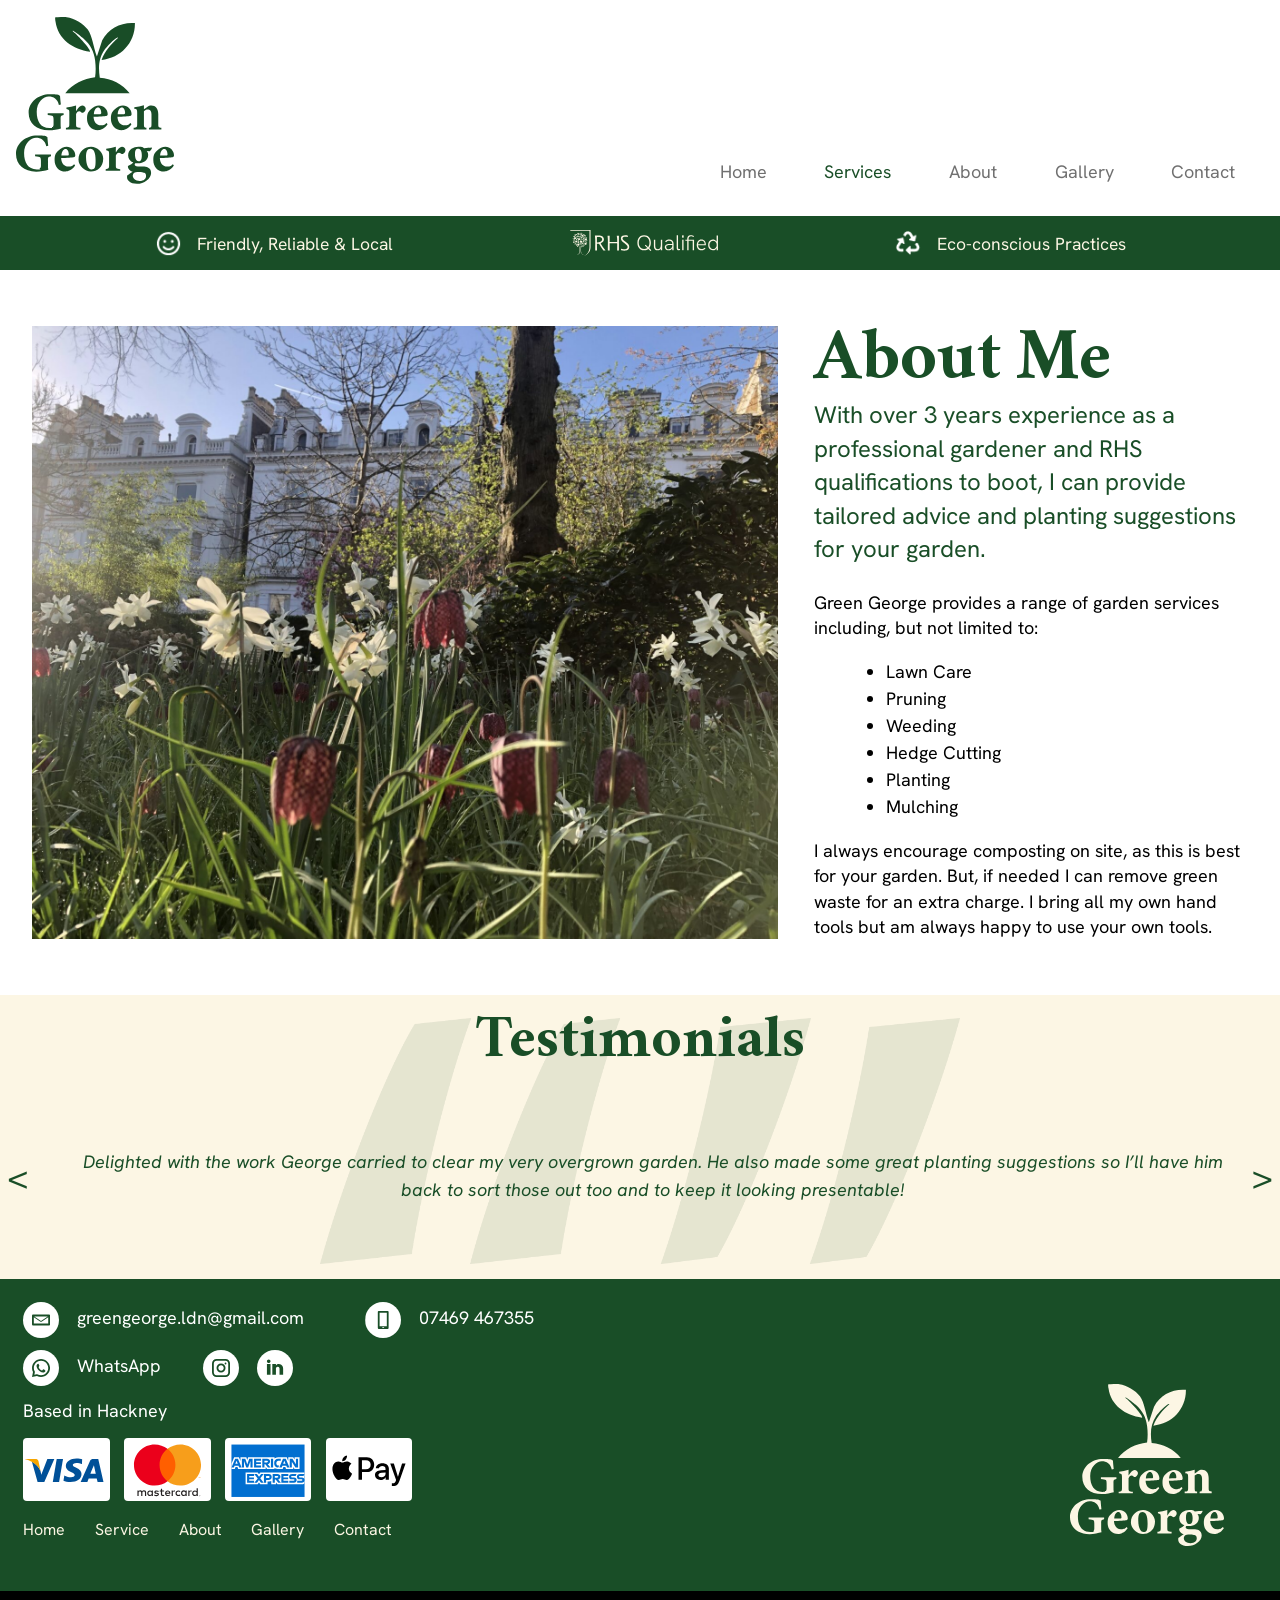
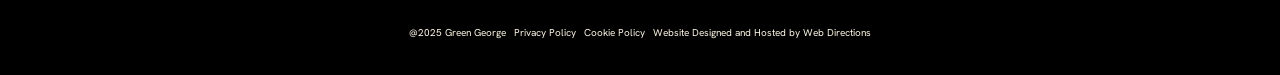
==== commit 2172aa72: "allow testimonials to be stopped no-js" ====
--- a/about/index.html
+++ b/about/index.html
@@ -109,7 +109,7 @@
           </ul>
         </nav>
         <section>
-          <a href="../resources/images/IMG_0556.jpg"
+          <a id="pic" href="../resources/images/IMG_0556.jpg"
             ><img alt="" src="../resources/images/IMG_0556.jpg"
           /></a>
           <article>
@@ -141,6 +141,10 @@
         </section>
         <section class="testimonials">
           <h2>Testimonials</h2>
+          <input type="checkbox" id="back" hidden/>
+          <label for="back"></label>
+          <input type="checkbox" id="forth" hidden/>
+          <label for="forth"></label>
           <div>
             <article>
               <p>
--- a/resources/css/main.css
+++ b/resources/css/main.css
@@ -560,6 +560,29 @@
   }
   47% {
     transform: translateX(-100%);
+  }
+  50% {
+    transform: translateX(-200%);
+  }
+  72% {
+    transform: translateX(-200%);
+  }
+  75% {
+    transform: translateX(-300%);
+  }
+  100% {
+    transform: translateX(-300%);
+  }
+}
+@keyframes testnojs {
+  22% {
+    transform: translateX(0);
+  }
+  25% {
+    transform: translateX(calc(-100% + 3rem));
+  }
+  47% {
+    transform: translateX(calc(-100% + 3rem));
   }
   50% {
     transform: translateX(-200%);
@@ -644,7 +667,7 @@
     transform-origin: 16% 84%;
   }
   100% {
-    transform: scale(1.5) translate(-20px, 15px);
+    transform: scale(1.25) translate(-20px, 15px);
     transform-origin: left bottom;
   }
 }
@@ -675,10 +698,16 @@
   font-style: normal;
   font-display: swap;
 }
+/*
 @font-face {
   font-family: "Handwritten";
   src: url("../fonts/AlexBrush-Regular.ttf") format("truetype");
 }
+  */
+html {
+  scroll-behavior: smooth;
+}
+
 body {
   font-family: "Lucida Sans", "Lucida Sans Regular", "Lucida Grande", "Lucida Sans Unicode", Geneva, Verdana, sans-serif;
   font-family: "Hanken Grotesk", sans-serif;
@@ -776,8 +805,8 @@
   background-image: url("../assets/Speechmarks-green10.png");
   background-color: rgb(252, 246, 228);
   background-repeat: no-repeat;
-  background-size: 55%;
-  background-position: 50% 65%;
+  background-size: contain;
+  background-position: 50% 60%;
 }
 main > section.testimonials h2 {
   font-size: 2.5em;
@@ -793,6 +822,9 @@
   padding: 1em;
   color: white;
   font-size: 0.875rem;
+}
+main > footer a:link {
+  color: white;
 }
 main > footer section.payment div {
   width: 3em;
@@ -903,19 +935,41 @@
   color: white;
 }
 
+@media only screen and (max-width: 480px) {
+  .testimonials article:nth-child(3) p {
+    line-height: 1;
+  }
+}
+@media only screen and (max-width: 768px) {
+  #home header > nav > ul > li:nth-child(1) > a:link,
+#home header > nav > ul > li:nth-child(1) > a:visited {
+    color: white;
+    background-color: hsl(0deg, 0%, 33%);
+  }
+  #about header > nav > ul > li:nth-child(2) > a:link,
+#about header > nav > ul > li:nth-child(2) > a:visited {
+    color: white;
+    background-color: hsl(0deg, 0%, 33%);
+  }
+  #gallery header > nav > ul > li:nth-child(3) > a:link,
+#gallery header > nav > ul > li:nth-child(3) > a:visited {
+    color: white;
+    background-color: hsl(0deg, 0%, 33%);
+  }
+  #contact header > nav > ul > li:nth-child(4) > a:link,
+#contact header > nav > ul > li:nth-child(4) > a:visited {
+    color: white;
+    background-color: hsl(0deg, 0%, 33%);
+  }
+}
 @media only screen and (min-width: 769px) {
   .eco {
     font-size: calc(18px + 4 * (100vw - 769px) / 511);
   }
-}
-@media only screen and (min-width: 1025px) {
-  .mission article p:first-child {
-    font-size: calc(24px + 2 * (100vw - 1025px) / 255);
-  }
   header nav ul li a {
     padding: 0 1.6em;
     font-size: 1.125rem;
-    color: rgb(25, 78, 39);
+    color: hsl(0deg, 0%, 44%);
     transition: transform 0.2s ease-out;
   }
   header nav ul li a:hover {
@@ -923,27 +977,26 @@
     background-color: transparent !important;
     transform: scale(125%);
   }
-}
-@media only screen and (max-width: 1024px) {
   #home header > nav > ul > li:nth-child(1) > a:link,
 #home header > nav > ul > li:nth-child(1) > a:visited {
-    color: white;
-    background-color: hsl(0deg, 0%, 33%);
+    color: rgb(25, 78, 39);
   }
   #about header > nav > ul > li:nth-child(2) > a:link,
 #about header > nav > ul > li:nth-child(2) > a:visited {
-    color: white;
-    background-color: hsl(0deg, 0%, 33%);
+    color: rgb(25, 78, 39);
   }
   #gallery header > nav > ul > li:nth-child(3) > a:link,
 #gallery header > nav > ul > li:nth-child(3) > a:visited {
-    color: white;
-    background-color: hsl(0deg, 0%, 33%);
+    color: rgb(25, 78, 39);
   }
   #contact header > nav > ul > li:nth-child(4) > a:link,
 #contact header > nav > ul > li:nth-child(4) > a:visited {
-    color: white;
-    background-color: hsl(0deg, 0%, 33%);
+    color: rgb(25, 78, 39);
+  }
+}
+@media only screen and (min-width: 1025px) {
+  .mission article p:first-child {
+    font-size: calc(24px + 2 * (100vw - 1025px) / 255);
   }
 }
 body > div {
@@ -990,7 +1043,6 @@
 }
 body > div > header > a {
   width: 120px;
-  height: 126.7px;
   display: block;
 }
 body > div > header > a svg path {
@@ -1014,11 +1066,11 @@
 }
 body > div > header input:checked ~ nav ul {
   position: absolute;
-  z-index: 1;
+  z-index: 200;
   left: calc(100% - 6em);
   background-color: rgba(255, 255, 255, 0.8);
   box-shadow: 1px 1px 4px rgb(25, 78, 39);
-  max-height: 11.9em;
+  max-height: 16em;
 }
 body > div > footer {
   -webkit-box: 1;
@@ -1161,7 +1213,22 @@
 }
 html body > div > main section.testimonials {
   text-align: center;
-  padding: 2em;
+  padding: 0 0.5rem 1rem;
+  display: -webkit-box;
+  display: -moz-box;
+  display: -ms-flexbox;
+  display: -webkit-flex;
+  display: flex;
+  flex-wrap: wrap;
+  justify-content: space-between;
+  column-gap: 1vw;
+}
+html body > div > main section.testimonials h2 {
+  -webkit-box: 0;
+  -moz-box: 0;
+  -webkit-flex: 0 0 100%;
+  -ms-flex: 0 0 100%;
+  flex: 0 0 100%;
 }
 html body > div > main section.testimonials div {
   display: -webkit-box;
@@ -1170,6 +1237,12 @@
   display: -webkit-flex;
   display: flex;
   flex-wrap: nowrap;
+  -webkit-box: 0;
+  -moz-box: 0;
+  -webkit-flex: 0 0 92vw;
+  -ms-flex: 0 0 92vw;
+  flex: 0 0 92vw;
+  min-width: 80%;
   overflow-x: hidden;
   position: relative;
 }
@@ -1185,16 +1258,30 @@
   display: -webkit-flex;
   display: flex;
   flex-wrap: nowrap;
-  padding: 0 4em;
   flex-direction: column;
   -webkit-box-pack: center;
   -ms-flex-pack: center;
   -webkit-justify-content: center;
   justify-content: center;
+  margin: 0;
+  padding: 0;
   -o-animation: testo 28s linear 100ms infinite normal forwards;
   -moz-animation: testo 28s linear 100ms infinite normal forwards;
   -webkit-animation: testo 28s linear 100ms infinite normal forwards;
   animation: testo 28s linear 100ms infinite normal forwards;
+}
+html body > div > main section.testimonials > p {
+  -webkit-box: 0;
+  -moz-box: 0;
+  -webkit-flex: 0 0 0.5em;
+  -ms-flex: 0 0 0.5em;
+  flex: 0 0 0.5em;
+}
+html body > div > main section.testimonials > p:first-of-type {
+  margin-right: 1%;
+}
+html body > div > main section.testimonials > p:last-of-type {
+  margin-left: 1%;
 }
 html.js main section.testimonials {
   display: -webkit-box;
@@ -1212,18 +1299,13 @@
   flex: 1 1 100%;
 }
 html.js main section.testimonials div {
-  -webkit-box: 1;
-  -moz-box: 1;
-  -webkit-flex: 1 1 90%;
-  -ms-flex: 1 1 90%;
-  flex: 1 1 90%;
+  -webkit-box: 9;
+  -moz-box: 9;
+  -webkit-flex: 9 1 10em;
+  -ms-flex: 9 1 10em;
+  flex: 9 1 10em;
 }
 html.js main section.testimonials > p {
-  -webkit-box: 1;
-  -moz-box: 1;
-  -webkit-flex: 1 1 1em;
-  -ms-flex: 1 1 1em;
-  flex: 1 1 1em;
   font-size: 2em;
   margin: auto;
   cursor: pointer;
@@ -1249,146 +1331,46 @@
 html.js main section.testimonials:hover > p {
   opacity: 1;
 }
+html.no-js body > div > main section.testimonials > label {
+  display: block;
+  min-height: 100%;
+  margin: auto;
+  z-index: 5;
+  cursor: pointer;
+  font-size: 2rem;
+  opacity: 0;
+  transition: opacity 1s linear;
+}
+html.no-js body > div > main section.testimonials > label:after {
+  content: "<";
+}
+html.no-js body > div > main section.testimonials > label[for=forth] {
+  order: 3;
+}
+html.no-js body > div > main section.testimonials > label[for=forth]:after {
+  content: ">";
+}
+html.no-js body > div > main section.testimonials > input:checked ~ div article {
+  -o-animation: none;
+  -moz-animation: none;
+  -webkit-animation: none;
+  animation: none;
+}
+html.no-js body > div > main section.testimonials:hover label {
+  opacity: 1;
+}
 
 @media only screen and (min-width: 769px) {
-  body > div > header > a {
-    width: 158px;
-    height: 167px;
-    display: block;
-  }
-  main .eco {
-    padding: 1em;
-    padding-right: calc(16px + 84 * (100vw - 769px) / 511);
-    padding-left: calc(16px + 84 * (100vw - 769px) / 511);
-  }
-  main .eco ul {
-    display: -webkit-box;
-    display: -moz-box;
-    display: -ms-flexbox;
-    display: -webkit-flex;
-    display: flex;
-    flex-wrap: nowrap;
-    -webkit-box-pack: space-around;
-    -ms-flex-pack: space-around;
-    -webkit-justify-content: center;
-    justify-content: space-around;
-    align-items: center;
-  }
-  main .eco ul li {
-    padding: 0 0 0 2.7em;
-  }
-  main .eco ul li:nth-child(2) {
-    -webkit-box: 3;
-    -moz-box: 3;
-    -webkit-flex: 3 1 8em;
-    -ms-flex: 3 1 8em;
-    flex: 3 1 8em;
-    padding: 1.5em 0 0 0;
-  }
-  main section:first-child {
-    display: -webkit-box;
-    display: -moz-box;
-    display: -ms-flexbox;
-    display: -webkit-flex;
-    display: flex;
-    flex-wrap: wrap;
-    column-gap: 1em;
-    padding-top: calc(30px + 30 * (100vw - 769px) / 511);
-    padding-bottom: calc(30px + 20 * (100vw - 769px) / 511);
-  }
-  main section:first-child article {
-    font-size: 1.15em;
-    -webkit-box: 7;
-    -moz-box: 7;
-    -webkit-flex: 7 1 10em;
-    -ms-flex: 7 1 10em;
-    flex: 7 1 10em;
-    margin-top: calc(40px + 100 * (100vw - 769px) / 511);
-    margin-bottom: calc(40px + 100 * (100vw - 769px) / 511);
-  }
-  main section:first-child article h1 {
-    font-size: 4em;
-  }
-  main section:first-child aside {
-    -webkit-box: 3;
-    -moz-box: 3;
-    -webkit-flex: 3 1 10em;
-    -ms-flex: 3 1 10em;
-    flex: 3 1 10em;
-    order: 2;
-  }
-  main section:first-child aside figure {
-    height: 100%;
-  }
-  main section:first-child footer {
-    -webkit-box: 0;
-    -moz-box: 0;
-    -webkit-flex: 0 0 100%;
-    -ms-flex: 0 0 100%;
-    flex: 0 0 100%;
-    order: 3;
-  }
-  main:first-of-type footer {
-    background: rgb(25, 78, 39) url("../assets/Green-George-logo-beige.svg") no-repeat 95% 70%/12%;
-    font-size: 1.125rem;
-  }
-  main:first-of-type footer section.contact {
-    display: grid;
-    gap: 0;
-    grid-template-columns: repeat(8, 6.5%);
-    grid-template-columns: 3em 7em 3em 3em 3em 5em 8em 1fr;
-  }
-  main:first-of-type footer section.contact p {
-    grid-column: span 1;
-  }
-  main:first-of-type footer section.contact p:before {
-    width: 2em;
-    height: 2em;
-    margin-right: 1em;
-    display: block;
-  }
-  main:first-of-type footer section.contact p:nth-child(-n+2) {
-    grid-row: 1/2;
-  }
-  main:first-of-type footer section.contact p:nth-child(1) {
-    grid-column: span 5;
-  }
-  main:first-of-type footer section.contact p:nth-child(2) {
-    grid-column: span 2;
-  }
-  main:first-of-type footer section.contact p:nth-last-child(-n+3) {
-    grid-row: 2/3;
-  }
-  main:first-of-type footer section.contact p:nth-child(3) {
-    grid-column: span 2;
-  }
-  main:first-of-type footer section.contact p:nth-child(4):before {
-    margin: 0;
-  }
-  main:first-of-type footer section.payment {
-    font-size: 1.8rem;
-  }
-  main:first-of-type footer section.payment + nav {
-    font-size: 1rem;
-  }
-  main:first-of-type section.testimonials {
-    font-size: 1.125rem;
-  }
-  main:first-of-type section.testimonials h2 {
-    font-size: 3.3em;
-  }
-}
-@media only screen and (min-width: 1025px) {
   body > div > header {
     align-items: end;
     padding: 1rem 1rem 2rem;
   }
-  body > div > header label {
-    position: absolute;
-    left: -9999px;
-    top: auto;
-  }
-  body > div > header nav ul {
+  body > div > header nav:first-of-type ul:first-child {
+    position: relative;
+    box-shadow: none;
+    height: auto;
+    max-height: fit-content;
+    left: 0;
     display: -webkit-box;
     display: -moz-box;
     display: -ms-flexbox;
@@ -1404,6 +1386,136 @@
     top: 0;
     max-height: 100%;
   }
+  body > div > header > label {
+    position: absolute;
+    left: -9999px;
+    top: auto;
+  }
+  body > div > header > a {
+    width: 158px;
+    display: block;
+  }
+  main .eco {
+    padding: 1em;
+    padding-right: calc(16px + 84 * (100vw - 769px) / 511);
+    padding-left: calc(16px + 84 * (100vw - 769px) / 511);
+  }
+  main .eco ul {
+    display: -webkit-box;
+    display: -moz-box;
+    display: -ms-flexbox;
+    display: -webkit-flex;
+    display: flex;
+    flex-wrap: nowrap;
+    -webkit-box-pack: space-around;
+    -ms-flex-pack: space-around;
+    -webkit-justify-content: center;
+    justify-content: space-around;
+    align-items: center;
+  }
+  main .eco ul li {
+    padding: 0 0 0 2.7em;
+  }
+  main .eco ul li:nth-child(2) {
+    -webkit-box: 3;
+    -moz-box: 3;
+    -webkit-flex: 3 1 8em;
+    -ms-flex: 3 1 8em;
+    flex: 3 1 8em;
+    padding: 1.5em 0 0 0;
+  }
+  main section:first-child {
+    display: -webkit-box;
+    display: -moz-box;
+    display: -ms-flexbox;
+    display: -webkit-flex;
+    display: flex;
+    flex-wrap: wrap;
+    column-gap: 1em;
+    padding-top: calc(30px + 30 * (100vw - 769px) / 511);
+    padding-bottom: calc(30px + 20 * (100vw - 769px) / 511);
+  }
+  main section:first-child article {
+    font-size: 1.15em;
+    -webkit-box: 7;
+    -moz-box: 7;
+    -webkit-flex: 7 1 10em;
+    -ms-flex: 7 1 10em;
+    flex: 7 1 10em;
+    margin-top: calc(40px + 100 * (100vw - 769px) / 511);
+    margin-bottom: calc(40px + 100 * (100vw - 769px) / 511);
+  }
+  main section:first-child article h1 {
+    font-size: 4em;
+  }
+  main section:first-child aside {
+    -webkit-box: 3;
+    -moz-box: 3;
+    -webkit-flex: 3 1 10em;
+    -ms-flex: 3 1 10em;
+    flex: 3 1 10em;
+    order: 2;
+  }
+  main section:first-child aside figure {
+    height: 100%;
+  }
+  main section:first-child footer {
+    -webkit-box: 0;
+    -moz-box: 0;
+    -webkit-flex: 0 0 100%;
+    -ms-flex: 0 0 100%;
+    flex: 0 0 100%;
+    order: 3;
+  }
+  main:first-of-type footer {
+    background: rgb(25, 78, 39) url("../assets/Green-George-logo-beige.svg") no-repeat 95% 70%/12%;
+    font-size: 1.125rem;
+  }
+  main:first-of-type footer section.contact {
+    display: grid;
+    gap: 0;
+    grid-template-columns: repeat(8, 6.5%);
+    grid-template-columns: 3em 7em 3em 3em 3em 5em 8em 1fr;
+  }
+  main:first-of-type footer section.contact p {
+    grid-column: span 1;
+  }
+  main:first-of-type footer section.contact p:before {
+    width: 2em;
+    height: 2em;
+    margin-right: 1em;
+    display: block;
+  }
+  main:first-of-type footer section.contact p:nth-child(-n+2) {
+    grid-row: 1/2;
+  }
+  main:first-of-type footer section.contact p:nth-child(1) {
+    grid-column: span 5;
+  }
+  main:first-of-type footer section.contact p:nth-child(2) {
+    grid-column: span 2;
+  }
+  main:first-of-type footer section.contact p:nth-last-child(-n+3) {
+    grid-row: 2/3;
+  }
+  main:first-of-type footer section.contact p:nth-child(3) {
+    grid-column: span 2;
+  }
+  main:first-of-type footer section.contact p:nth-child(4):before {
+    margin: 0;
+  }
+  main:first-of-type footer section.payment {
+    font-size: 1.8rem;
+  }
+  main:first-of-type footer section.payment + nav {
+    font-size: 1rem;
+  }
+  main:first-of-type section.testimonials {
+    font-size: 1.125rem;
+  }
+  main:first-of-type section.testimonials h2 {
+    font-size: 3.3em;
+  }
 }
 @keyframes autoplay {
   .1% {
@@ -1414,10 +1526,10 @@
   5% {
     opacity: 1;
   }
-  50% {
+  70% {
     opacity: 1;
   }
-  51% {
+  71% {
     --img-animps: paused;
   }
   100% {
@@ -1425,50 +1537,60 @@
     z-index: var(--z);
   }
 }
-html #home section:first-child {
+html #home #player {
   padding: 1rem;
   min-height: 100%;
   line-height: 1.6;
   position: relative;
 }
-html #home section:first-child #anim1:checked ~ label[for=anim1] {
-  width: 36px;
-  height: 36px;
-  border-style: solid;
-  border-width: 18px;
-  border-style: double;
-  border-width: 0px 0 0px 24px;
-}
-html #home section:first-child label[for=anim1] {
+html #home #player label[for=anim1] {
   z-index: 123;
   display: block;
   cursor: pointer;
-}
-html #home section:first-child label[for=anim1]:hover {
-  border-color: transparent transparent transparent rgb(255, 255, 255);
-}
-html #home section:first-child label[for=anim1] {
   position: absolute;
   right: 1.4rem;
   top: 1.4rem;
+  width: 36px;
+  height: 36px;
+  border-style: double;
+  border-width: 0 0 0 24px;
+  border-color: rgba(255, 255, 255, 0.5);
+}
+html #home #player label[for=anim1]:hover {
+  border-color: transparent transparent transparent rgb(255, 255, 255);
+}
+html #home #player #anim1:checked ~ label[for=anim1] {
+  width: auto;
+  height: auto;
   border-style: solid;
   border-width: 18px 0px 18px 36px;
   border-color: transparent transparent transparent rgba(255, 255, 255, 0.5);
 }
-html #home section:first-child aside {
+html #home #player #anim1:checked ~ label[for=anim1]:hover {
+  border-color: transparent transparent transparent rgb(255, 255, 255);
+}
+html #home #player #anim1:checked ~ aside figure {
+  --animps: paused;
+  --img-animps: paused !important;
+}
+html #home #player aside {
   overflow: hidden;
   position: relative;
   height: 10rem;
 }
-html #home section:first-child aside > figure {
+html #home #player aside > figure {
   animation: autoplay var(--animdur) infinite;
   animation-delay: calc(var(--index) * var(--animdur) / 16);
   animation-play-state: var(--animps);
   position: absolute;
   opacity: 0;
   width: 100%;
-}
-html #home section:first-child aside > figure img {
+  will-change: opacity;
+}
+html #home #player aside > figure:first-child {
+  opacity: 1;
+}
+html #home #player aside > figure img {
   animation-direction: alternate;
   animation-duration: calc(var(--animdur) / 2);
   animation-fill-mode: both;
@@ -1483,27 +1605,15 @@
   object-position: var(--x, 50%) var(--y, 50%);
   will-change: transform;
 }
-html #home section:first-child article h1 {
+html #home #player article h1 {
   font-size: 2.6em;
   line-height: 1;
 }
-html #home section:first-child article h4 {
+html #home #player article h4 {
   font-size: 1.29em;
   margin: 0.5em 0;
 }
-html #home section:first-child #anim1:checked ~ aside figure {
-  --animps: running;
-  --img-animps: paused;
-  --animn: none;
-}
-html #home section:first-child #anim1:not(:checked) ~ aside figure:first-child {
-  opacity: 1;
-}
-html #home section:first-child #anim1:not(:checked) ~ aside figure {
-  --animps: paused;
-  --img-animps: paused !important;
-}
-html #home section:first-child.c-mm {
+html #home #player.c-mm {
   --index: 0;
   --animdur: 64000ms;
   --animps: paused;
@@ -1512,11 +1622,18 @@
   --animtf: ease-out;
   --z: 100;
 }
+html #home #player:hover #anim1:checked ~ label[for=anim1] {
+  opacity: 1;
+}
+html #home #player #anim1:not(:checked) ~ aside figure {
+  --animps: running;
+  --img-animps: running;
+}
 html #home .mission {
   padding: 1rem;
 }
 html #home .mission article p:first-child {
-  font-family: "Handwritten", cursive;
+  font-family: "Trebuchet", cursive;
   text-align: center;
   color: rgb(25, 78, 39);
   font-size: 1.3em;
@@ -1533,7 +1650,7 @@
 }
 
 @media only screen and (min-width: 769px) {
-  html #home main > section:first-of-type {
+  html #home main > #player {
     padding: 3rem;
     column-gap: 2rem;
     display: -webkit-box;
@@ -1543,14 +1660,14 @@
     display: flex;
     flex-wrap: nowrap;
   }
-  html #home main > section:first-of-type label[for=anim1] {
+  html #home main > #player label[for=anim1] {
     right: 3.6rem;
     top: 3.6rem;
   }
-  html #home main > section:first-of-type aside {
+  html #home main > #player aside {
     height: auto;
   }
-  html #home main > section:first-of-type article {
+  html #home main > #player article {
     margin: 0;
     display: -webkit-box;
     display: -moz-box;
@@ -1564,7 +1681,7 @@
     -webkit-justify-content: center;
     justify-content: space-between;
   }
-  html #home main > section:first-of-type article > * {
+  html #home main > #player article > * {
     -webkit-box: 0;
     -moz-box: 0;
     -webkit-flex: 0 0 auto;
@@ -1575,24 +1692,24 @@
     -webkit-justify-content: center;
     justify-content: start;
   }
-  html #home main > section:first-of-type article button {
+  html #home main > #player article button {
     align-self: start;
     margin: 1.5em 0 0;
   }
 }
 @media only screen and (min-width: 769px) {
-  #home main > section:first-child {
+  #home main > #player {
     font-size: 1.005rem;
   }
-  #home main > section:first-child article h1 {
+  #home main > #player article h1 {
     font-size: 3.88em;
   }
-  #home main > section:first-child article h4 {
+  #home main > #player article h4 {
     font-size: 1.6225em;
   }
 }
 @media only screen and (min-width: 820px) {
-  html #home main > section:first-child {
+  html #home main > #player {
     display: -webkit-box;
     display: -moz-box;
     display: -ms-flexbox;
@@ -1600,7 +1717,7 @@
     display: flex;
     flex-wrap: nowrap;
   }
-  html #home main > section:first-child article {
+  html #home main > #player article {
     -webkit-box-pack: center;
     -ms-flex-pack: center;
     -webkit-justify-content: center;
@@ -1611,7 +1728,7 @@
     -ms-flex: 7 1 1em;
     flex: 7 1 1em;
   }
-  html #home main > section:first-child aside {
+  html #home main > #player aside {
     -webkit-box: 4;
     -moz-box: 4;
     -webkit-flex: 4 1 1em;
@@ -1620,13 +1737,13 @@
   }
 }
 @media only screen and (min-width: 1024px) {
-  html #home main > section:first-child {
+  html #home main > #player {
     padding: 3rem 1.5rem;
   }
-  html #home main > section:first-child label[for=anim1] {
+  html #home main > #player label[for=anim1] {
     right: 2rem;
   }
-  html #home main > section:first-child article {
+  html #home main > #player article {
     margin: 8rem 0;
   }
 }
@@ -1692,14 +1809,14 @@
   -webkit-justify-content: center;
   justify-content: space-around;
   padding: 0.2em 1.5em;
-  padding-left: calc(100px + 440 * (100vw - 320px) / 960);
-  padding-right: calc(100px + 440 * (100vw - 320px) / 960);
+  padding-left: calc(10px + 540 * (100vw - 320px) / 960);
+  padding-right: calc(10px + 540 * (100vw - 320px) / 960);
   margin-top: -1px;
 }
 html #services section.services + div span {
   display: block;
-  width: 7px;
-  height: 7px;
+  width: calc(16px - 8 * (100vw - 320px) / 960);
+  height: calc(16px - 8 * (100vw - 320px) / 960);
   border-radius: 50%;
   background-color: rgba(255, 255, 255, 0.2);
 }
@@ -1707,7 +1824,7 @@
   padding: 1rem;
 }
 html #services .mission article p:first-child {
-  font-family: "Handwritten", cursive;
+  font-family: "Trebuchet", cursive;
   text-align: center;
   color: rgb(25, 78, 39);
   font-size: 1.3em;
@@ -1918,7 +2035,6 @@
     top: auto;
   }
   html #services.ran main #control span:nth-last-child(-n+2) {
-    color: khaki;
     position: relative;
     left: 0;
     top: 0;
@@ -1927,10 +2043,12 @@
     transform: translateX(-109.5%);
   }
 }
-html #about nav.eco {
-  padding: 0.7em 3em;
-}
-html #about nav.eco ul {
+#about nav.eco {
+  padding: 0.7em;
+  padding-left: clamp(1em, 2vw, 2em);
+  padding-right: clamp(1em, 2vw, 2em);
+}
+#about nav.eco ul {
   display: -webkit-box;
   display: -moz-box;
   display: -ms-flexbox;
@@ -1940,7 +2058,7 @@
   gap: 0.7em;
   font-size: 1.25em;
 }
-html #about nav.eco ul li {
+#about nav.eco ul li {
   position: relative;
   -webkit-box: 0;
   -moz-box: 0;
@@ -1951,7 +2069,7 @@
   background-size: 12%;
   background-position: left center;
 }
-html #about nav.eco ul li:nth-child(2) {
+#about nav.eco ul li:nth-child(2) {
   -webkit-box: 1;
   -moz-box: 1;
   -webkit-flex: 1 1 100%;
@@ -1961,10 +2079,10 @@
   background-size: contain;
   background-position: center;
 }
-html #about nav.eco ul li:first-child {
+#about nav.eco ul li:first-child {
   margin-left: auto;
 }
-html #about main > section:first-of-type {
+#about main > section:first-of-type {
   display: -webkit-box;
   display: -moz-box;
   display: -ms-flexbox;
@@ -1974,7 +2092,7 @@
   font-size: 1.125rem;
   padding: 3.25em 1.5em 2em;
 }
-html #about main > section:first-of-type a {
+#about main > section:first-of-type a {
   -webkit-box: 14;
   -moz-box: 14;
   -webkit-flex: 14 1 1em;
@@ -1985,42 +2103,32 @@
   left: -9999px;
   top: auto;
 }
-html #about main > section:first-of-type a img {
+#about main > section:first-of-type a img {
   display: block;
   width: 100%;
   height: 100%;
   object-fit: cover;
 }
-html #about main > section:first-of-type article {
+#about main > section:first-of-type article {
   -webkit-box: 8;
   -moz-box: 8;
   -webkit-flex: 8 1 1em;
   -ms-flex: 8 1 1em;
   flex: 8 1 1em;
 }
-html #about main > section:first-of-type article h2 {
+#about main > section:first-of-type article h2 {
   font-size: 4em;
   line-height: 1;
 }
-html #about main > section:first-of-type article > p {
+#about main > section:first-of-type article > p {
   font-size: 1em;
 }
-html #about main > section:first-of-type article > p:first-of-type {
+#about main > section:first-of-type article > p:first-of-type {
   color: rgb(25, 78, 39);
   font-size: 1.33em;
   margin: 0 0 1em;
 }
-html #about main > section:first-of-type article ul {
-  font-size: 1em;
-}
-html #about .testimonials {
-  font-size: 1.125rem;
-}
-html #about .testimonials h2 {
-  font-size: 3.3em;
-  margin: 0;
-}
-html #about .testimonials article p {
+#about main > section:first-of-type article ul {
   font-size: 1em;
 }
 
@@ -2070,26 +2178,40 @@
   }
 }
 @media only screen and (min-width: 1025px) {
+  #about section:first-of-type > a {
+    overflow: hidden;
+  }
+  #about section:first-of-type > a img {
+    transition: transform 4s ease-in 1s;
+  }
+  #about section:first-of-type > a.hi img {
+    transform: scale(1.5) translate(-20px, 15px);
+    transform-origin: center;
+  }
   #about main .testimonials {
     background-size: 50%;
-    padding: 1em 2em;
-  }
-  #about main .testimonials div article {
-    padding: 0 4em;
-  }
-}
-/*
-@keyframes kb-bl {
-  0% {
-    transform: scale(1) translate(0, 0);
-    transform-origin: 16% 84%;
+  }
+}
+@keyframes autoplay {
+  .1% {
+    --img-animps: running;
+    opacity: 0;
+    z-index: calc(var(--z) + var(--slides));
+  }
+  5% {
+    opacity: 1;
+  }
+  50% {
+    opacity: 1;
+  }
+  51% {
+    --img-animps: paused;
   }
   100% {
-    transform: scale(1.5) translate(-20px, 15px);
-    transform-origin: left bottom;
-  }
-}
-  */
+    opacity: 0;
+    z-index: var(--z);
+  }
+}
 #gallery main > section:first-of-type {
   padding: 1rem 4rem 2rem;
   background-color: rgb(252, 246, 228);
@@ -2185,7 +2307,7 @@
     display: block;
   }
 }
-@media only screen and (min-width: 102px) {
+@media only screen and (min-width: 1025px) {
   #gallery main > section:first-of-type > div {
     display: grid;
     row-gap: 0.7%;
@@ -2488,9 +2610,13 @@
 }
 #gallery #lightbox.zoom figure {
   max-width: 16em;
+  min-height: 100%;
+  max-height: 100%;
 }
 #gallery #lightbox.zoom .lscp figure {
   max-width: 26em;
+  min-height: 100%;
+  max-height: 100%;
 }
 
 .js #gal a {
@@ -2525,6 +2651,87 @@
     background-color: rgba(0, 0, 0, 0.5);
   }
 }
+#gallery #lightbox #anim1:checked ~ label[for=anim1] {
+  width: 36px;
+  height: 36px;
+  border-style: solid;
+  border-width: 18px;
+  border-style: double;
+  border-width: 0px 0 0px 24px;
+}
+#gallery #lightbox label[for=anim1] {
+  z-index: 123;
+  display: block;
+  cursor: pointer;
+  position: absolute;
+  left: calc(50% - 18px);
+  transform: translateY(0);
+  transition: transform 1s;
+  border-style: solid;
+  border-width: 18px 0px 18px 36px;
+  border-color: transparent transparent transparent rgba(255, 255, 255, 0.5);
+}
+#gallery #lightbox label[for=anim1]:hover {
+  border-color: transparent transparent transparent rgb(255, 255, 255);
+}
+#gallery #lightbox #anim1:checked ~ main a {
+  --animps: running !important;
+  --img-animps: paused;
+}
+#gallery #lightbox #anim1:not(:checked) ~ main a:first-of-type {
+  opacity: 1;
+}
+#gallery #lightbox #anim1:not(:checked) ~ main a {
+  --animps: paused;
+  --img-animps: paused !important;
+}
+#gallery #lightbox main.c-mm {
+  position: relative;
+  min-height: 100%;
+  margin: 0 5vw;
+  overflow: hidden;
+  --index: 0;
+  --animdur: 32000ms;
+  --animps: paused;
+  --img-animps: paused;
+  --slides: 17;
+  --animtf: ease-out;
+  --z: 100;
+}
+#gallery #lightbox main.c-mm > a {
+  animation: autoplay var(--animdur) infinite 2s;
+  animation-delay: calc(var(--index) * var(--animdur) / 17);
+  animation-play-state: var(--animps);
+  position: absolute;
+  opacity: 0;
+  width: 100%;
+  --animps: paused;
+  overflow: hidden;
+  min-height: 100%;
+  min-width: 100%;
+}
+#gallery #lightbox main.c-mm > a img {
+  animation-direction: alternate;
+  animation-duration: calc(var(--animdur) / 1.5);
+  animation-fill-mode: both;
+  animation-iteration-count: infinite;
+  animation-name: var(--animn);
+  animation-play-state: var(--img-animps);
+  animation-timing-function: var(--animtf);
+  display: block;
+  width: 100%;
+  height: 100%;
+  object-fit: cover;
+  object-position: var(--x, 50%) var(--y, 50%);
+  will-change: transform;
+}
+#gallery #lightbox main.c-mm + footer p {
+  color: black;
+}
+#gallery #lightbox.zoom label[for=anim1] {
+  transform: translateY(6em);
+}
+
 #contact main > section:first-child {
   color: rgb(252, 246, 228);
   background-color: rgb(25, 78, 39);
@@ -2536,6 +2743,7 @@
 }
 #contact main > section:first-child h2 {
   font-size: 4em;
+  line-height: 1;
 }
 #contact main > section:first-child p {
   line-height: 2;
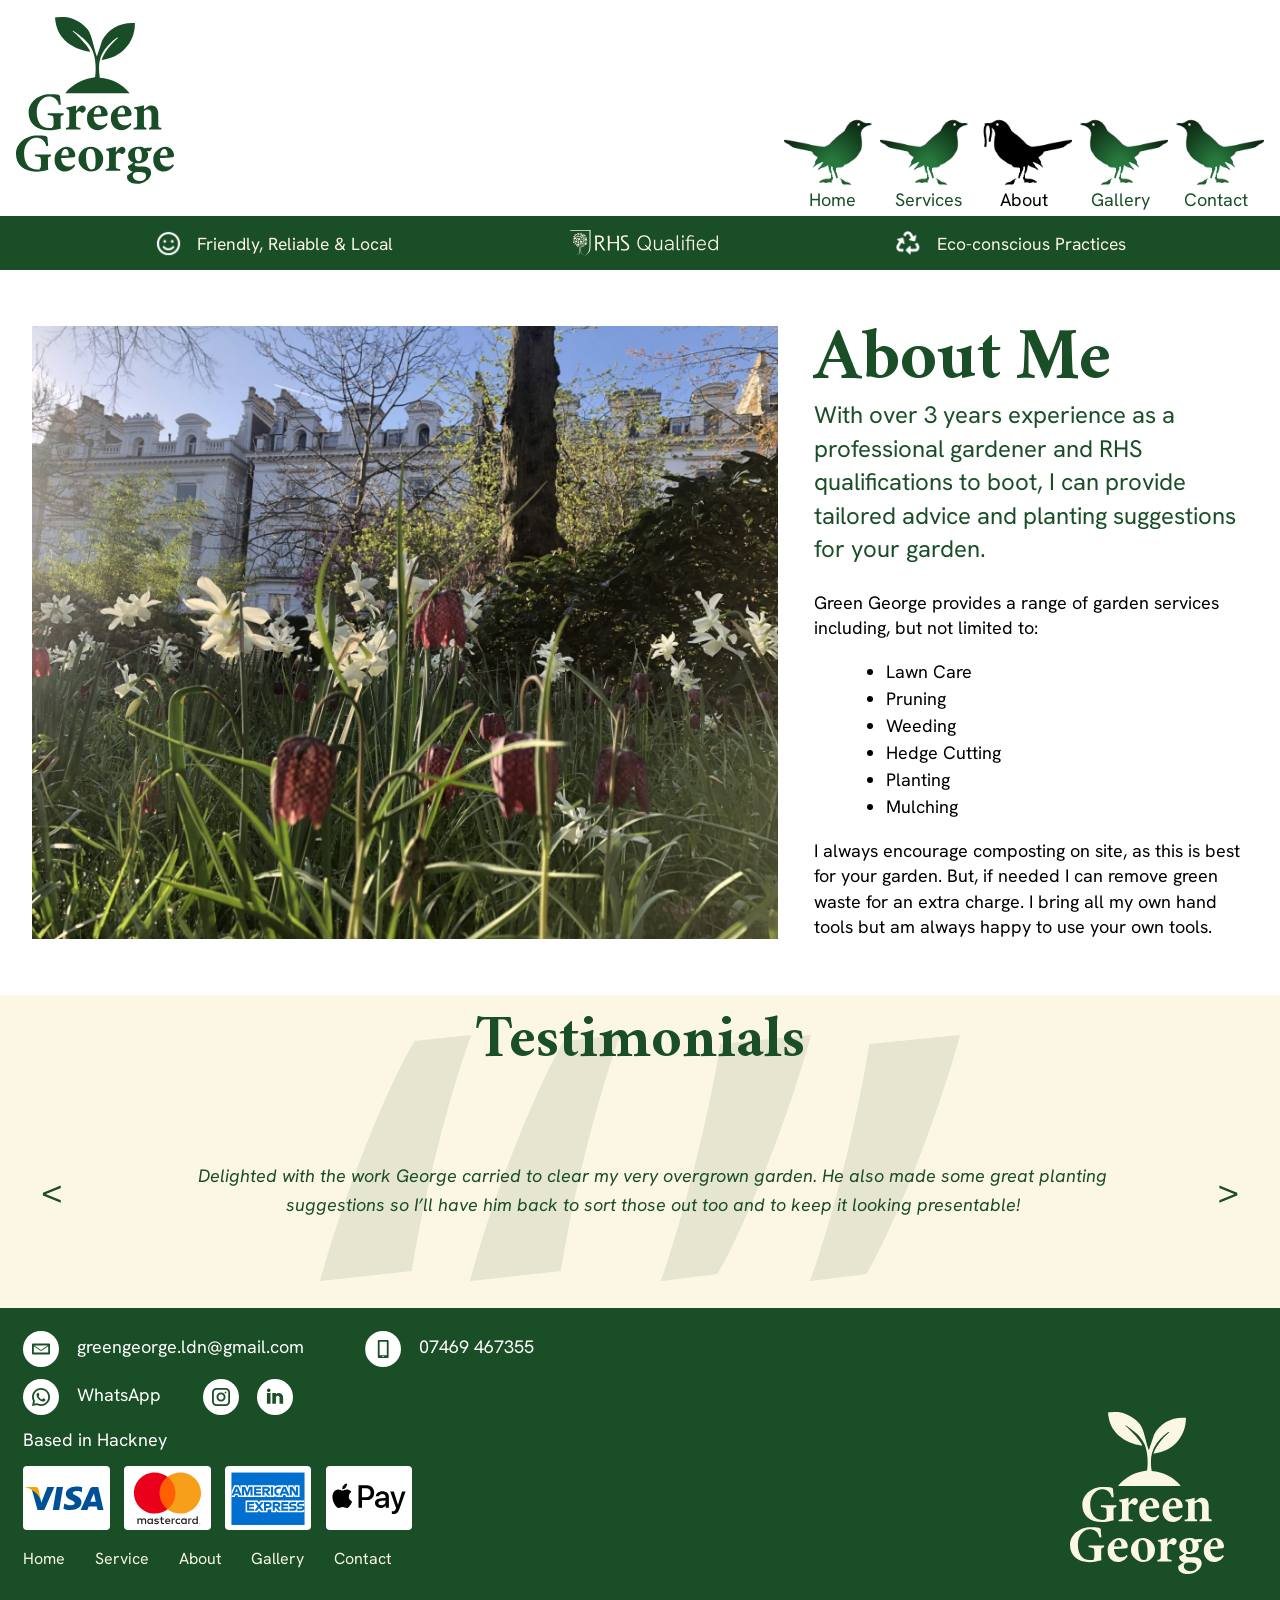
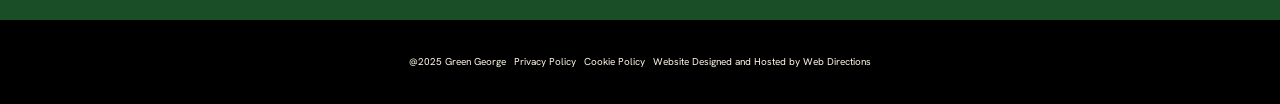
==== commit 9ea862a7: "more snow" ====
--- a/about/index.html
+++ b/about/index.html
@@ -189,6 +189,19 @@
           </div>
         </section>
         <footer>
+           <!--https://stackoverflow.com/questions/65513955/how-to-create-a-snowflake-animation-scene-without-using-nth-child-for-each-eleme/65514070#65514070-->
+           <div class="snowflakes" aria-hidden="true">
+            <div class="snowflake" style="--d: 0s, 0s">❅</div>
+            <div class="snowflake" style="--d: 1s, 1s">❅</div>
+            <div class="snowflake" style="--d: 6s, 0.5s">❆</div>
+            <div class="snowflake" style="--d: 4s, 2s">❄</div>
+            <div class="snowflake" style="--d: 2s, 2s">❅</div>
+            <div class="snowflake" style="--d: 8s, 3s">❆</div>
+            <div class="snowflake" style="--d: 6s, 2s">❄</div>
+            <div class="snowflake" style="--d: 2.5s, 1s">❅</div>
+            <div class="snowflake" style="--d: 1s, 0s">❆</div>
+            <div class="snowflake" style="--d: 3s, 1.5s">❄</div>
+          </div>
           <section class="contact">
             <p>greengeorge.ldn@gmail.com</p>
             <p>07469 467355</p>
--- a/resources/css/main.css
+++ b/resources/css/main.css
@@ -691,6 +691,54 @@
     transform-origin: top left;
   }
 }
+@keyframes snowfall {
+  0% {
+    transform: translate3d(var(--left-ini), 0, 0);
+  }
+  100% {
+    transform: translate3d(var(--left-end), 110vh, 0);
+  }
+}
+/*
+Source - https://stackoverflow.com/a
+Posted by Temani Afif, modified by community. See post 'Timeline' for change history
+Retrieved 2025-12-21, License - CC BY-SA 4.0
+*/
+@keyframes snowflakes-fall {
+  100% {
+    top: 100%;
+  }
+}
+@keyframes snowflakes-shake {
+  50% {
+    transform: translateX(80px);
+  }
+}
+.snowflakes {
+  display: flex;
+  position: fixed;
+  top: 0;
+  left: 0;
+  right: 0;
+  bottom: 0;
+  background-color: transparent;
+  z-index: 9999;
+  pointer-events: none;
+}
+
+.snowflake {
+  color: #fff;
+  font-size: 1em;
+  font-family: Arial;
+  text-shadow: 0 0 1px #000;
+  flex: 1;
+  position: relative;
+  top: -10%;
+  animation: snowflakes-fall 10s linear, snowflakes-shake 3s ease-in-out;
+  animation-delay: var(--d);
+  animation-iteration-count: 2;
+}
+
 @font-face {
   font-family: "Crimson";
   src: url("../font/Crimson-Bold.woff2") format("woff2"), url("../font/Crimson-Bold.woff") format("woff");
@@ -738,7 +786,7 @@
 }
 header nav ul li a:hover {
   color: white;
-  background-color: hsl(104deg, 96%, 9%) !important;
+  background-color: hsl(104deg, 96%, 9%);
 }
 
 main > section {
@@ -946,18 +994,23 @@
     color: white;
     background-color: hsl(0deg, 0%, 33%);
   }
-  #about header > nav > ul > li:nth-child(2) > a:link,
-#about header > nav > ul > li:nth-child(2) > a:visited {
+  #services header > nav > ul > li:nth-child(2) > a:link,
+#services header > nav > ul > li:nth-child(2) > a:visited {
     color: white;
     background-color: hsl(0deg, 0%, 33%);
   }
-  #gallery header > nav > ul > li:nth-child(3) > a:link,
-#gallery header > nav > ul > li:nth-child(3) > a:visited {
+  #about header > nav > ul > li:nth-child(3) > a:link,
+#about header > nav > ul > li:nth-child(3) > a:visited {
     color: white;
     background-color: hsl(0deg, 0%, 33%);
   }
-  #contact header > nav > ul > li:nth-child(4) > a:link,
-#contact header > nav > ul > li:nth-child(4) > a:visited {
+  #gallery header > nav > ul > li:nth-child(4) > a:link,
+#gallery header > nav > ul > li:nth-child(4) > a:visited {
+    color: white;
+    background-color: hsl(0deg, 0%, 33%);
+  }
+  #contact header > nav > ul > li:nth-child(5) > a:link,
+#contact header > nav > ul > li:nth-child(5) > a:visited {
     color: white;
     background-color: hsl(0deg, 0%, 33%);
   }
@@ -966,32 +1019,85 @@
   .eco {
     font-size: calc(18px + 4 * (100vw - 769px) / 511);
   }
+  header nav {
+    margin: 0 0 -2rem;
+  }
+  header nav ul li {
+    text-align: center;
+  }
   header nav ul li a {
-    padding: 0 1.6em;
+    padding: 4.5rem 0 0.25rem;
+    display: -webkit-box;
+    display: -moz-box;
+    display: -ms-flexbox;
+    display: -webkit-flex;
+    display: flex;
+    flex-wrap: nowrap;
+    flex-flow: column;
+    justify-content: end;
     font-size: 1.125rem;
-    color: hsl(0deg, 0%, 44%);
-    transition: transform 0.2s ease-out;
+    text-align: center;
+    color: rgb(25, 78, 39);
+    max-width: 6rem;
+    min-width: 6rem;
+    min-height: 4rem;
+    border: solid 0 white;
+    background: rgb(25, 78, 39) no-repeat url("../assets/blackbird_eat.png") 50% 20%/cover;
+    background-image: url("../assets/blackbird_eat.png"), radial-gradient(#27783c 10%, black);
+    transition: all 0.2s ease-out;
   }
   header nav ul li a:hover {
     color: rgb(25, 78, 39);
-    background-color: transparent !important;
-    transform: scale(125%);
-  }
-  #home header > nav > ul > li:nth-child(1) > a:link,
-#home header > nav > ul > li:nth-child(1) > a:visited {
+  }
+  #home header > nav > ul > li:nth-child(1) a:link,
+#home header > nav > ul > li:nth-child(1) a:visited {
+    background: black no-repeat url("../assets/blackbird_sq.png") 50% 20%/cover;
+    color: black;
+  }
+  #home header > nav > ul > li:nth-child(1) a:link:hover,
+#home header > nav > ul > li:nth-child(1) a:visited:hover {
     color: rgb(25, 78, 39);
-  }
-  #about header > nav > ul > li:nth-child(2) > a:link,
-#about header > nav > ul > li:nth-child(2) > a:visited {
+    background-image: url("../assets/blackbird_eat.png");
+  }
+  #services header > nav > ul > li:nth-child(2) a:link,
+#services header > nav > ul > li:nth-child(2) a:visited {
+    background: black no-repeat url("../assets/blackbird_sq.png") 50% 20%/cover;
+    color: black;
+  }
+  #services header > nav > ul > li:nth-child(2) a:link:hover,
+#services header > nav > ul > li:nth-child(2) a:visited:hover {
     color: rgb(25, 78, 39);
-  }
-  #gallery header > nav > ul > li:nth-child(3) > a:link,
-#gallery header > nav > ul > li:nth-child(3) > a:visited {
+    background-image: url("../assets/blackbird_eat.png");
+  }
+  #about header > nav > ul > li:nth-child(3) a:link,
+#about header > nav > ul > li:nth-child(3) a:visited {
+    background: black no-repeat url("../assets/blackbird_sq.png") 50% 20%/cover;
+    color: black;
+  }
+  #about header > nav > ul > li:nth-child(3) a:link:hover,
+#about header > nav > ul > li:nth-child(3) a:visited:hover {
     color: rgb(25, 78, 39);
-  }
-  #contact header > nav > ul > li:nth-child(4) > a:link,
-#contact header > nav > ul > li:nth-child(4) > a:visited {
+    background-image: url("../assets/blackbird_eat.png");
+  }
+  #gallery header > nav > ul > li:nth-child(4) a:link,
+#gallery header > nav > ul > li:nth-child(4) a:visited {
+    background: black no-repeat url("../assets/blackbird_sq.png") 50% 20%/cover;
+    color: black;
+  }
+  #gallery header > nav > ul > li:nth-child(4) a:link:hover,
+#gallery header > nav > ul > li:nth-child(4) a:visited:hover {
     color: rgb(25, 78, 39);
+    background-image: url("../assets/blackbird_eat.png");
+  }
+  #contact header > nav > ul > li:nth-child(5) a:link,
+#contact header > nav > ul > li:nth-child(5) a:visited {
+    background: black no-repeat url("../assets/blackbird_sq.png") 50% 20%/cover;
+    color: black;
+  }
+  #contact header > nav > ul > li:nth-child(5) a:link:hover,
+#contact header > nav > ul > li:nth-child(5) a:visited:hover {
+    color: rgb(25, 78, 39);
+    background-image: url("../assets/blackbird_eat.png");
   }
 }
 @media only screen and (min-width: 1025px) {
@@ -1271,17 +1377,25 @@
   animation: testo 28s linear 100ms infinite normal forwards;
 }
 html body > div > main section.testimonials > p {
-  -webkit-box: 0;
-  -moz-box: 0;
-  -webkit-flex: 0 0 0.5em;
-  -ms-flex: 0 0 0.5em;
-  flex: 0 0 0.5em;
+  -webkit-box: 1;
+  -moz-box: 1;
+  -webkit-flex: 1 1 0.5em;
+  -ms-flex: 1 1 0.5em;
+  flex: 1 1 0.5em;
 }
 html body > div > main section.testimonials > p:first-of-type {
   margin-right: 1%;
 }
 html body > div > main section.testimonials > p:last-of-type {
   margin-left: 1%;
+}
+@media (pointer: coarse) {
+  html body > div > main section.testimonials > div {
+    min-width: 70%;
+  }
+  html body > div > main section.testimonials > p {
+    font-size: 3rem !important;
+  }
 }
 html.js main section.testimonials {
   display: -webkit-box;
@@ -1299,11 +1413,11 @@
   flex: 1 1 100%;
 }
 html.js main section.testimonials div {
-  -webkit-box: 9;
-  -moz-box: 9;
-  -webkit-flex: 9 1 10em;
-  -ms-flex: 9 1 10em;
-  flex: 9 1 10em;
+  -webkit-box: 0;
+  -moz-box: 0;
+  -webkit-flex: 0 0 50vw;
+  -ms-flex: 0 0 50vw;
+  flex: 0 0 50vw;
 }
 html.js main section.testimonials > p {
   font-size: 2em;
@@ -1325,11 +1439,13 @@
 html.js main section.testimonials.animed div.transit article {
   transition: transform 1s linear;
 }
-html.js main section.testimonials.fade > p {
-  opacity: 0;
-}
-html.js main section.testimonials:hover > p {
-  opacity: 1;
+@media (pointer: fine) {
+  html.js main section.testimonials.fade > p {
+    opacity: 0;
+  }
+  html.js main section.testimonials:hover > p {
+    opacity: 1;
+  }
 }
 html.no-js body > div > main section.testimonials > label {
   display: block;
@@ -1815,8 +1931,8 @@
 }
 html #services section.services + div span {
   display: block;
-  width: calc(16px - 8 * (100vw - 320px) / 960);
-  height: calc(16px - 8 * (100vw - 320px) / 960);
+  width: 8px;
+  height: 8px;
   border-radius: 50%;
   background-color: rgba(255, 255, 255, 0.2);
 }
@@ -1919,6 +2035,9 @@
   html #services section.services div article p {
     padding: 0 2em;
   }
+  html #services header > nav > ul > li:nth-child(1) a:first-child:link {
+    background-image: url("../assets/blackbird_flip.png"), radial-gradient(#27783c 10%, black);
+  }
   html #services main > section:first-child {
     font-size: 1.005rem;
   }
@@ -2041,6 +2160,12 @@
   }
   html #services.js #services section.services div article.transform {
     transform: translateX(-109.5%);
+  }
+}
+@media (pointer: coarse) {
+  div#services #control span {
+    width: calc(16px - 8 * (100vw - 320px) / 960);
+    height: calc(16px - 8 * (100vw - 320px) / 960);
   }
 }
 #about nav.eco {
@@ -2176,6 +2301,9 @@
     -ms-flex: 1 1 1em;
     flex: 1 1 1em;
   }
+  html #about header > nav > ul > li:nth-child(-n+2) a:first-child:link {
+    background-image: url("../assets/blackbird_flip.png"), radial-gradient(#27783c 10%, black);
+  }
 }
 @media only screen and (min-width: 1025px) {
   #about section:first-of-type > a {
@@ -2305,6 +2433,9 @@
     height: auto;
     object-fit: cover;
     display: block;
+  }
+  #gallery header > nav > ul > li:nth-child(-n+3) a:first-child:link {
+    background-image: url("../assets/blackbird_flip.png"), radial-gradient(#27783c 10%, black);
   }
 }
 @media only screen and (min-width: 1025px) {
@@ -2754,6 +2885,11 @@
   margin: 0 0.7em 0 0;
 }
 
+@media only screen and (min-width: 769px) {
+  #contact header > nav > ul > li:nth-child(-n+4) a:first-child:link {
+    background-image: url("../assets/blackbird_flip.png"), radial-gradient(#27783c 10%, black);
+  }
+}
 #privacy main section article {
   margin: 0 5rem 1rem 12rem;
 }
